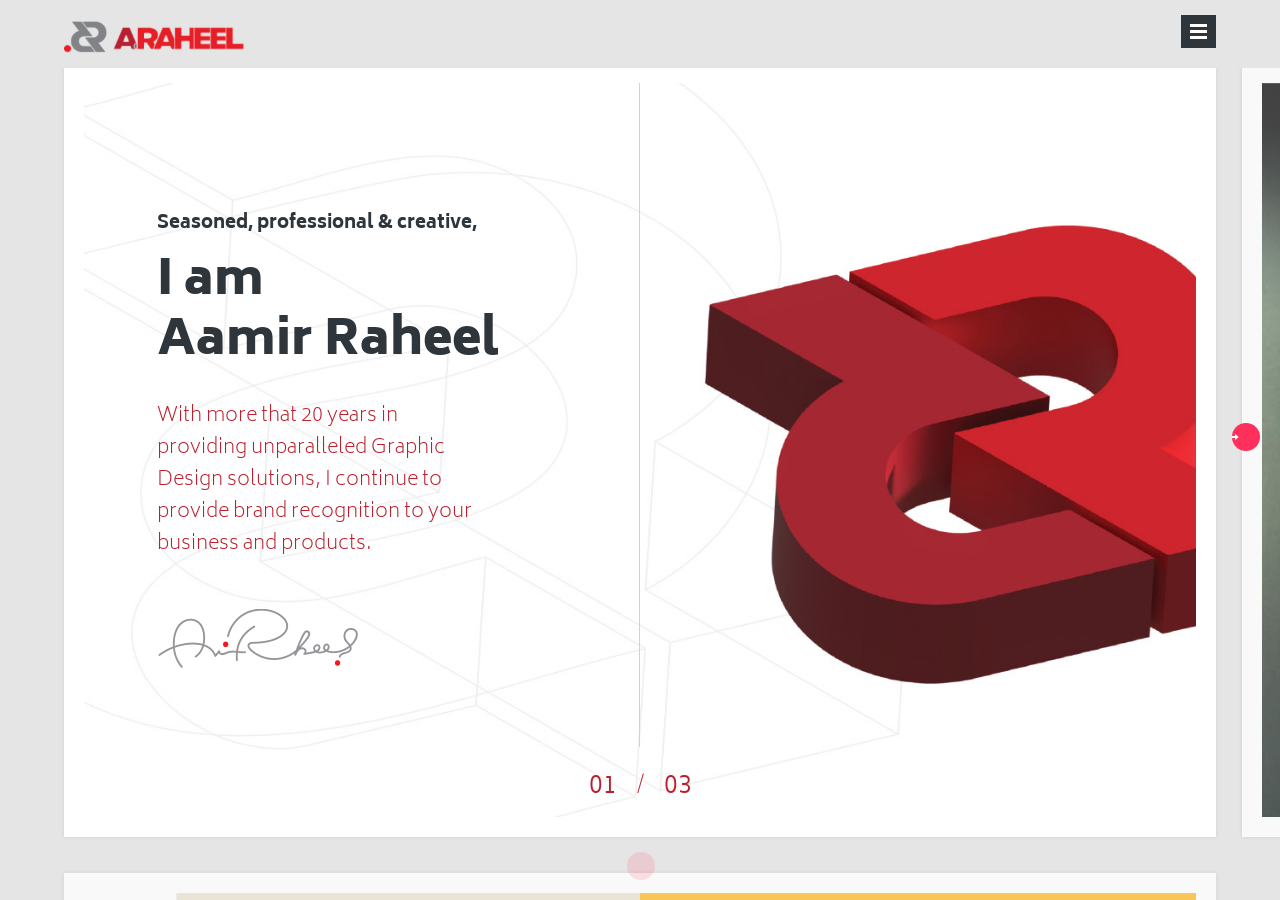
==== index.html @ 991b5548 "11111 11" ====
<!DOCTYPE html>
<html lang="en" class="no-js">
  <head>
    <!-- title -->
    <title>Meet Aamir Raheel > The Graphic Designer! with swag</title>
    <!-- description -->
    <meta
      name="description"
      content="Experienced graphic designer with advanced skills in visual communication, creative problem-solving, and leading design projects, expert UI/UX!"
    />
    <!-- keywords -->
    <meta
      name="keywords"
      content="clean, creative, css3, photoshop, illustrator, html5, onepage, personal, portfolio, responsive, resume, vCard, blog, coming soon"
    />
    <meta charset="utf-8" />
    <meta name="viewport" content="width=device-width, initial-scale=1" />
    <meta http-equiv="X-UA-Compatible" content="IE=edge" />
    <meta name="author" content="Aamir Raheel" />
    <!-- favicon -->
    <link rel="shortcut icon" href="images/favicon.png" />
    <link rel="apple-touch-icon" href="images/apple-touch-icon-57x57.png" />
    <link
      rel="apple-touch-icon"
      sizes="72x72"
      href="images/apple-touch-icon-72x72.png"
    />
    <link
      rel="apple-touch-icon"
      sizes="114x114"
      href="images/apple-touch-icon-114x114.png"
    />
    <!-- css libraries -->
    <!-- et line icon -->
    <link rel="stylesheet" href="css/et-line-icons.css" />
    <!-- font-awesome icon -->
    <link rel="stylesheet" href="css/font-awesome.min.css" />
    <!-- owl carousel -->
    <link rel="stylesheet" href="css/owl.transitions.css" />
    <link rel="stylesheet" href="css/owl.carousel.css" />
    <!-- magnific popup -->
    <link rel="stylesheet" href="css/magnific-popup.css" />
    <!-- bootstrap -->
    <link rel="stylesheet" href="css/bootstrap.min.css" />
    <!-- style -->
    <link rel="stylesheet" href="css/style.css" />
    <!-- Modal Style -->
    <link rel="stylesheet" href="css/Modal.css" />
    <!-- responsive -->
    <link rel="stylesheet" href="css/responsive.css" />
    <!--[if IE]>
      <script src="js/html5shiv.js"></script>
    <![endif]-->
    <!-- java script libraries -->
    <script type="text/javascript" src="js/modernizr.js"></script>
  </head>
  <body>
    <!-- Modal -->
    <div class="modal" id="myModal">
      <div class="modal-content">
        <img class="modal-img" src="images/1.jpg" alt="modal-img" />
        <div class="modal-text">
          <p>An artist's home is like a creative tornado hit it! <br> But don't worry, we're cleaning up the canvas and getting ready to invite you back in real soon.</p>
          <a target="_blank" class="modal-link" href="https://calligrafix.net/prtf/aamirraheel.pdf"> Download Portfolio V 1.0 </a>
        </div>
      </div>
    </div>
	  
	  
    <!-- wrapper -->
    <div class="cd-slideshow-wrapper">
      <!-- header -->
      <header>
        <!-- logo -->
        <div class="logo">
          <h1>
            <a href="index.html"
              ><img src="images/logo.png" alt="" />Aamir Raheel</a
            >
          </h1>
        </div>
        <!-- end logo -->
        <!-- navigation -->
        <nav class="cd-slideshow-nav">
          <button class="cd-nav-trigger">
            Open Nav<span aria-hidden="true"></span>
          </button>
          <div class="cd-nav-items">
            <!-- menu content -->
            <div
              class="col-md-6 col-sm-6 nav-left height-100 xs-display-none cover-background"
              style="background: url('images/aboutme.jpg') left center"
            >
              <div class="opacity-full bg-dark-gray"></div>
              <div class="nav-center-block">
                <div
                  class="nav-middle-block padding-fifteen-lr sm-padding-three-lr"
                >
                  <div
                    class="col-md-12 col-sm-12 no-padding-lr padding-twenty-bottom text-center"
                  >
                    <a href="index.html" class="contact-logo"
                      ><img src="images/menu-logo.png" alt=""
                    /></a>
                  </div>
                  <div class="menu-left-bottom">
                    <div
                      class="col-sm-12 col-xs-12 no-padding menu-social-icon">
						
						   <a
                        href="https://www.linkedin.com/in/aamirraheel/"
                        target="_blank"
                        ><i
                          class="fa fa-linkedin icon-20 text-light-gray-link"
                        ></i
                      ></a>
						
                      <a href="https://www.behance.net/aamirraheel1/" target="_blank"> <i class="fa fa-behance icon-20 text-light-gray-link"
                        ></i
                      ></a>
                      <a href="https://www.twitter.com/" target="_blank"
                        ><i
                          class="fa fa-twitter icon-20 text-light-gray-link"
                        ></i
                      ></a>
                      <a
                        href="https://aamirraheel.github.io/"
                        target="_blank"
                        ><i
                          class="fa fa-globe icon-20 text-light-gray-link"
                        ></i
                      ></a>
                      <!--
                                            <a href="https://plus.google.com/" target="_blank"><i class="fa fa-google-plus icon-20 text-light-gray-link"></i></a>
                                            <a href="https://www.youtube.com/" target="_blank"><i class="fa fa-youtube icon-20 text-light-gray-link"></i></a>
                                            <a href="https://in.pinterest.com/" target="_blank"><i class="fa fa-pinterest-p icon-20 text-light-gray-link"></i></a>
-->
                    </div>
                    <div
                      class="col-md-12 col-sm-12 no-padding text-light-gray text-extra-small text-uppercase font-weight-400"
                    >
                      &copy; Powered by
                      <a
                        href="http://www.aamirraheel.com"
                        target="_blank"
                        class="text-extra-small text-light-gray-link font-weight-400"
                        >Aamir Raheel Designs</a
                      >
                    </div>
                  </div>
                </div>
              </div>
            </div>
            <!-- end menu content -->
            <!-- navigation item -->
            <div
              class="col-md-6 col-sm-6 col-xs-12 nav-right height-100 no-padding-lr padding-five-tb"
            >
              <div class="menu-customscrollbar">
                <div class="nav-center-block">
                  <div class="nav-middle-block">
                    <ol class="menu-items">
                      <li><a href="#home">home</a></li>
                      <li><a href="#about-me">about me</a></li>
                      <li><a href="#skills">skills</a></li>
                      <li><a href="#education">education</a></li>
                      <li><a href="#employment">employment</a></li>
                      <li><a href="#portfolio">portfolio</a></li>
                      <!--                                            <li><a href="#award">awards</a></li>-->
                      <!--                                            <li><a href="#blog">blog</a></li>-->
                      <li><a href="#contact">contact</a></li>
                    </ol>
                  </div>
                </div>
              </div>
            </div>
            <!-- end navigation item -->
          </div>
        </nav>
        <!-- end navigation -->
      </header>
      <!-- end header -->
      <!-- main slider -->
      <ol class="cd-slideshow">
        <!-- introduction slide -->
        <li id="home" class="visible">
          <!-- sub slider -->
          <ol class="sub-slides">
            <!-- sub slider item -->
            <li>
              <div class="cd-slider-content">
                <div
                  class="content-wrapper cover-background padding-70px-bottom xs-padding-50px-bottom"
                  style="background-image: url('images/1700x860 copy.jpg')"
                >
                  <!-- slider content -->
                  <div class="mCustomScrollbar">
                    <div
                      class="col-md-6 col-sm-12 col-xs-12 border-right height-100 sm-no-border-right"
                    >
                      <div
                        class="center-block padding-eleven-left padding-eight-top md-padding-eight-left xs-no-padding-left"
                      >
                        <div class="middle-block">
                          <h4 style="font-size: 18px !important">
                            Seasoned, professional & creative,
                          </h4>
                          <h2
                            class="text-gray margin-six-bottom margin-two-top"
                          >
                            I am <br />
                            Aamir Raheel
                          </h2>
                          <p
                            class="text-medium text-magenta font-weight-200 width-70 md-width-90 sm-width-55 xs-width-100 margin-ten-bottom"
                          >
                            With more that 20 years in providing unparalleled
                            Graphic Design solutions, I continue to provide
                            brand recognition to your business and products.
                          </p>
                          <div class="signature">
                            <img src="images/signature.png" alt="" />
                          </div>
                        </div>
                      </div>
                    </div>
                  </div>
                  <!-- end slider content -->
                  <div class="slide-number text-magenta xs-display-none">
                    01<span>/</span>03
                  </div>
                </div>
              </div>
            </li>
            <!-- end sub slider item -->
            <!-- sub slider item -->
            <li>
              <div class="cd-slider-content">
                <div
                  class="content-wrapper cover-background padding-70px-bottom xs-padding-50px-bottom"
                  style="background-image: url('images/3_banner.jpg')"
                >
                  <!-- slider content -->
                  <div class="mCustomScrollbar">
                    <div
                      class="col-md-6 col-sm-12 col-xs-12 height-100 sm-no-border-right"
                    >
                      <div
                        class="center-block padding-eleven-left padding-eight-top md-padding-eight-left xs-no-padding-left"
                      >
                        <div class="middle-block">
                          <h4
                            style="
                              font-size: 18px !important;
                              color: white !important;
                            "
                          >
                            Eye-catching design is my mantra.
                          </h4>
                          <h2
                            class="text-gray margin-six-bottom margin-two-top"
                            style="color: white !important"
                          >
                            I am a Graphic Design Guru
                          </h2>
                          <p
                            class="text-medium font-weight-200 width-70 margin-five-bottom md-width-90 sm-width-55 xs-width-100"
                            style="color: white !important"
                          >
                            From logos to singlehandedly executing a creative
                            yet compelling campaign, I transform my clients
                            expectations to reality. Working with a strong focus
                            on design and user experience. I create digital
                            experiences for brands and companies.
                          </p>
                          <a
                            href="#about-me"
                            class="btn medium-btn highlight-button-gray inner-link"
                            >Read More
                            <i class="fa fa-long-arrow-right text-white"></i
                          ></a>
                        </div>
                      </div>
                    </div>
                  </div>
                  <!-- end slider content -->
                  <div class="slide-number text-magenta xs-display-none">
                    02<span>/</span>03
                  </div>
                </div>
              </div>
            </li>
            <!-- end sub slider item -->
            <!-- sub slider item -->
            <li>
              <div class="cd-slider-content">
                <div
                  class="content-wrapper cover-background padding-70px-bottom xs-padding-50px-bottom"
                  style="background-image: url('images/4_banner.jpg')"
                >
                  <!-- slider content -->
                  <div class="mCustomScrollbar">
                    <div
                      class="col-md-6 col-sm-12 col-xs-12 border-right height-100 sm-no-border-right"
                    >
                      <div
                        class="center-block padding-eleven-left padding-eight-top md-padding-eight-left xs-no-padding-left"
                      >
                        <div class="middle-block">
                          <h4 style="font-size: 18px !important">
                            Creativity that sells.
                          </h4>
                          <h2
                            class="margin-six-bottom margin-two-top text-gray"
                          >
                            Quality <br />is my virtue.
                          </h2>
                          <p
                            class="width-70 md-width-90 margin-five-bottom sm-width-55 xs-width-100 text-medium text-magenta font-weight-200"
                          >
                            A great design to myself is one that makes the right
                            impression and pushes the viewer to react. My
                            graphic design solutions coupled with
                            thought-provoking art direction has given my clients
                            the brand recognition they always crave for.
                          </p>
                          <a
                            href="#portfolio"
                            class="btn medium-btn highlight-button-gray inner-link"
                            >Read More
                            <i class="fa fa-long-arrow-right text-white"></i
                          ></a>
                        </div>
                      </div>
                    </div>
                  </div>
                  <!-- end slider content -->
                  <div class="slide-number text-magenta xs-display-none">
                    03<span>/</span>03
                  </div>
                </div>
              </div>
            </li>
            <!-- end sub slider item -->
          </ol>
          <!-- end sub slider -->
        </li>
        <!-- end introduction slide -->
        <!-- about me slide -->
        <li id="about-me">
          <div class="cd-slider-content">
            <div class="content-wrapper">
              <!-- slide title -->
              <div class="col-md-1 col-sm-12 col-xs-12 slide-title-col">
                <div class="center-block">
                  <div class="middle-block height-100">
                    <h4 class="text-gray slide-title">
                      <span class="small-line bg-magenta"></span>about me
                    </h4>
                  </div>
                </div>
              </div>
              <!-- end slide title -->
              <!-- slider content  my image 1-->
              <div
                class="col-md-5 col-sm-12 col-xs-12 height-100 cover-background display-inline-block sm-padding-fifteen-tb xs-no-padding-lr"
                style="background-image: url('images/abtme.jpg')"
              >
                <div
                  class="center-block padding-eleven-lr md-padding-eight-lr xs-no-padding-lr"
                >
                  <div class="middle-block">
                    <table>
                      <tbody>
                        <tr>
                          &nbsp;&nbsp;
                        </tr>
                        <tr>
                          &nbsp;
                        </tr>
                        <tr></tr>

                        <tr>
                          <td>Name:</td>
                          <td>Aamir Raheel</td>
                        </tr>
                        <tr>
                          <td>Email:</td>
                          <td>
                            <a href="mailto:aamirraheel@gmail.com"
                              >aamirraheel@gmail.com</a
                            >
                          </td>
                        </tr>
                        <tr>
                          <td>Phone:</td>
                          <td>(+92) - 321 5 177 178</td>
                        </tr>
                        <!--
                                                <tr>
                                                    <td>Fax:</td>
                                                    <td>(123) - 456-7890</td>
                                                </tr>
-->
                        <tr>
                          <td>Date of birth:</td>
                          <td>03 March 1978</td>
                        </tr>
                        <!--
                                                <tr>
                                                    <td>Nationality:</td>
                                                    <td>Pakistan</td>
                                                </tr>
-->
                      </tbody>
                    </table>
                    <a
                      href="cv/ar-cv.pdf" target="_blank"
                      class="btn small-btn link-button highlight-button-magenta margin-nine-top xs-margin-five-top"> 
						Download Resume
                      <i class="fa fa-long-arrow-right text-white"></i
                    ></a>
                  </div>
                </div>
              </div>
              <div
                class="col-md-6 height-100 sm-height-auto col-sm-12 col-xs-12 no-padding"
              >
                <div class="mCustomScrollbar">
                  <div class="col-sm-12 col-xs-12 bg-yellow bottom-title-text">
                    <h3 class="text-white bottom-text">short history</h3>
                  </div>
                  <div
                    class="col-sm-12 col-xs-12 padding-twelve-left md-padding-ten-left sm-padding-ten-lr sm-margin-four-bottom xs-padding-lr-15px"
                  >
                    <div
                      class="data-title text-extra-small text-white margin-five-bottom xs-margin-eight-bottom"
                    >
                      Hello
                    </div>
                    <p
                      class="width-80 text-medium font-weight-300 clear-both margin-five-bottom md-width-100"
                    >
                      I'm a <strong>Creative Graphic Designer</strong> / Motion Graphics & Video Editor coupled with extensive expertise in UI/UX/Frontend design from Islamabad - Pakistan. I hold a beachlors degree from the Preston University.
                    </p>
                    <p
                      class="width-75 text-small text-light-gray font-weight-200 clear-both md-width-100"
                    >
                      Worked with project teams to create user-friendly and
                      appealing application interfaces and websites for users.
                      Met with project manager, business analyst and architect
                      right from beginning of project, creating rough mock-ups
                      that were refined and extended over many iterations.
                      Adjustments to mock-ups as necessary to address problems
                      encountered.
                    </p>
                  </div>
                </div>
              </div>
              <!-- end slider content -->
            </div>
          </div>
        </li>
        <!-- end about me slide -->
        <!-- skills slide -->
        <li id="skills">
          <!-- sub slider -->
          <ol class="sub-slides">
            <!-- sub slider item -->
            <li>
              <div class="cd-slider-content">
                <div class="content-wrapper">
                  <!-- slide title -->
                  <div
                    class="col-md-1 col-sm-12 col-xs-12 slide-title-col sm-margin-six-bottom xs-margin-twelve-bottom"
                  >
                    <div class="center-block">
                      <div class="middle-block height-100">
                        <h4 class="text-gray slide-title">
                          <span class="small-line bg-magenta"></span>skills
                        </h4>
                      </div>
                    </div>
                  </div>
                  <!-- end slide title -->
                  <!-- slider content -->
                  <div
                    class="col-md-6 col-sm-12 col-xs-12 height-100 sm-height-auto sm-no-padding-lr sm-margin-four-bottom"
                  >
                    <div class="mCustomScrollbar">
                      <div
                        class="center-block padding-twelve-lr padding-five-tb md-padding-eight-lr sm-padding-ten-lr xs-no-padding-lr"
                      >
                        <div class="middle-block">
                          <blockquote
                            class="margin-eight-bottom sm-margin-six-bottom"
                          >
                            <i
                              class="fa fa-quote-left text-magenta medium-icon margin-seven-bottom sm-margin-three-bottom"
                            ></i>
                            <p>
                              Transforming ideas into powerful experiences with
                              a flexible set of skills that blend creativity,
                              innovation, and technical expertise
                            </p>
                          </blockquote>
<!--
                          <span
                            class="text-magenta text-medium display-inline-block margin-two-bottom"
                            >A seasoned creative & </span
                          >
-->
                          <p
                            class="text-small text-light-gray font-weight-200 clear-both"
                          >
                            A digital magician, weaving emotional tapestries from fragments of the virtual realm. Orchestrating the delicate interplay of typography, color, and composition to compose a visual symphony. In the realm of visual storytelling, I blend color, form, and imagination, breathing life into ideas and crafting a visual poetry that resonates with impactful elegance. With a palette of creativity, finesse in typography, and a discerning eye for balance, I sculpt visual experiences that transcend pixels, sparking emotions and etching an indelible mark on perception.
                          </p>
                          <a
                            href="#view-skill"
                            class="btn small-btn highlight-button-magenta inner-link sub-slide margin-three-top sm-margin-two-top xs-no-margin-top"
                            >View Skills
                            <i class="fa fa-long-arrow-right text-white"></i
                          ></a>
                        </div>
                      </div>
                    </div>
                  </div>
                  <!-- end slider content -->
                  <!-- skills image -->
                  <div
                    class="col-md-5 col-sm-12 col-xs-12 height-100 display-inline-block cover-background sm-col-height"
                    style="background-image: url('images/gd.jpg')"
                  ></div>
                  <!-- skills image -->
                </div>
              </div>
            </li>
            <!-- end sub slider item -->
            <!-- sub slider item -->
            <li id="view-skill">
              <div class="cd-slider-content">
                <div class="content-wrapper">
                  <!-- slider content -->
                  <div class="mCustomScrollbar">
                    <div class="center-block">
                      <div
                        class="middle-block padding-five-lr md-padding-three-all sm-padding-five-top xs-padding-ten-top xs-no-padding-lr"
                      >
                        <!-- features grid -->
                        <div class="col-md-12 col-sm-12 col-xs-12">
                          <div class="row">
                            <!-- features item -->
                            <div
                              class="col-lg-3 col-sm-6 col-xs-12 col-lg-3 col-sm-6 col-xs-12 md-margin-five-bottom xs-no-padding-lr xs-margin-twelve-bottom"
                            >
                              <div
                                class="col-md-2 col-sm-2 col-xs-12 xs-margin-four-bottom no-padding text-center xs-text-left"
                              >
                                <i class="icon-lightbulb large-icon"></i>
                              </div>
                              <div
                                class="vertical-medium-line bg-magenta xs-display-none"
                              ></div>
                              <div
                                class="col-md-8 col-sm-8 col-xs-12 no-padding"
                              >
                                <h3
                                  class="text-small margin-three-bottom font-weight-700"
                                >
                                  Thinking
                                </h3>
                                <p
                                  class="text-light-gray font-weight-200 clear-both no-padding-bottom no-margin-bottom"
                                >
                                  Provided creative ideas and constructive
                                  feedback to other visual and non-visual
                                  thinkers or designers.
                                </p>
                              </div>
                            </div>
                            <!-- end features item -->
                            <!-- features item -->
                            <div
                              class="col-lg-3 col-sm-6 col-xs-12 col-lg-3 col-sm-6 col-xs-12 md-margin-five-bottom xs-no-padding-lr xs-margin-twelve-bottom"
                            >
                              <div
                                class="col-md-2 col-sm-2 col-xs-12 xs-margin-four-bottom no-padding text-center xs-text-left"
                              >
                                <i class="icon-tablet large-icon"></i>
                              </div>
                              <div
                                class="vertical-medium-line bg-magenta xs-display-none"
                              ></div>
                              <div
                                class="col-md-8 col-sm-8 col-xs-12 no-padding"
                              >
                                <h3
                                  class="text-small margin-three-bottom font-weight-700"
                                >
                                  Design
                                </h3>
                                <p
                                  class="text-light-gray font-weight-200 clear-both no-padding-bottom no-margin-bottom"
                                >
                                  Prototyped visual design concepts, designed
                                  icons, and provided solution for a new
                                  navigations systems.
                                </p>
                              </div>
                            </div>
                            <!-- end features item -->
                            <!-- features item -->
                            <div
                              class="col-lg-3 col-sm-6 col-xs-12 xs-no-padding-lr xs-margin-twelve-bottom"
                            >
                              <div
                                class="col-md-2 col-sm-2 col-xs-12 xs-margin-four-bottom no-padding text-center xs-text-left"
                              >
                                <i class="icon-flag large-icon"></i>
                              </div>
                              <div
                                class="vertical-medium-line bg-magenta xs-display-none"
                              ></div>
                              <div
                                class="col-md-8 col-sm-8 col-xs-12 no-padding"
                              >
                                <h3
                                  class="text-small margin-three-bottom font-weight-700"
                                >
                                  Sketches
                                </h3>
                                <p
                                  class="text-light-gray font-weight-200 clear-both no-padding-bottom no-margin-bottom"
                                >
                                  Delivered high quality design docs: sketches,
                                  sitemap, user flows, wireframes, mockups,
                                  specification.
                                </p>
                              </div>
                            </div>
                            <!-- end features item -->
                            <!-- features item -->
                            <div
                              class="col-lg-3 col-sm-6 col-xs-12 xs-no-padding-lr"
                            >
                              <div
                                class="col-md-2 col-sm-2 col-xs-12 xs-margin-four-bottom no-padding text-center xs-text-left"
                              >
                                <i class="icon-paintbrush large-icon"></i>
                              </div>
                              <div
                                class="vertical-medium-line bg-magenta xs-display-none"
                              ></div>
                              <div
                                class="col-md-8 col-sm-8 col-xs-12 no-padding"
                              >
                                <h3
                                  class="text-small margin-three-bottom font-weight-700"
                                >
                                  Code
                                </h3>
                                <p
                                  class="text-light-gray font-weight-200 clear-both no-padding-bottom no-margin-bottom"
                                >
                                  Write front-end HTML5 code in text editor to
                                  implement the user interface designs for new
                                  products.
                                </p>
                              </div>
                            </div>
                            <!-- end features item -->
                          </div>
                        </div>
                        <!-- end features grid -->
                        <div
                          class="col-sm-12 col-xs-12 border-bottom-light margin-seven-tb md-margin-four-top md-margin-six-bottom sm-margin-seven-top sm-margin-nine-bottom xs-margin-ten-top xs-margin-twelve-bottom"
                        ></div>
                        <div
                          class="col-md-6 col-sm-12 col-xs-12 xs-margin-five-bottom xs-no-padding-lr"
                        >
                          <div class="row">
                            <!-- progress bar item -->
                            <div
                              class="col-md-12 col-sm-12 col-xs-12 progress-main margin-two-bottom md-margin-seven-bottom xs-no-margin-bottom xs-padding-lr-15px"
                            >
                              <div
                                class="col-md-4 col-sm-4 col-xs-12 text-small font-weight-700 no-padding-lr"
                              >
                                <span>01.</span> Photoshop
                              </div>
                              <div
                                class="col-md-8 col-sm-8 col-xs-12 sm-no-padding-right xs-no-padding-lr"
                              >
                                <div class="skillbar" data-percent="93%">
                                  <p class="skillbar-bar"></p>
                                  <span class="skill-bar-percent"></span>
                                </div>
                              </div>
                            </div>
                            <!-- end progress bar item -->
                            <!-- progress bar item -->
                            <div
                              class="col-md-12 col-sm-12 col-xs-12 progress-main margin-two-bottom md-margin-seven-bottom xs-no-margin-bottom xs-padding-lr-15px"
                            >
                              <div
                                class="col-md-4 col-sm-4 col-xs-12 text-small font-weight-700 no-padding-lr"
                              >
                                <span>02.</span> Illustrator
                              </div>
                              <div
                                class="col-md-8 col-sm-8 col-xs-12 sm-no-padding-right xs-no-padding-lr"
                              >
                                <div class="skillbar" data-percent="89%">
                                  <p class="skillbar-bar"></p>
                                  <span class="skill-bar-percent"></span>
                                </div>
                              </div>
                            </div>
                            <!-- end progress bar item -->
                            <!-- progress bar item -->
                            <div
                              class="col-md-12 col-sm-12 col-xs-12 progress-main margin-two-bottom md-margin-seven-bottom xs-no-margin-bottom xs-padding-lr-15px"
                            >
                              <div
                                class="col-md-4 col-sm-4 col-xs-12 text-small font-weight-700 no-padding-lr"
                              >
                                <span>03.</span> HTML/CSS/JS
                              </div>
                              <div
                                class="col-md-8 col-sm-8 col-xs-12 sm-no-padding-right xs-no-padding-lr"
                              >
                                <div class="skillbar" data-percent="88%">
                                  <p class="skillbar-bar"></p>
                                  <span class="skill-bar-percent"></span>
                                </div>
                              </div>
                            </div>
                            <!-- end progress bar item -->
                            <!-- progress bar item -->
                            <div
                              class="col-md-12 col-sm-12 col-xs-12 progress-main xs-padding-lr-15px"
                            >
                              <div
                                class="col-md-4 col-sm-4 col-xs-12 text-small font-weight-700 no-padding-lr"
                              >
                                <span>04.</span> WordPress
                              </div>
                              <div
                                class="col-md-8 col-sm-8 col-xs-12 sm-no-padding-right xs-no-padding-lr"
                              >
                                <div class="skillbar" data-percent="86%">
                                  <p class="skillbar-bar"></p>
                                  <span class="skill-bar-percent"></span>
                                </div>
                              </div>
                            </div>
                            <!-- end progress bar item -->
                          </div>
                        </div>
                        <!-- counter -->
                        <div
                          class="col-md-6 col-sm-12 col-xs-12 margin-three-top padding-eight-left md-margin-seven-top md-padding-two-left sm-margin-twelve-top xs-no-padding-lr xs-no-margin-top"
                        >
                          <!-- counter item -->
                          <div
                            class="col-md-6 col-sm-6 col-xs-12 margin-seven-bottom md-no-padding-right xs-margin-ten-bottom"
                          >
                            <div
                              class="col-md-3 col-sm-3 col-xs-3 sm-no-padding-lr"
                            >
                              <i class="icon-circle-compass large-icon"></i>
                            </div>
                            <div
                              class="col-md-9 col-sm-9 col-xs-9 text-left margin-3px-top md-no-padding-right xs-no-padding-lr"
                            >
                              <span
                                class="timer counter-number font-weight-700"
                                data-to="2360"
                                data-speed="7000"
                              ></span>
                              <span class="counter-text">Graphic Design</span>
                            </div>
                          </div>
                          <!-- end counter item -->
                          <!-- counter item -->
                          <div
                            class="col-md-6 col-sm-6 col-xs-12 margin-seven-bottom md-no-padding-right xs-margin-ten-bottom"
                          >
                            <div
                              class="col-md-3 col-sm-3 col-xs-3 sm-no-padding-lr"
                            >
                              <i class="icon-pencil medium-icon"></i>
                            </div>
                            <div
                              class="col-md-9 col-sm-9 col-xs-9 margin-3px-top md-no-padding-right xs-no-padding-lr"
                            >
                              <span
                                class="timer counter-number font-weight-700"
                                data-to="890"
                                data-speed="7000"
                              ></span>
                              <span class="counter-text">Logo Design</span>
                            </div>
                          </div>
                          <!-- end counter item -->
                          <div class="clear-both"></div>
                          <!-- counter item -->
                          <div
                            class="col-md-6 col-sm-6 col-xs-12 md-no-padding-right xs-margin-ten-bottom"
                          >
                            <div
                              class="col-md-3 col-sm-3 col-xs-3 sm-no-padding-lr"
                            >
                              <i class="icon-desktop small-icon"></i>
                            </div>
                            <div
                              class="col-md-9 col-sm-9 col-xs-9 margin-3px-top md-no-padding-right xs-no-padding-lr"
                            >
                              <span
                                class="timer counter-number font-weight-700"
                                data-to="570"
                                data-speed="7000"
                              ></span>
                              <span class="counter-text">Web Design</span>
                            </div>
                          </div>
                          <!-- end counter item -->
                          <!-- counter item -->
                          <div
                            class="col-md-6 col-sm-6 col-xs-12 md-no-padding-right xs-margin-ten-bottom"
                          >
                            <div
                              class="col-md-3 col-sm-3 col-xs-3 sm-no-padding-lr"
                            >
                              <i class="icon-phone medium-icon"></i>
                            </div>
                            <div
                              class="col-md-9 col-sm-9 col-xs-9 margin-3px-top md-no-padding-right xs-no-padding-lr"
                            >
                              <span
                                class="timer counter-number font-weight-700"
                                data-to="990"
                                data-speed="7000"
                              ></span>
                              <span class="counter-text">UI/UX</span>
                            </div>
                          </div>
                          <!-- end counter item -->
                        </div>
                        <!-- end counter -->
                      </div>
                    </div>
                  </div>
                  <!-- end slider content -->
                </div>
              </div>
            </li>
            <!-- end sub slider item -->
          </ol>
          <!-- end sub slider -->
        </li>
        <!-- end skills slide -->
        <!-- education slide -->
        <li id="education">
          <div class="cd-slider-content">
            <div class="content-wrapper">
              <!-- slide title -->
              <div class="col-md-1 col-sm-12 col-xs-12 slide-title-col">
                <div class="center-block">
                  <div class="middle-block height-100">
                    <h4 class="text-gray slide-title">
                      <span class="small-line bg-magenta"></span>education
                    </h4>
                  </div>
                </div>
              </div>
              <!-- end slide title -->
              <!-- slider content -->
              <div
                class="col-md-5 col-sm-12 col-xs-12 height-100 cover-background display-inline-block sm-col-height sm-margin-four-bottom"
                style="background-image: url('images/educat.jpg')"
              >
                <div class="bottom-block padding-five-lr text-center">
<!--
                  <div class="bottom-block-middle">
                    <i
                      class="fa fa-quote-left text-white extra-large-icon margin-one-top pull-left xs-display-none"
                    ></i>
                    <p
                      class="text-medium display-inline-block no-margin-bottom text-white font-weight-300 text-left"
                    >
                      Education is not Preparation<br />For Life, Education is
                      Life Itself.
                    </p>
                  </div>
-->
                </div>
              </div>
              <div
                class="col-md-6 col-sm-12 col-xs-12 height-100 sm-height-auto sm-no-padding-lr"
              >
                <div class="mCustomScrollbar">
                  <div
                    class="center-block padding-twelve-lr padding-five-tb md-padding-five-left md-no-padding-right sm-padding-ten-lr xs-no-padding-lr"
                  >
                    <div class="middle-block">
                      <div class="width-90 md-width-100">
                        <p
                          class="text-small text-light-gray font-weight-200 clear-both margin-twelve-bottom md-margin-ten-bottom sm-margin-seven-bottom"
                        >
                          Education is not the learning of facts, but the
                          training of the mind to think. Education is a gift
                          that none can take away. I am still learning every
                          day!!!
                        </p>
                        <!-- features grid -->
                        <ul class="number-design">
                          <!-- features item -->
                          <li class="margin-four-bottom xs-margin-five-bottom">
                            <div
                              class="col-md-2 col-sm-2 col-xs-12 no-padding-left text-extra-large text-magenta font-weight-200 margin-3px-top xs-no-padding"
                            >
                              01.
                            </div>
                            <div
                              class="col-md-10 col-sm-10 col-xs-12 xs-no-padding"
                            >
                              <h3
                                class="text-small font-weight-700 margin-5px-bottom"
                              >
                                BS in Computer Sciences
                              </h3>
                              <span
                                class="text-small text-light-gray display-inline-block line-height26"
                                >Preston University<br />1997 - 1999</span
                              >
                            </div>
                          </li>
                          <!-- end features item -->
                          <!-- features item -->
                          <li class="margin-four-bottom xs-margin-five-bottom">
                            <div
                              class="col-md-2 col-sm-2 col-xs-12 no-padding-left text-extra-large text-magenta font-weight-200 margin-3px-top xs-no-padding"
                            >
                              02.
                            </div>
                            <div
                              class="col-md-10 col-sm-10 col-xs-12 xs-no-padding"
                            >
                              <h3
                                class="text-small font-weight-700 margin-5px-bottom"
                              >
                                Diploma in Desktop Publishing
                              </h3>
                              <span
                                class="text-small text-light-gray display-inline-block line-height26"
                                >Institute of Computer Sciences <br />1995</span
                              >
                            </div>
                          </li>
                          <!-- end features item -->
                          <!-- features item -->
                          <li class="margin-four-bottom xs-margin-five-bottom">
                            <div
                              class="col-md-2 col-sm-2 col-xs-12 no-padding-left text-extra-large text-magenta font-weight-200 margin-3px-top xs-no-padding"
                            >
                              03.
                            </div>
                            <div
                              class="col-md-10 col-sm-10 col-xs-12 xs-no-padding"
                            >
                              <h3
                                class="text-small font-weight-700 margin-5px-bottom"
                              >
                                Diploma in Web Development
                              </h3>
                              <span
                                class="text-small text-light-gray display-inline-block line-height26"
                                >Sina Institute of Networks & Aesthetics<br />2016</span
                              >
                            </div>
                          </li>
                          <!-- end features item -->
                          <!-- features item -->
                          <li>
                            <div
                              class="col-md-2 col-sm-2 col-xs-12 no-padding-left text-extra-large text-magenta font-weight-200 margin-3px-top xs-no-padding"
                            >
                              04.
                            </div>
                            <div
                              class="col-md-10 col-sm-10 col-xs-12 xs-no-padding"
                            >
                              <h3
                                class="text-small font-weight-700 margin-5px-bottom"
                              >
                                Diploma in Wordpress
                              </h3>
                              <span
                                class="text-small text-light-gray display-inline-block line-height26"
                                >DigiSkills Institute <br />2019 - 2020</span
                              >
                            </div>
                          </li>
                          <!-- features item -->
                          <li>
                            <div
                              class="col-md-2 col-sm-2 col-xs-12 no-padding-left text-extra-large text-magenta font-weight-200 margin-3px-top xs-no-padding"
                            >
                              05.
                            </div>
                            <div
                              class="col-md-10 col-sm-10 col-xs-12 xs-no-padding"
                            >
                              <h3
                                class="text-small font-weight-700 margin-5px-bottom"
                              >
                                Diploma in E-Commerce Managment
                              </h3>
                              <span
                                class="text-small text-light-gray display-inline-block line-height26"
                                >DigiSkills Institute <br />
                                2020</span
                              >
                            </div>
                          </li>
                          <!-- features item -->
                        </ul>
                        <!-- end features grid -->
                      </div>
                    </div>
                  </div>
                </div>
              </div>
              <!-- end slider content -->
            </div>
          </div>
        </li>
        <!-- end education slide -->
        <!-- employment slide -->
        <li id="employment">
          <div class="cd-slider-content">
            <div class="content-wrapper">
              <!-- slide title -->
              <div
                class="col-md-1 col-sm-12 col-xs-12 slide-title-col sm-margin-six-bottom xs-margin-twelve-bottom"
              >
                <div class="center-block">
                  <div class="middle-block height-100">
                    <h4 class="text-gray slide-title">
                      <span class="small-line bg-magenta"></span>employment
                    </h4>
                  </div>
                </div>
              </div>
              <!-- end slide title -->
              <!-- slider content -->
              <div
                class="col-md-6 col-sm-12 col-xs-12 height-100 sm-height-auto border-right-light sm-no-border-right sm-no-padding-lr sm-margin-six-bottom"
              >
                <div class="mCustomScrollbar">
                  <div
                    class="center-block padding-twelve-lr padding-five-tb text-center md-no-padding-lr sm-padding-ten-lr xs-no-padding-lr"
                  >
                    <div class="middle-block">
                      <div class="width-auto margin-0auto display-inline-block">
                        <!-- features grid -->
                        <ul class="year-design">
                          <!-- features item -->
                          <li class="margin-seven-bottom md-margin-four-bottom">
                            <div
                              class="col-lg-3 col-md-4 col-sm-3 col-xs-6 no-padding-left margin-3px-top xs-margin-10px-bottom"
                            >
                              <mark class="bg-magenta">2016 - till date</mark>
                            </div>
                            <div
                              class="col-lg-9 col-md-8 col-sm-9 col-xs-12 xs-no-padding-lr"
                            >
                              <h3
                                class="text-small font-weight-700 margin-5px-bottom"
                              >
                                Zeta Technologies - Lead Creative Designer
                              </h3>
                              <span
                                class="text-small text-light-gray display-inline-block"
                                >Execute all visual design stages from concept
                                to final hand-off to engineering.</span
                              >
                            </div>
                          </li>
                          <!-- end features item -->
                          <!-- features item -->
                          <li class="margin-seven-bottom md-margin-four-bottom">
                            <div
                              class="col-lg-3 col-md-4 col-sm-3 col-xs-6 no-padding-left margin-3px-top xs-margin-10px-bottom"
                            >
                              <mark class="bg-magenta">2016 - Till date</mark>
                            </div>
                            <div
                              class="col-lg-9 col-md-8 col-sm-9 col-xs-12 xs-no-padding-lr"
                            >
                              <h3
                                class="text-small font-weight-700 margin-5px-bottom"
                              >
                                Calligrafix - Art Director (Remote)
                              </h3>
                              <span
                                class="text-small text-light-gray display-inline-block"
                                >Orchestrating the symphony of visual narratives
                                and creative expressions, steering projects
                                towards impactful and harmoniously cohesive
                                outcomes."</span
                              >
                            </div>
                          </li>
                          <!-- end features item -->
                          <!-- features item -->
                          <li class="margin-seven-bottom md-margin-four-bottom">
                            <div
                              class="col-lg-3 col-md-4 col-sm-3 col-xs-6 no-padding-left margin-3px-top xs-margin-10px-bottom"
                            >
                              <mark class="bg-magenta">2007 - 2016</mark>
                            </div>
                            <div
                              class="col-lg-9 col-md-8 col-sm-9 col-xs-12 xs-no-padding-lr"
                            >
                              <h3
                                class="text-small font-weight-700 margin-5px-bottom"
                              >
                                Ideas Workshop - Art Director
                              </h3>
                              <span
                                class="text-small text-light-gray display-inline-block"
                                >Worked on PTCL, Mobilink, Ufone(HR), witribe,
                                British Council, Askari Investments, KASB Bank,
                                NADRA, Pakistan Post, Warrick, MoWD, MoPW, NHA
                                etc.</span
                              >
                            </div>
                          </li>
                          <!-- end features item -->
                          <!-- features item -->
                          <li class="no-margin-bottom">
                            <div
                              class="col-lg-3 col-md-4 col-sm-3 col-xs-6 no-padding-left margin-3px-top xs-margin-10px-bottom"
                            >
                              <mark class="bg-magenta">2006 - 2007</mark>
                            </div>
                            <div
                              class="col-lg-9 col-md-8 col-sm-9 col-xs-12 xs-no-padding-lr"
                            >
                              <h3
                                class="text-small font-weight-700 margin-5px-bottom"
                              >
                                ORIENT McCann ERICKSON - Art Director
                              </h3>
                              <span
                                class="text-small text-light-gray display-inline-block"
                                >Served as Head of Art Department, Worked on
                                various government, local & international
                                clients.</span
                              >
                            </div>
                          </li>
                          <!-- features item -->
                        </ul>
                        <!-- end features grid -->
                      </div>
                    </div>
                  </div>
                </div>
              </div>
              <div
                class="col-md-5 col-sm-12 col-xs-12 height-100 sm-col-height display-inline-block cover-background no-padding-lr xs-background-none"
                style="background-image: url('images/employ.jpg')"
              >
                <div class="center-block-right">
                  <div class="middle-block-right">
                    <div class="gray-box-main">
                      <div class="pull-right bg-light-gray gray-box height-100">
                        <i class="fa fa-quote-left text-magenta"></i>
                        <p class="font-weight-200 clear-both">
                          Awards can give you a tremendous amount of
                          encouragement to keep getting better, no matter how
                          young or old you are.
                        </p>
                      </div>
                    </div>
                  </div>
                </div>
              </div>
              <!-- end slider content -->
            </div>
          </div>
        </li>
        <!-- end employment slide -->
        <!-- portfolio slide -->
        <li id="portfolio">
          <!-- sub slider -->
          <ol class="sub-slides">
            <!-- sub slider item -->
            <li>
              <div class="cd-slider-content">
                <div class="content-wrapper">
                  <!-- slide title -->
                  <div class="col-md-1 col-sm-12 slide-title-col">
                    <div class="center-block">
                      <div class="middle-block height-100">
                        <h4 class="text-gray slide-title">
                          <span class="small-line bg-magenta"></span>portfolio
                        </h4>
                      </div>
                    </div>
                  </div>
                  <!-- end slide title -->
                  <!-- slider content -->
                  <div
                    class="col-md-5 col-sm-12 col-xs-12 border-right-light height-100 cover-background display-inline-block sm-no-border-right sm-col-height sm-margin-six-bottom xs-margin-ten-bottom"
                    style="background-image: url('images/port.jpg')"
                  ></div>
                  <div
                    class="col-md-6 col-sm-12 col-xs-12 height-100 sm-height-auto sm-no-padding-lr xs-margin-ten-bottom"
                  >
                    <div class="mCustomScrollbar">
                      <div
                        class="center-block padding-twelve-lr padding-five-tb md-padding-eight-left md-padding-four-right sm-padding-ten-lr xs-no-padding-lr"
                      >
                        <div class="middle-block">
                          <h2
                            class="margin-six-bottom margin-two-top text-gray sm-no-margin-top sm-margin-four-bottom"
                          >
                            Other Things I've Designed.
                          </h2>
                          <p
                            class="width-90 md-width-100 text-small text-light-gray font-weight-200"
                          >
                            Created strong design concepts and developed design
                            layouts for a variety of creative projects using
                            Photoshop and Illustrator, you can see more at my
                            portfolio.
                          </p>
                          <ul
                            class="text-light-gray margin-eight-tb sm-margin-six-bottom sm-margin-six-top"
                          >
                            <li>
                              Design is not just what it looks like and feels
                              like.
                            </li>
                            <li>
                              The details are not the details. They make the
                              design.
                            </li>
                            <li>Good design doesn't date. Bad design does.</li>
                            <li>
                              Everyday people are not very good designers.
                            </li>
                            <li>
                              I design for you!.
                            </li>
                          </ul>
                          <a
                            id="open-btn"
                            href="#portfolio-list"
                            class="btn small-btn highlight-button-magenta inner-link sub-slide"
                            >View Portfolio
                            <i class="fa fa-long-arrow-right text-white"></i
                          ></a>
                        </div>
                      </div>
                    </div>
                  </div>
                  <!-- end slider content -->
                </div>
              </div>
            </li>
            <!-- end sub slider item -->
            <!-- sub slider item -->
            <li id="portfolio-list">
              <div class="cd-slider-content">
                <div class="content-wrapper vertical-align-top">
                  <!-- slider content -->
                  <div class="mCustomScrollbar">
                    <div
                      class="col-md-12 col-sm-12 col-xs-12 text-center padding-three-lr xs-padding-five-top xs-no-padding-lr work-4col"
                    >
                      <!-- filter tab -->
                      <!-- filter navigation -->
                      <ul
                        class="portfolio-filter nav nav-tabs no-border text-uppercase margin-0auto display-inline-block margin-10px-top margin-5px-bottom"
                      >
                        <li class="nav active xs-display-inline">
                          <a href="#" data-filter="*" class="xs-display-inline"
                            >All</a
                          >
                        </li>
                        <li class="nav">
                          <a
                            href="#"
                            data-filter=".design"
                            class="xs-display-inline"
                            >Design</a
                          >
                        </li>
                        <li class="nav">
                          <a
                            href="#"
                            data-filter=".graphics"
                            class="xs-display-inline"
                            >Graphics</a
                          >
                        </li>
                        <li class="nav">
                          <a
                            href="#"
                            data-filter=".branding"
                            class="xs-display-inline"
                            >Branding</a
                          >
                        </li>
                        <li class="nav">
                          <a
                            href="#"
                            data-filter=".photography"
                            class="xs-display-inline"
                            >Photography</a
                          >
                        </li> 
                      </ul>
                      <!-- end filter navigation -->
                      <div class="row">
                        <div class="grid-gallery">
                          <div class="tab-content">
                            <ul class="masonry-items grid">
                              <!-- portfolio item -->
                              <li class="graphics photography branding">
                                <figure>
                                  <div class="gallery-img">
                                    <a
                                      href="images/prtf/L-1.jpg"
                                      class="galleryitem"
                                      data-group="1"
                                      title="Awesome Image Title Here1..."
                                      ><img src="images/logo.jpg" alt="Corporate Identity" /> </a>
									  
									  
									  <a
                                      href="http://placehold.it/1000x698"
                                      class="galleryitem"
                                      data-group="1"
                                      title="Awesome Image Title Here..."
                                    ></a
                                    ><a
                                      href="http://placehold.it/1000x698"
                                      class="galleryitem"
                                      data-group="1"
                                      title="Awesome Image Title Here..."
                                    ></a>
                                  </div>
                                  <figcaption>
                                    <a
                                      href="http://placehold.it/1000x698"
                                      class="galleryitem"
                                      data-group="1"
                                      title="Awesome Image Title Here..."
                                      ><h3 class="text-white">
                                        Corporate Identity<span
                                          class="text-white display-block"
                                          >Logo Crafting</span
                                        >
                                      </h3></a
                                    >
                                  </figcaption>
                                </figure>
                              </li>
                              <!-- end portfolio item -->
                              <!-- portfolio item -->
                              <li class="graphics photography branding">
                                <figure>
                                  <div class="gallery-img">
                                    <a
                                      href="http://placehold.it/1000x698"
                                      class="galleryitem"
                                      data-group="1"
                                      title="Awesome Image Title Here..."
                                      ><img
                                        src="images/uc.jpg"
                                        alt="" /></a
                                    ><a
                                      href="http://placehold.it/1000x698"
                                      class="galleryitem"
                                      data-group="1"
                                      title="Awesome Image Title Here..."
                                    ></a
                                    ><a
                                      href="http://placehold.it/1000x698"
                                      class="galleryitem"
                                      data-group="1"
                                      title="Awesome Image Title Here..."
                                    ></a>
                                  </div>
                                  <figcaption>
                                    <a
                                      href="http://placehold.it/1000x698"
                                      class="galleryitem"
                                      data-group="1"
                                      title="Awesome Image Title Here..."
                                      ><h3 class="text-white">
                                        Corporate Branding<span
                                          class="text-white display-block"
                                          >Corporate Image /  Stationary / Branding</span
                                        >
                                      </h3></a
                                    >
                                  </figcaption>
                                </figure>
                              </li>
                              <!-- end portfolio item -->
                              <!-- portfolio item -->
                              <li class="graphics photography branding">
                                <figure>
                                  <div class="gallery-img">
                                    <a
                                      href="http://placehold.it/1000x698"
                                      class="galleryitem"
                                      data-group="1"
                                      title="Awesome Image Title Here..."
                                      ><img
                                        src="images/uc.jpg"
                                        alt="" /></a
                                    ><a
                                      href="http://placehold.it/1000x698"
                                      class="galleryitem"
                                      data-group="1"
                                      title="Awesome Image Title Here..."
                                    ></a
                                    ><a
                                      href="http://placehold.it/1000x698"
                                      class="galleryitem"
                                      data-group="1"
                                      title="Awesome Image Title Here..."
                                    ></a>
                                  </div>
                                  <figcaption>
                                    <a
                                      href="images/logo.jpg"
                                      class="galleryitem"
                                      data-group="1"
                                      title="Awesome Image Title Here..."
                                      ><h3 class="text-white">
                                        Advertising<span
                                          class="text-white display-block"
                                          >Campaigns</span
                                        >
                                      </h3></a
                                    >
                                  </figcaption>
                                </figure>
                              </li>
                              <!-- end portfolio item -->
                              <!-- portfolio item -->
                              <li class="graphics photography branding">
                                <figure>
                                  <div class="gallery-img">
                                    <a
                                      href="http://placehold.it/1000x698"
                                      class="galleryitem"
                                      data-group="1"
                                      title="Awesome Image Title Here..."
                                      ><img
                                        src="images/uc.jpg"
                                        alt="" /></a
                                    ><a
                                      href="http://placehold.it/1000x698"
                                      class="galleryitem"
                                      data-group="1"
                                      title="Awesome Image Title Here..."
                                    ></a
                                    ><a
                                      href="http://placehold.it/1000x698"
                                      class="galleryitem"
                                      data-group="1"
                                      title="Awesome Image Title Here..."
                                    ></a>
                                  </div>
                                  <figcaption>
                                    <a
                                      href="http://placehold.it/1000x698"
                                      class="galleryitem"
                                      data-group="1"
                                      title="Awesome Image Title Here..."
                                      ><h3 class="text-white">
                                        Demo<span
                                          class="text-white display-block"
                                          >Demo Gallery</span
                                        >
                                      </h3></a
                                    >
                                  </figcaption>
                                </figure>
                              </li>
                              <!-- end portfolio item -->
                              <!-- portfolio item -->
                              <li class="graphics photography branding">
                                <figure>
                                  <div class="gallery-img">
                                    <a
                                      href="http://placehold.it/1000x698"
                                      class="galleryitem"
                                      data-group="1"
                                      title="Awesome Image Title Here..."
                                      ><img
                                        src="images/uc.jpg"
                                        alt="" /></a
                                    ><a
                                      href="http://placehold.it/1000x698"
                                      class="galleryitem"
                                      data-group="1"
                                      title="Awesome Image Title Here..."
                                    ></a
                                    ><a
                                      href="http://placehold.it/1000x698"
                                      class="galleryitem"
                                      data-group="1"
                                      title="Awesome Image Title Here..."
                                    ></a>
                                  </div>
                                  <figcaption>
                                    <a
                                      href="http://placehold.it/1000x698"
                                      class="galleryitem"
                                      data-group="1"
                                      title="Awesome Image Title Here..."
                                      ><h3 class="text-white">
                                        Demo<span
                                          class="text-white display-block"
                                          >Demo Gallery</span
                                        >
                                      </h3></a
                                    >
                                  </figcaption>
                                </figure>
                              </li>
                              <!-- end portfolio item -->
                              <!-- portfolio item -->
                              <li class="graphics photography branding">
                                <figure>
                                  <div class="gallery-img">
                                    <a
                                      href="http://placehold.it/1000x698"
                                      class="galleryitem"
                                      data-group="1"
                                      title="Awesome Image Title Here..."
                                      ><img
                                       src="images/uc.jpg"
                                        alt="" /></a
                                    ><a
                                      href="http://placehold.it/1000x698"
                                      class="galleryitem"
                                      data-group="1"
                                      title="Awesome Image Title Here..."
                                    ></a
                                    ><a
                                      href="http://placehold.it/1000x698"
                                      class="galleryitem"
                                      data-group="1"
                                      title="Awesome Image Title Here..."
                                    ></a>
                                  </div>
                                  <figcaption>
                                    <a
                                      href="http://placehold.it/1000x698"
                                      class="galleryitem"
                                      data-group="1"
                                      title="Awesome Image Title Here..."
                                      ><h3 class="text-white">
                                        Demo<span
                                          class="text-white display-block"
                                          >Demo Gallery</span
                                        >
                                      </h3></a
                                    >
                                  </figcaption>
                                </figure>
                              </li>
                              <!-- end portfolio item -->
                              <!-- portfolio item -->
                              <li class="graphics photography branding">
                                <figure>
                                  <div class="gallery-img">
                                    <a
                                      href="http://placehold.it/1000x698"
                                      class="galleryitem"
                                      data-group="1"
                                      title="Awesome Image Title Here..."
                                      ><img
                                       src="images/uc.jpg"
                                        alt="" /></a
                                    ><a
                                      href="http://placehold.it/1000x698"
                                      class="galleryitem"
                                      data-group="1"
                                      title="Awesome Image Title Here..."
                                    ></a
                                    ><a
                                      href="http://placehold.it/1000x698"
                                      class="galleryitem"
                                      data-group="1"
                                      title="Awesome Image Title Here..."
                                    ></a>
                                  </div>
                                  <figcaption>
                                    <a
                                      href="http://placehold.it/1000x698"
                                      class="galleryitem"
                                      data-group="1"
                                      title="Awesome Image Title Here..."
                                      ><h3 class="text-white">
                                        Demo<span
                                          class="text-white display-block"
                                          >Demo gallery</span
                                        >
                                      </h3></a
                                    >
                                  </figcaption>
                                </figure>
                              </li>
                              <!-- end portfolio item -->
                              <!-- portfolio item -->
                              <li class="graphics photography branding">
                                <figure>
                                  <div class="gallery-img">
                                    <a
                                      href="http://placehold.it/1000x698"
                                      class="galleryitem"
                                      data-group="1"
                                      title="Awesome Image Title Here..."
                                      ><img
                                        src="images/uc.jpg"
                                        alt="" /></a
                                    ><a
                                      href="http://placehold.it/1000x698"
                                      class="galleryitem"
                                      data-group="1"
                                      title="Awesome Image Title Here..."
                                    ></a
                                    ><a
                                      href="http://placehold.it/1000x698"
                                      class="galleryitem"
                                      data-group="1"
                                      title="Awesome Image Title Here..."
                                    ></a>
                                  </div>
                                  <figcaption>
                                    <a
                                      href="http://placehold.it/1000x698"
                                      class="galleryitem"
                                      data-group="1"
                                      title="Awesome Image Title Here..."
                                      ><h3 class="text-white">
                                        Demo<span
                                          class="text-white display-block"
                                          >Demo Gallery</span
                                        >
                                      </h3></a
                                    >
                                  </figcaption>
                                </figure>
                              </li>
                              <!-- end portfolio item -->
                            </ul>
                          </div>
                        </div>
                      </div>
                      <!-- end filter tab -->
                    </div>
                  </div>
                  <!-- end slider content -->
                </div>
              </div>
            </li>
            <!-- end sub slider item -->
          </ol>
          <!-- end sub slider -->
        </li>
        <!-- end portfolio slide -->
        <!-- award slide -->

        <!--				AWARDS DATA -->

        <!-- end award slide -->

        <!-- blog slide -->

        <!--             BLOG DATA -->

        <!-- end blog slide -->
        <!-- contact slide -->
        <li id="contact">
          <div class="cd-slider-content">
            <div class="content-wrapper">
              <!-- slide title -->
              <div class="col-md-1 col-sm-12 slide-title-col">
                <div class="center-block">
                  <div class="middle-block height-100">
                    <h4 class="text-gray slide-title">
                      <span class="small-line bg-magenta"></span>contact
                    </h4>
                  </div>
                </div>
              </div>
              <!-- end slide title -->
              <!-- slider content -->
              <div
                class="col-md-5 col-sm-12 col-xs-12 height-100 cover-background display-inline-block sm-col-height sm-margin-four-bottom xs-margin-ten-bottom sm-no-padding-lr"
                style="background-image: url('images/contact.jpg')"
              ></div>
              <div
                class="col-md-6 col-sm-12 col-xs-12 height-100 sm-height-auto sm-padding-ten-lr xs-no-padding-lr"
              >
                <div class="mCustomScrollbar">
                  <div
                    class="center-block padding-twelve-lr padding-five-tb md-padding-eight-left md-padding-two-right sm-no-padding-lr xs-margin-tb"
                  >
                    <div class="middle-block">
                      <!-- contact details -->
                      <div class="row contact-address">
                        <div class="col-lg-1 col-md-2 col-sm-1 col-xs-2">
                          <i
                            class="fa fa-map-marker small-icon margin-3px-top xs-no-margin-top"
                          ></i>
                        </div>
                        <div
                          class="col-lg-11 col-md-10 col-sm-11 col-xs-9 md-no-padding-left margin-10px-bottom xs-margin-5px-bottom text-medium"
                        >
                          Islamabad - The Beautiful!
                        </div>
                        <div class="clear-both"></div>
                        <div class="col-lg-1 col-md-2 col-sm-1 col-xs-2">
                          <i
                            class="fa fa-envelope icon-28 margin-3px-top xs-no-margin-top"
                          ></i>
                        </div>
                        <div
                          class="col-lg-11 col-md-10 col-sm-11 col-xs-9 md-no-padding-left margin-10px-bottom xs-margin-5px-bottom"
                        >
                          <a
                            href="mailto:aamirraheeldesigns@gmai.com"
                            class="text-medium"
                            >aamirraheeldesigns@gmail.com</a
                          >
                        </div>
                        <div class="clear-both"></div>
                        <div class="col-lg-1 col-md-2 col-sm-1 col-xs-2">
                          <i
                            class="fa fa-phone small-icon margin-3px-top xs-no-margin-top"
                          ></i>
                        </div>
                        <div
                          class="col-lg-11 col-md-10 col-sm-11 col-xs-9 md-no-padding-left text-medium"
                        >
                          +92 321 5 177 178
                        </div>
                      </div>
                      <!-- end contact details -->
                      <!-- contact form -->
                      <div
                        class="col-md-12 no-padding margin-nine-top sm-margin-five-top"
                      >
						  
<!--						   form changes >>>> action="javascript:void(0)"  -->
                        <form method="post" action="https://forms.un-static.com/forms/7a32c6560537f8adbde2124b4127cf96c83d1040"  id="contactform"
                        >
                          <div
                            id="success"
                            class="no-margin-lr text-deep-green margin-15px-bottom"
                          ></div>
                          <input
                            type="text"
                            placeholder="* YOUR NAME"
                            id="name"
                            name="name"
                          />
                          <input
                            type="text"
                            placeholder="* YOUR EMAIL"
                            id="email"
                            name="email"
                          />
                          <select name="interestedin" id="interestedin">
                            <option selected="">
                              WHAT ARE YOU INTERESTED IN?
                            </option>
                            <option value="Web Development">
                              Web Development
                            </option>
                            <option value="Mobile Application">
                              Mobile Application
                            </option>
                            <option value="Graphic Design">
                              Graphic Design
                            </option>
                            <option value="Other">Other</option>
                          </select>
                          <textarea
                            placeholder="YOUR MESSAGE"
                            id="comment"
                            name="comment"
                          ></textarea>
                          <button
                            class="btn small-btn highlight-button-magenta"
                            type="submit"
                            id="contact-button"
                          >
                            submit
                            <i class="fa fa-long-arrow-right text-white"></i>
                          </button>
                          <span
                            class="display-none loading text-dark-gray text-extra-small"
                            >Loading...</span
                          >
                        </form>
                      </div>
                      <!-- end contact form -->
                    </div>
                  </div>
                </div>
              </div>
              <!-- end slider content -->
            </div>
          </div>
        </li>
        <!-- end contact slide -->
      </ol>
      <!-- end slider -->
    </div>
    <!-- end wrapper -->
    <!-- indication arrow -->
    <div
      class="cd-single-step indication-right sm-display-none"
      style="display: none"
    >
      <span></span>
    </div>
    <div
      class="cd-single-step indication-bottom sm-display-none"
      style="display: none"
    >
      <span></span>
    </div>
    <div
      class="cd-single-step indication-left sm-display-none"
      style="display: none"
    >
      <span></span>
    </div>
    <!-- end indication arrow -->
    <!-- java script libraries -->
    <script type="text/javascript" src="js/jquery-2.1.4.min.js"></script>
    <script type="text/javascript" src="js/jquery.easing.min.js"></script>
    <script type="text/javascript" src="js/skrollr.min.js"></script>
    <!-- bootstrap -->
    <script type="text/javascript" src="js/bootstrap.min.js"></script>
    <!-- jquery appear -->
    <script type="text/javascript" src="js/jquery.appear.js"></script>
    <!-- page scroll -->
    <script
      type="text/javascript"
      src="js/jquery.smooth-scroll.min.js"
    ></script>
    <!-- owl carousel -->
    <script type="text/javascript" src="js/owl.carousel.min.js"></script>
    <!-- counter -->
    <script type="text/javascript" src="js/jquery.countTo.js"></script>
    <!-- countdown timer -->
    <script type="text/javascript" src="js/counter.js"></script>
    <!-- magnific popup -->
    <script
      type="text/javascript"
      src="js/jquery.magnific-popup.min.js"
    ></script>
    <!-- portfolio with shorting tab -->
    <script type="text/javascript" src="js/isotope.pkgd.min.js"></script>
    <!-- images loaded -->
    <script type="text/javascript" src="js/imagesloaded.pkgd.min.js"></script>
    <!-- fit video  -->
    <script type="text/javascript" src="js/jquery.fitvids.js"></script>
    <!-- slim scroll  -->
    <script type="text/javascript" src="js/jquery.slimscroll.min.js"></script>
    <!-- touch swipe  -->
    <script type="text/javascript" src="js/jquery.touchSwipe.min.js"></script>
    <!-- skill bars  -->
    <script type="text/javascript" src="js/skill.bars.jquery.js"></script>
    <!-- menu navigation -->
    <script type="text/javascript" src="js/jquery.nav.js"></script>
    <!-- jQuery cookie -->
    <script type="text/javascript" src="js/js.cookie.js"></script>
    <!-- setting -->
    <script type="text/javascript" src="js/main.js"></script>
    <!-- Modal Script -->
    <script type="text/javascript" src="js/modal.js"></script>
  </body>
</html>
---- css/et-line-icons.css ----
@font-face {
	font-family: 'et-line';
	src:url('../fonts/et-line.eot');
	src:url('../fonts/et-line.eot?#iefix') format('embedded-opentype'),
		url('../fonts/et-line.woff') format('woff'),
		url('../fonts/et-line.ttf') format('truetype'),
		url('../fonts/et-line.svg#et-line') format('svg');
	font-weight: normal;
	font-style: normal;
}

/* Use the following CSS code if you want to use data attributes for inserting your icons */
[data-icon]:before {
	font-family: 'et-line';
	content: attr(data-icon);
	speak: none;
	font-weight: normal;
	font-variant: normal;
	text-transform: none;
	line-height: 1;
	-webkit-font-smoothing: antialiased;
	-moz-osx-font-smoothing: grayscale;
	display:inline-block;
}

/* Use the following CSS code if you want to have a class per icon */
/*
Instead of a list of all class selectors,
you can use the generic selector below, but it's slower:
[class*="icon-"] {
*/
.icon-mobile, .icon-laptop, .icon-desktop, .icon-tablet, .icon-phone, .icon-document, .icon-documents, .icon-search, .icon-clipboard, .icon-newspaper, .icon-notebook, .icon-book-open, .icon-browser, .icon-calendar, .icon-presentation, .icon-picture, .icon-pictures, .icon-video, .icon-camera, .icon-printer, .icon-toolbox, .icon-briefcase, .icon-wallet, .icon-gift, .icon-bargraph, .icon-grid, .icon-expand, .icon-focus, .icon-edit, .icon-adjustments, .icon-ribbon, .icon-hourglass, .icon-lock, .icon-megaphone, .icon-shield, .icon-trophy, .icon-flag, .icon-map, .icon-puzzle, .icon-basket, .icon-envelope, .icon-streetsign, .icon-telescope, .icon-gears, .icon-key, .icon-paperclip, .icon-attachment, .icon-pricetags, .icon-lightbulb, .icon-layers, .icon-pencil, .icon-tools, .icon-tools-2, .icon-scissors, .icon-paintbrush, .icon-magnifying-glass, .icon-circle-compass, .icon-linegraph, .icon-mic, .icon-strategy, .icon-beaker, .icon-caution, .icon-recycle, .icon-anchor, .icon-profile-male, .icon-profile-female, .icon-bike, .icon-wine, .icon-hotairballoon, .icon-globe, .icon-genius, .icon-map-pin, .icon-dial, .icon-chat, .icon-heart, .icon-cloud, .icon-upload, .icon-download, .icon-target, .icon-hazardous, .icon-piechart, .icon-speedometer, .icon-global, .icon-compass, .icon-lifesaver, .icon-clock, .icon-aperture, .icon-quote, .icon-scope, .icon-alarmclock, .icon-refresh, .icon-happy, .icon-sad, .icon-facebook, .icon-twitter, .icon-googleplus, .icon-rss, .icon-tumblr, .icon-linkedin, .icon-dribbble {
	font-family: 'et-line';
	speak: none;
	font-style: normal;
	font-weight: normal;
	font-variant: normal;
	text-transform: none;
	line-height: 1.1;
	-webkit-font-smoothing: antialiased;
	-moz-osx-font-smoothing: grayscale;
	display:inline-block;
}
.icon-mobile:before {
	content: "\e000";
}
.icon-laptop:before {
	content: "\e001";
}
.icon-desktop:before {
	content: "\e002";
}
.icon-tablet:before {
	content: "\e003";
}
.icon-phone:before {
	content: "\e004";
}
.icon-document:before {
	content: "\e005";
}
.icon-documents:before {
	content: "\e006";
}
.icon-search:before {
	content: "\e007";
}
.icon-clipboard:before {
	content: "\e008";
}
.icon-newspaper:before {
	content: "\e009";
}
.icon-notebook:before {
	content: "\e00a";
}
.icon-book-open:before {
	content: "\e00b";
}
.icon-browser:before {
	content: "\e00c";
}
.icon-calendar:before {
	content: "\e00d";
}
.icon-presentation:before {
	content: "\e00e";
}
.icon-picture:before {
	content: "\e00f";
}
.icon-pictures:before {
	content: "\e010";
}
.icon-video:before {
	content: "\e011";
}
.icon-camera:before {
	content: "\e012";
}
.icon-printer:before {
	content: "\e013";
}
.icon-toolbox:before {
	content: "\e014";
}
.icon-briefcase:before {
	content: "\e015";
}
.icon-wallet:before {
	content: "\e016";
}
.icon-gift:before {
	content: "\e017";
}
.icon-bargraph:before {
	content: "\e018";
}
.icon-grid:before {
	content: "\e019";
}
.icon-expand:before {
	content: "\e01a";
}
.icon-focus:before {
	content: "\e01b";
}
.icon-edit:before {
	content: "\e01c";
}
.icon-adjustments:before {
	content: "\e01d";
}
.icon-ribbon:before {
	content: "\e01e";
}
.icon-hourglass:before {
	content: "\e01f";
}
.icon-lock:before {
	content: "\e020";
}
.icon-megaphone:before {
	content: "\e021";
}
.icon-shield:before {
	content: "\e022";
}
.icon-trophy:before {
	content: "\e023";
}
.icon-flag:before {
	content: "\e024";
}
.icon-map:before {
	content: "\e025";
}
.icon-puzzle:before {
	content: "\e026";
}
.icon-basket:before {
	content: "\e027";
}
.icon-envelope:before {
	content: "\e028";
}
.icon-streetsign:before {
	content: "\e029";
}
.icon-telescope:before {
	content: "\e02a";
}
.icon-gears:before {
	content: "\e02b";
}
.icon-key:before {
	content: "\e02c";
}
.icon-paperclip:before {
	content: "\e02d";
}
.icon-attachment:before {
	content: "\e02e";
}
.icon-pricetags:before {
	content: "\e02f";
}
.icon-lightbulb:before {
	content: "\e030";
}
.icon-layers:before {
	content: "\e031";
}
.icon-pencil:before {
	content: "\e032";
}
.icon-tools:before {
	content: "\e033";
}
.icon-tools-2:before {
	content: "\e034";
}
.icon-scissors:before {
	content: "\e035";
}
.icon-paintbrush:before {
	content: "\e036";
}
.icon-magnifying-glass:before {
	content: "\e037";
}
.icon-circle-compass:before {
	content: "\e038";
}
.icon-linegraph:before {
	content: "\e039";
}
.icon-mic:before {
	content: "\e03a";
}
.icon-strategy:before {
	content: "\e03b";
}
.icon-beaker:before {
	content: "\e03c";
}
.icon-caution:before {
	content: "\e03d";
}
.icon-recycle:before {
	content: "\e03e";
}
.icon-anchor:before {
	content: "\e03f";
}
.icon-profile-male:before {
	content: "\e040";
}
.icon-profile-female:before {
	content: "\e041";
}
.icon-bike:before {
	content: "\e042";
}
.icon-wine:before {
	content: "\e043";
}
.icon-hotairballoon:before {
	content: "\e044";
}
.icon-globe:before {
	content: "\e045";
}
.icon-genius:before {
	content: "\e046";
}
.icon-map-pin:before {
	content: "\e047";
}
.icon-dial:before {
	content: "\e048";
}
.icon-chat:before {
	content: "\e049";
}
.icon-heart:before {
	content: "\e04a";
}
.icon-cloud:before {
	content: "\e04b";
}
.icon-upload:before {
	content: "\e04c";
}
.icon-download:before {
	content: "\e04d";
}
.icon-target:before {
	content: "\e04e";
}
.icon-hazardous:before {
	content: "\e04f";
}
.icon-piechart:before {
	content: "\e050";
}
.icon-speedometer:before {
	content: "\e051";
}
.icon-global:before {
	content: "\e052";
}
.icon-compass:before {
	content: "\e053";
}
.icon-lifesaver:before {
	content: "\e054";
}
.icon-clock:before {
	content: "\e055";
}
.icon-aperture:before {
	content: "\e056";
}
.icon-quote:before {
	content: "\e057";
}
.icon-scope:before {
	content: "\e058";
}
.icon-alarmclock:before {
	content: "\e059";
}
.icon-refresh:before {
	content: "\e05a";
}
.icon-happy:before {
	content: "\e05b";
}
.icon-sad:before {
	content: "\e05c";
}
.icon-facebook:before {
	content: "\e05d";
}
.icon-twitter:before {
	content: "\e05e";
}
.icon-googleplus:before {
	content: "\e05f";
}
.icon-rss:before {
	content: "\e060";
}
.icon-tumblr:before {
	content: "\e061";
}
.icon-linkedin:before {
	content: "\e062";
}
.icon-dribbble:before {
	content: "\e063";
}
---- css/style.css ----
@charset "utf-8";

/* 

Table of contents

    01. Google font
    02. Reset
    03. Typography
    04. Icon
    05. Background color
    06. Border
    07. Height and width
    08. Custom
    09. Button
    10. Header
    11. Owl carousel
    12. Main slider
    13. Slider content commmon
    14. Blog listing
    15. Blog details
    16. Coming soon
    17. Elements

*/

/* ===================================
    Google font
====================================== */

@import url(https://fonts.googleapis.com/css?family=Biryani:400,300,200,600,700,800,900);

/* ===================================
    Reset
====================================== */

*, *::after, *::before { box-sizing: border-box; }
html { font-size: 62.5%; padding: 0; margin: 0; }
body { font-size: 16px; font-family: 'Biryani', sans-serif; font-weight: 300; padding: 0; margin: 0; color: #2e353b; background-color: #e5e5e5; -webkit-font-smoothing: antialiased; -moz-osx-font-smoothing: grayscale; line-height: 30px; }
a { color: #2e353b; text-decoration: none; }
a:hover, a:focus{ color: #939393; text-decoration: none; outline: none; outline-offset:0; }
p {margin: 0 0 20px 0}
img { -webkit-backface-visibility: hidden; max-width:100%; height:auto; }
video { background-size: cover; display: table-cell; vertical-align: middle; width: 100%; }
input[type="radio"], input[type="checkbox"] { float: left; margin: 5px 3px 0 0; border: 0; }
input[type='radio']:focus, input[type='checkbox']:focus { border: 0;}
input, textarea, select{ border: 1px solid #e2e2e2; font-size: 14px; font-weight: 400; padding: 11px 15px 8px 15px; width: 100%; margin: 0 0 20px 0; max-width: 100%; resize: none; color: #a8a8a8; }
textarea { height: 100px;}
select { padding: 15px 11px 12px 11px; -webkit-appearance: none; -moz-appearance: none; appearance:none; background: #fff url("../images/select-arrow.png") no-repeat right 17px top 50%; cursor: pointer;}
select::-ms-expand { display: none; }
input[type="submit"] { width: auto}
input[type="button"], input[type="text"], input[type="email"], input[type="search"], input[type="password"], textarea, input[type="submit"] { -webkit-appearance: none;  border-radius: 0; }
input:focus, textarea:focus, select:focus{ border: 1px solid #989898; outline: none }
input[type="submit"]:focus { border:1px solid #000}
input[type="number"] { -moz-appearance: textfield; -webkit-appearance: textfield; -webkit-appearance: none; }
input[type=number]::-webkit-inner-spin-button, input[type=number]::-webkit-outer-spin-button { -webkit-appearance: none; -webkit-appearance: none; -moz-appearance: none; appearance: none; }
::selection { color: #fff; background:#3c3c3c; }
::-moz-selection { color:#fff; background:#3c3c3c; }
::-webkit-input-placeholder { color: #a8a8a8; text-overflow: ellipsis; }
:-moz-placeholder { color: #a8a8a8 !important; text-overflow: ellipsis; opacity:1; }
::-moz-placeholder { color: #a8a8a8 !important; text-overflow: ellipsis; opacity:1; } 
:-ms-input-placeholder { color: #a8a8a8 !important; text-overflow: ellipsis; opacity:1; }
.animated { -moz-transition-duration: 0s !important;  }
i, cite, em, var, address, dfn { font-style: italic; }
del { color: #626262; }
table { border-collapse: collapse; border-spacing: 0; margin: 0; width: 100%; }
caption, th, td { text-align: left; vertical-align: inherit; font-size: 20px; }
th { font-weight:500; text-transform: uppercase; padding: 8px 0 }
td { padding: 8px 0; }
dl { margin: 0 20px; }
dt { font-weight: bold; }
dd { margin: 0 0 20px; }
ul, ol { list-style-type: none; padding: 0; margin: 0;}
ul li { padding:0 0 0 20px; margin: 0 0 8px 0; position: relative;}
ul li:before { content: "_"; color: #ff486e; font-weight: 700; left: 0; margin-left: 0; position: absolute; top: -7px;}
ins { text-decoration: none;}
pre { white-space: pre-wrap; word-break: keep-all; }
blockquote::before, blockquote::after, q::before, q::after { content: none; content: ''; }
blockquote, q { font-size: 36px; font-weight: 800; line-height: 50px; padding: 0; border: 0; quotes: none;}
embed, iframe, object, video { max-width: 100%; margin: 0; padding: 0; border: 0; }
.gallery-item { position: relative;}
.gallery-caption { background-color: rgba(0, 0, 0, 0.7); box-sizing: border-box; color: #fff; font-size: 14px; line-height: 1.3; margin: 0; max-height: 50%; opacity: 0; padding: 2px 8px; position: absolute; bottom: 0; left: 0; text-align: left; -webkit-transition: opacity 400ms ease; transition: opacity 400ms ease; width: 100%; }
.gallery-item:hover .gallery-caption { opacity: 1; }
.bypostauthor {}
.alignleft { float: left; margin-right: 30px; margin-bottom: 20px; }
.alignright { float: right; margin-left: 30px; margin-bottom: 20px; }
.aligncenter { display: block; margin-left: auto; margin-right: auto; float: none; }
.dropcap:first-letter { float: left; font-size: 50px; line-height: 40px; padding-top: 5px; padding-right: 10px; padding-left: 3px; font-weight: 700!important; margin-left: 0!important; color:#000 }
mark { font-size:12px; font-weight: 700; padding: 3px 10px 0; color: #fff; text-align: center; letter-spacing: 1px !important;}
small { font-size: 12px;}
.form-control:focus{border: none; outline:0;-webkit-box-shadow:none;box-shadow:none}
button, button.btn, button.btn:focus, .btn.active, .btn:active, .btn:active:focus { border: 0 !important; outline:0; -webkit-box-shadow:none; box-shadow:none}
section { padding: 0; float: left; width: 100%; }
article, aside, details, figcaption, figure, footer, header, hgroup, menu, nav, section, main { display: block; }
.slimScrollBar {cursor: pointer !important;}

/* ===================================
    Typography
====================================== */

/* heading */
h1, h2, h3, h4, h5 { margin:0; padding:0; font-family: 'Biryani', sans-serif; }
h2 { font-size:70px; font-weight:900; line-height: 84px; }
h3 { font-size:60px; font-weight:900; line-height: 70px; }
h4 { font-size:30px; line-height: 40px; font-weight: 800;}
h5 { font-size:23px; line-height: 30px; font-weight: 700;}

/* different text size */
.text-extra-small { font-size: 12px !important; line-height: 20px !important; font-weight: 700; }
.text-small { font-size: 18px !important; line-height: 30px !important; }
.text-medium { font-size: 23px !important; line-height: 38px !important; }
.text-large { font-size: 30px !important; line-height: 38px !important; }
.text-extra-large { font-size: 50px !important; line-height: 48px !important; }
.text-14 { font-size: 14px !important; line-height: 24px !important; font-weight: 200; }

/* letter spacing */
.letter-spacing-1 { letter-spacing: 1px; }
.letter-spacing-2 { letter-spacing: 2px; }
.letter-spacing-3 { letter-spacing: 3px; }
.letter-spacing-4 { letter-spacing: 4px; }
.letter-spacing-5 { letter-spacing: 5px; }
.no-letter-spacing { letter-spacing: 0 !important; }

/* text color */
.text-magenta{ color:#ba202e !important; } 
.text-gray { color: #2e353b !important;}
.text-dark-gray { color: #222222 !important;}
.text-white { color: #ffffff !important;}
.text-light-gray { color: #8f8f8f !important;}
.text-deep-green { color: #1ebd65 !important;}

/* text link color */
.text-white-link { color: #ffffff !important;}
.text-white-link:hover, .text-white-link:focus { color: #e7e7e7 !important;}
.text-light-gray-link { color: #8f8f8f !important;}
.text-light-gray-link:hover, .text-light-gray-link:focus { color: #535353 !important;}
.text-gray-link{ color: #2e353b !important;}
.text-gray-link:hover, .text-gray-link:focus {color: #161a1d !important;}
.border-link { border: 1px solid #ececec; font-size: 10px; line-height: 22px; padding: 4px 10px 0px; text-transform: uppercase; color: #8f8f8f; }
.border-link:hover { background-color: #2e353b; color: #fff; border: 1px solid #2e353b; }

/* text align */
.text-center { text-align: center !important }
.text-left { text-align: left !important }
.text-right { text-align: right !important }

/* font weight */
.font-weight-200 { font-weight: 200 !important}
.font-weight-300 { font-weight: 300 !important}
.font-weight-400 { font-weight: 400 !important}
.font-weight-600 { font-weight: 600 !important}
.font-weight-700 { font-weight: 700 !important}
.font-weight-800 { font-weight: 800 !important}
.font-weight-900 { font-weight: 900 !important}

/* line height */
.line-height16 { line-height: 16px !important;}
.line-height18 { line-height: 18px !important;}
.line-height20 { line-height: 20px !important;}
.line-height22 { line-height: 22px !important;}
.line-height24 { line-height: 24px !important;}
.line-height26 { line-height: 26px !important;}
.line-height28 { line-height: 28px !important;}
.line-height30 { line-height: 30px !important;}

/* text property */
.text-uppercase { text-transform: uppercase}

/* text align */
.vertical-align-middle { vertical-align: middle !important;}
.vertical-align-top { vertical-align: top !important;}

/* ===================================
    Icon
====================================== */

/* icon size */
i { color: #ff486e; transition-timing-function: ease-in-out; -moz-transition-timing-function: ease-in-out; -webkit-transition-timing-function: ease-in-out; -o-transition-timing-function: ease-in-out; transition-duration: .2s; -moz-transition-duration: .2s; -webkit-transition-duration: .2s; -o-transition-duration: .2s; }
.small-icon { font-size: 30px !important; }
.extra-small-icon { font-size: 18px !important; }
.medium-icon { font-size: 40px !important; }
.large-icon { font-size: 44px !important; }
.extra-large-icon { font-size: 60px !important; }
.icon-20 { font-size: 20px !important; }
.icon-28 { font-size: 28px !important; }

/* social icon */
.social-icon .fa { text-align: center; display: table-cell; vertical-align: middle; width: 30px; height: 30px !important; line-height: 1; font-size: 14px; -webkit-transition: all 0.4s ease; transition: all 0.4s ease; color: #fff; background: none; }
.social-icon a {margin: 0 5px 0 0 }
.social-icon a:hover .fa { opacity:.6} 
.social-icon .fa-pinterest { background-color: #cb2027; }
.social-icon .fa-rss  { background-color: #f26522; }
.social-icon .fa-facebook  { background-color: #3b5998; }
.social-icon .fa-twitter  { background-color: #00aced; }
.social-icon .fa-flickr  { background-color: #ff0084; }
.social-icon .fa-dribbble  { background-color: #ea4c89; }
.social-icon .fa-behance  { background-color: #42a9fb; }
.social-icon .fa-linkedin  { background-color: #007bb6; }
.social-icon .fa-vimeo-square  { background-color: #aad450; }
.social-icon .fa-youtube  { background-color: #bb0000; }
.social-icon .fa-tumblr  { background-color: #32506d; }
.social-icon .fa-github-alt  { background-color: #333333; }
.social-icon .fa-google-plus  { background-color: #dd4b39; }
.social-icon .fa-instagram  { background-color: #517fa4; }
.social-icon .fa-soundcloud  { background-color: #f80; }

/* icon style */
.icon-box i { margin:0 30px}
.i-large-box{ width:100px; height:100px; line-height:98px; text-align:center; font-size:40px}
.i-medium-box{ width:80px; height:80px; line-height:80px; text-align:center; font-size:30px;}
.i-small-box{ width:60px; height:60px; line-height:60px; text-align:center; font-size:22px}
.i-extra-small-box{ width:40px; height:40px; line-height:40px; text-align:center; font-size:15px}
.i-plain { color:#737373; background-color: transparent !important;}
.i-plain:hover { color:#fff; background-color: #737373!important; -webkit-transform: scale(1.2); -moz-transform: scale(1.2); -o-transform: scale(1.2); -ms-transform: scale(1.2); transform: scale(1.2);}
.i-rounded  { border-radius: 3px; background-color: #000; color:#fff; border:1px solid rgba(0,0,0,0.15);}
.i-rounded:hover { background-color: #fff; color:#9a9a9a; border:1px solid rgba(0,0,0,0.15);}
.i-bordered { border:1px solid rgba(0,0,0,0.15); background-color: transparent !important; color:#9a9a9a}
.i-bordered:hover { background-color: #000 !important; color: #fff}
.i-circled  { border-radius: 50%;}
.i-light { background-color: #fff !important; box-shadow: 0 0 10px rgba(0, 0, 0, .08) inset; color:#9a9a9a; text-shadow: 1px 1px 1px #fff; }
.i-light:hover { background-color: #fff !important; box-shadow: 0 0 30px rgba(0, 0, 0, .15) inset !important; color: #444; text-shadow:none }
.i-3d { box-shadow: 0 0 3px rgba(0, 0, 0, .1); color:#9a9a9a !important;  background-color: #fff; color:#000}
.i-3d:hover {box-shadow: 0 0 4px rgba(0, 0, 0, .3);}
.i-3d-border { border-bottom:3px solid rgba(0,0,0,0.15) !important; color:#fff; text-shadow: 1px 1px 1px rgba(0, 0, 0, 0.3)}
.i-3d-border:hover { border-bottom:3px solid rgba(0,0,0,0.30) !important; color:#fff; -webkit-transform: scale(1.2); -moz-transform: scale(1.2); -o-transform: scale(1.2); -ms-transform: scale(1.2); transform: scale(1.2); }

/* ===================================
    Background color
====================================== */

.bg-magenta{ background-color: #ff486e;}
.bg-yellow{ background-color: #febe34;}
.bg-dark-gray{ background-color: #231f20;}
.bg-light-gray{ background-color: #f2f2f2;}
.bg-light-gray2{ background-color: #2f2f2f;}
.bg-dark-blue{ background-color: #2e353b;}
.bg-dark-gray2{ background-color: #161616;}
.bg-white{ background-color: #ffffff;}
.bg-black{ background-color: #000;}
.bg-deep-green{ background-color: #1ebd65;}

/* background position */
.cover-background{ position: relative; background-size: cover !important; overflow: hidden; background-position: center center !important; background-repeat: no-repeat !important;}
.fix-background { background-attachment: fixed !important; background-position: center center; background-repeat: no-repeat !important; background-size: cover !important; overflow: hidden; position: relative; }

/* ===================================
    Border
====================================== */

.border-right { border-right: 1px solid #d2d2d2;}
.border-right-light { border-right: 1px solid #ececec;}
.border-left-light { border-left: 1px solid #ececec;}
.border-bottom-light { border-bottom: 1px solid #ececec;}

/* ===================================
    Height and width
====================================== */

/* height */
.height-100 { height: 100% !important}
.height-auto { height:auto !important}

/* width */
.width-100 { width: 100% !important}
.width-10 { width: 10% !important}
.width-15 { width: 15% !important}
.width-20 { width: 20% !important}
.width-25 { width: 25% !important}
.width-30 { width: 30% !important}
.width-35 { width: 35% !important}
.width-40 { width: 40% !important}
.width-45 { width: 45% !important}
.width-50 { width: 50% !important}
.width-55 { width: 55% !important}
.width-60 { width: 60% !important}
.width-65 { width: 65% !important}
.width-70 { width: 70% !important}
.width-75 { width: 75% !important}
.width-80 { width: 80% !important}
.width-85 { width: 85% !important}
.width-90 { width: 90% !important}
.width-95 { width: 95% !important}
.width-auto { width:auto !important}
.width-20px { width: 20px !important}
.width-30px { width: 30px !important}
.width-40px { width: 40px !important}
.width-50px { width: 50px !important}
.width-60px { width: 60px !important}
.width-70px { width: 70px !important}
.width-80px { width: 80px !important}
.width-90px { width: 90px !important}
.width-100px { width: 100px !important}
.width-150px { width: 150px !important}
.width-200px { width: 200px !important}
.width-250px { width: 250px !important}
.width-300px { width: 300px !important}

/* ===================================
    Custom
====================================== */

/* margin */
.margin-one-all { margin:1% !important;}
.margin-two-all { margin:2% !important;}
.margin-three-all { margin:3% !important;}
.margin-four-all { margin:4% !important;}
.margin-five-all { margin:5% !important;}
.margin-six-all { margin:6% !important;}
.margin-seven-all { margin:7% !important;}
.margin-eight-all {margin:8% !important;}
.margin-nine-all {margin:9% !important;}
.margin-ten-all { margin:10% !important;}
.margin-eleven { margin:11% !important;}
.margin-twelve { margin:12% !important;}
.margin-one-top { margin-top:1% !important;}
.margin-two-top { margin-top:2% !important;}
.margin-three-top { margin-top:3% !important;}
.margin-four-top { margin-top:4% !important;}
.margin-five-top { margin-top:5% !important;}
.margin-six-top { margin-top:6% !important;}
.margin-seven-top { margin-top:7% !important;}
.margin-eight-top {margin-top:8% !important;}
.margin-nine-top {margin-top:9% !important;}
.margin-ten-top { margin-top:10% !important;}
.margin-eleven-top { margin-top:11% !important;}
.margin-twelve-top { margin-top:12% !important;}
.margin-one-bottom { margin-bottom:1% !important;}
.margin-two-bottom { margin-bottom:2% !important;}
.margin-three-bottom { margin-bottom:3% !important;}

/*by raheel*/
/*.margin-four-bottom { margin-bottom:4% !important;}*/

.margin-five-bottom { margin-bottom:5% !important;}
.margin-six-bottom { margin-bottom:6% !important;}
.margin-seven-bottom { margin-bottom:7% !important;}
.margin-eight-bottom {margin-bottom:8% !important;}
.margin-nine-bottom {margin-bottom:9% !important;}
.margin-ten-bottom { margin-bottom:10% !important;}
.margin-eleven-bottom { margin-bottom:11% !important;}
.margin-twelve-bottom { margin-bottom:12% !important;}
.margin-fifteen-bottom { margin-bottom:15% !important;}
.margin-seventeen-bottom { margin-bottom:17% !important;}
.margin-one-right { margin-right:1% !important;}
.margin-two-right { margin-right:2% !important;}
.margin-three-right { margin-right:3% !important;}
.margin-four-right { margin-right:4% !important;}
.margin-five-right { margin-right:5% !important;}
.margin-six-right { margin-right:6% !important;}
.margin-seven-right { margin-right:7% !important;}
.margin-eight-right {margin-right:8% !important;}
.margin-nine-right {margin-right:9% !important;}
.margin-ten-right { margin-right:10% !important;}
.margin-eleven-right { margin-right:11% !important;}
.margin-twelve-right { margin-right:12% !important;}
.margin-one-left { margin-left:1% !important;}
.margin-two-left { margin-left:2% !important;}
.margin-three-left { margin-left:3% !important;}
.margin-four-left { margin-left:4% !important;}
.margin-five-left { margin-left:5% !important;}
.margin-six-left { margin-left:6% !important;}
.margin-seven-left { margin-left:7% !important;}
.margin-eight-left {margin-left:8% !important;}
.margin-nine-left {margin-left:9% !important;}
.margin-ten-left { margin-left:10% !important;}
.margin-eleven-left { margin-left:11% !important;}
.margin-twelve-left { margin-left:12% !important;}
.margin-one-lr { margin-left:1% !important; margin-right:1% !important;}
.margin-two-lr { margin-left:2% !important; margin-right:2% !important;}
.margin-three-lr { margin-left:3% !important; margin-right:3% !important;}
.margin-four-lr { margin-left:4% !important; margin-right:4% !important;}
.margin-five-lr { margin-left:5% !important; margin-right:5% !important;}
.margin-six-lr { margin-left:6% !important; margin-right:6% !important;}
.margin-seven-lr { margin-left:7% !important; margin-right:7% !important;}
.margin-eight-lr { margin-left:8% !important; margin-right:8% !important;}
.margin-nine-lr { margin-left:9% !important; margin-right:9% !important;}
.margin-ten-lr { margin-left:10% !important; margin-right:10% !important;}
.margin-eleven-lr { margin-left:11% !important; margin-right:11% !important;}
.margin-twelve-lr { margin-left:12% !important; margin-right:12% !important;}
.margin-one-tb { margin-top:1% !important; margin-bottom:1% !important;}
.margin-two-tb { margin-top:2% !important; margin-bottom:2% !important;}
.margin-three-tb { margin-top:3% !important; margin-bottom:3% !important;}
.margin-four-tb { margin-top:4% !important; margin-bottom:4% !important;}
.margin-five-tb { margin-top:5% !important; margin-bottom:5% !important;}
.margin-six-tb { margin-top:6% !important; margin-bottom:6% !important;}
.margin-seven-tb { margin-top:7% !important; margin-bottom:7% !important;}
.margin-eight-tb { margin-top:8% !important; margin-bottom:8% !important;}
.margin-nine-tb { margin-top:9% !important; margin-bottom:9% !important;}
.margin-ten-tb { margin-top:10% !important; margin-bottom:10% !important;}
.margin-eleven-tb { margin-top:11% !important; margin-bottom:11% !important;}
.margin-twelve-tb { margin-top:12% !important; margin-bottom:12% !important;}
.margin-10px-tb { margin-top:10px !important; margin-bottom:10px !important;}
.margin-15px-tb { margin-top:15px !important; margin-bottom:15px !important;}
.margin-20px-tb { margin-top:20px !important; margin-bottom:20px !important;}
.margin-25px-tb { margin-top:25px !important; margin-bottom:25px !important;}
.margin-30px-tb { margin-top:30px !important; margin-bottom:30px !important;}
.margin-35px-tb { margin-top:35px !important; margin-bottom:35px !important;}
.margin-40px-tb { margin-top:40px !important; margin-bottom:40px !important;}
.margin-45px-tb { margin-top:45px !important; margin-bottom:45px !important;}
.margin-50px-tb { margin-top:50px !important; margin-bottom:50px !important;}
.margin-55px-tb { margin-top:55px !important; margin-bottom:55px !important;}
.margin-60px-tb { margin-top:60px !important; margin-bottom:60px !important;}
.margin-65px-tb { margin-top:65px !important; margin-bottom:65px !important;}
.margin-70px-tb { margin-top:70px !important; margin-bottom:70px !important;} 
.margin-3px-top { margin-top:3px !important;}
.margin-5px-top { margin-top:5px !important;}
.margin-10px-top { margin-top:10px !important;}
.margin-15px-top { margin-top:15px !important;}
.margin-20px-top { margin-top:20px !important;}
.margin-25px-top { margin-top:25px !important;}
.margin-30px-top { margin-top:30px !important;}
.margin-35px-top { margin-top:35px !important;}
.margin-40px-top {margin-top:40px !important;}
.margin-45px-top {margin-top:45px !important;}
.margin-50px-top { margin-top:50px !important;}
.margin-55px-top { margin-top:55px !important;}
.margin-60px-top { margin-top:60px !important;}
.margin-70px-top { margin-top:70px !important;}
.margin-4px-bottom { margin-bottom:4px !important;}
.margin-5px-bottom { margin-bottom:5px !important;}
.margin-10px-bottom { margin-bottom:10px !important;}
.margin-15px-bottom { margin-bottom:15px !important;}
.margin-20px-bottom { margin-bottom:20px !important;}
.margin-25px-bottom { margin-bottom:25px !important;}
.margin-30px-bottom { margin-bottom:30px !important;}
.margin-35px-bottom { margin-bottom:35px !important;}
.margin-40px-bottom {margin-bottom:40px !important;}
.margin-45px-bottom {margin-bottom:45px !important;}
.margin-50px-bottom { margin-bottom:50px !important;}
.margin-55px-bottom { margin-bottom:55px !important;}
.margin-60px-bottom { margin-bottom:60px !important;}
.margin-70px-bottom { margin-bottom:70px !important;}
.margin-0auto { margin: 0 auto}
.no-margin { margin: 0 !important;}
.no-margin-top { margin-top: 0 !important;}
.no-margin-bottom { margin-bottom: 0 !important;}
.no-margin-left { margin-left: 0 !important;}
.no-margin-right { margin-right: 0 !important;}
.no-margin-lr { margin-right: 0 !important; margin-left: 0 !important;}

/* padding */
.padding-one-all { padding:1% !important;}
.padding-two-all { padding:2% !important;}
.padding-three-all { padding:3% !important;}
.padding-four-all { padding:4% !important;}
.padding-five-all { padding:5% !important;}
.padding-six-all { padding:6% !important;}
.padding-seven-all { padding:7% !important;}
.padding-eight-all {padding:8% !important;}
.padding-nine-all {padding:9% !important;}
.padding-ten-all { padding:10% !important;}
.padding-eleven-all { padding:11% !important;}
.padding-twelve-all { padding:12% !important;}
.padding-one-top { padding-top:1% !important;}
.padding-two-top { padding-top:2% !important;}
.padding-three-top { padding-top:3% !important;}
.padding-four-top { padding-top:4% !important;}
.padding-five-top { padding-top:5% !important;}
.padding-six-top { padding-top:6% !important;}
.padding-seven-top { padding-top:7% !important;}
.padding-eight-top {padding-top:8% !important;}
.padding-nine-top {padding-top:9% !important;}
.padding-ten-top { padding-top:10% !important;}
.padding-eleven-top { padding-top:11% !important;}
.padding-twelve-top { padding-top:12% !important;}
.padding-twenty-one-top { padding-top:21% !important;}
.padding-one-bottom { padding-bottom:1% !important;}
.padding-two-bottom { padding-bottom:2% !important;}
.padding-three-bottom { padding-bottom:3% !important;}
.padding-four-bottom { padding-bottom:4% !important;}
.padding-five-bottom { padding-bottom:5% !important;}
.padding-six-bottom { padding-bottom:6% !important;}
.padding-seven-bottom { padding-bottom:7% !important;}
.padding-eight-bottom {padding-bottom:8% !important;}
.padding-nine-bottom {padding-bottom:9% !important;}
.padding-ten-bottom { padding-bottom:10% !important;}
.padding-eleven-bottom { padding-bottom:11% !important;}
.padding-twelve-bottom { padding-bottom:12% !important;}
.padding-fifteen-bottom { padding-bottom:15% !important;}
.padding-twenty-bottom { padding-bottom:20% !important;}
.padding-one-right { padding-right:1% !important;}
.padding-two-right { padding-right:2% !important;}
.padding-three-right { padding-right:3% !important;}
.padding-four-right { padding-right:4% !important;}
.padding-five-right { padding-right:5% !important;}
.padding-six-right { padding-right:6% !important;}
.padding-seven-right { padding-right:7% !important;}
.padding-eight-right {padding-right:8% !important;}
.padding-nine-right {padding-right:9% !important;}
.padding-ten-right { padding-right:10% !important;}
.padding-eleven-right { padding-right:11% !important;}
.padding-twelve-right { padding-right:12% !important;}
.padding-one-left { padding-left:1% !important;}
.padding-two-left { padding-left:2% !important;}
.padding-three-left { padding-left:3% !important;}
.padding-four-left { padding-left:4% !important;}
.padding-five-left { padding-left:5% !important;}
.padding-six-left { padding-left:6% !important;}
.padding-seven-left { padding-left:7% !important;}
.padding-eight-left {padding-left:8% !important;}
.padding-nine-left {padding-left:9% !important;}
.padding-ten-left { padding-left:10% !important;}
.padding-eleven-left { padding-left:11% !important;}
.padding-twelve-left { padding-left:12% !important;}
.padding-fifteen-left { padding-left:15% !important;}
.padding-one-tb { padding-top:1% !important; padding-bottom:1% !important;}
.padding-two-tb { padding-top:2% !important; padding-bottom:2% !important;}
.padding-three-tb { padding-top:3% !important; padding-bottom:3% !important;}
.padding-four-tb { padding-top:4% !important; padding-bottom:4% !important;}
.padding-five-tb { padding-top:5% !important; padding-bottom:5% !important;}
.padding-six-tb { padding-top:6% !important; padding-bottom:6% !important;}
.padding-seven-tb { padding-top:7% !important; padding-bottom:7% !important;}
.padding-eight-tb { padding-top:8% !important; padding-bottom:8% !important;}
.padding-nine-tb { padding-top:9% !important; padding-bottom:9% !important;}
.padding-ten-tb { padding-top:10% !important; padding-bottom:10% !important;}
.padding-eleven-tb { padding-top:11% !important; padding-bottom:11% !important;}
.padding-twelve-tb { padding-top:12% !important; padding-bottom:12% !important;}
.padding-fifteen-tb { padding-top:15% !important; padding-bottom:15% !important;}
.padding-one-lr { padding-left:1% !important; padding-right:1% !important;}
.padding-two-lr { padding-left:2% !important; padding-right:2% !important;}
.padding-three-lr { padding-left:3% !important; padding-right:3% !important;}
.padding-four-lr { padding-left:4% !important; padding-right:4% !important;}
.padding-five-lr { padding-left:5% !important; padding-right:5% !important;}
.padding-six-lr { padding-left:6% !important; padding-right:6% !important;}
.padding-seven-lr { padding-left:7% !important; padding-right:7% !important;}
.padding-eight-lr { padding-left:8% !important; padding-right:8% !important;}
.padding-nine-lr { padding-left:9% !important; padding-right:9% !important;}
.padding-ten-lr { padding-left:10% !important; padding-right:10% !important;}
.padding-eleven-lr { padding-left:11% !important; padding-right:11% !important;}
.padding-twelve-lr { padding-left:12% !important; padding-right:12% !important;}
.padding-fifteen-lr { padding-left:15% !important; padding-right:15% !important;}
.padding-10px-tb { padding-top:10px !important; padding-bottom:10px !important;}
.padding-15px-tb { padding-top:15px !important; padding-bottom:15px !important;}
.padding-20px-tb { padding-top:20px !important; padding-bottom:20px !important;}
.padding-25px-tb { padding-top:25px !important; padding-bottom:25px !important;}
.padding-30px-tb { padding-top:30px !important; padding-bottom:30px !important;}
.padding-35px-tb { padding-top:35px !important; padding-bottom:35px !important;}
.padding-40px-tb { padding-top:40px !important; padding-bottom:40px !important;}
.padding-45px-tb { padding-top:45px !important; padding-bottom:45px !important;}
.padding-50px-tb { padding-top:50px !important; padding-bottom:50px !important;}
.padding-55px-tb { padding-top:55px !important; padding-bottom:55px !important;}
.padding-60px-tb { padding-top:60px !important; padding-bottom:60px !important;}
.padding-65px-tb { padding-top:65px !important; padding-bottom:65px !important;}
.padding-70px-tb { padding-top:70px !important; padding-bottom:70px !important;}
.padding-5px-top { padding-top:5px !important;}
.padding-10px-top { padding-top:10px !important;}
.padding-15px-top { padding-top:15px !important;}
.padding-20px-top { padding-top:20px !important;}
.padding-25px-top { padding-top:25px !important;}
.padding-30px-top { padding-top:30px !important;}
.padding-35px-top { padding-top:35px !important;}
.padding-40px-top {padding-top:40px !important;}
.padding-45px-top {padding-top:45px !important;}
.padding-50px-top { padding-top:50px !important;}
.padding-60px-top { padding-top:60px !important;}
.padding-70px-top { padding-top:70px !important;}
.padding-5px-bottom { padding-bottom:5px !important;}
.padding-10px-bottom { padding-bottom:10px !important;}
.padding-15px-bottom { padding-bottom:15px !important;}
.padding-20px-bottom { padding-bottom:20px !important;}
.padding-25px-bottom { padding-bottom:25px !important;}
.padding-30px-bottom { padding-bottom:30px !important;}
.padding-35px-bottom { padding-bottom:35px !important;}
.padding-40px-bottom {padding-bottom:40px !important;}
.padding-45px-bottom {padding-bottom:45px !important;}
.padding-50px-bottom { padding-bottom:50px !important;}
.padding-60px-bottom { padding-bottom:60px !important;}
.padding-70px-bottom { padding-bottom:70px !important;}
.no-padding { padding: 0 !important;}
.no-padding-top { padding-top: 0 !important;}
.no-padding-bottom { padding-bottom: 0 !important;}
.no-padding-left { padding-left: 0 !important;}
.no-padding-right { padding-right: 0 !important;}
.no-padding-lr { padding-right: 0 !important; padding-left: 0 !important;}

/* opacity */
.opacity-light{ position: absolute; height: 100%; width: 100%; opacity: 0.5; z-index: 1; top:0; left: 0 }
.opacity-medium{ position: absolute; height: 100%; width: 100%; opacity: 0.7; z-index: 1; top:0; left: 0 }
.opacity-full{ position: absolute; height: 100%; width: 100%; opacity: 0.9; z-index: 1; top:0; left: 0 }

/* separator */
.small-line{ width: 28px; height: 6px; display: inline-block; margin-right: 7px;}
.extra-small-line{ width: 21px; height: 3px; display: inline-block; margin-right: 12px; vertical-align: middle}
.vertical-medium-line { width: 1px; height: 50px; display: inline-block; margin:0 23px 0 10px; float: left}

/* display */
.display-block { display: block !important}
.display-inline-block { display: inline-block !important}
.display-inline { display: inline !important}
.display-none { display: none !important}
.overflow-hidden{ overflow: hidden !important}
.display-inline-table { display: inline-table !important}

/* float */
.float-left { float: left}
.float-right { float: right}
.float-none { float: none}

/* z-index */
.z-index-0 {z-index:0 !important;}
.z-index-1 {z-index:1 !important;}
.z-index-2 {z-index:2 !important;}
.z-index-3 {z-index:2 !important;}
.z-index-4 {z-index:4 !important;}
.z-index-5 {z-index:5 !important;}

/* position */
.position-relative{ position: relative !important; z-index: 5 }
.position-absolute {position: absolute !important;}
.position-fixed {position: fixed !important;}
.position-inherit {position: inherit !important;}
.position-right { right:0 !important; }
.position-left { left:0 !important; }
.position-top { top:0 !important; }
.position-bottom { bottom:0 !important; }
.position-bottom-40 { bottom:-40px !important; }
.clear-both { clear: both; }

/* center col */
.center-col { margin-left: auto; margin-right: auto; float: none;}

/* ===================================
    Button
====================================== */

.btn {display: inline-block; font-weight: normal; letter-spacing: 1px; line-height: normal; border: 0; text-transform: uppercase; border-radius:0 }
.btn:focus, .btn:active, .btn:active:focus { outline: none;}

.small-btn { font-size: 11px; padding: 3px 20px 0;}
.small-btn .fa { font-size: 14px; position: relative; top: 2px; margin-left: 5px}

.medium-btn { font-size: 12px; padding: 5px 18px 3px;}
.medium-btn .fa { font-size: 17px; position: relative; top: 2px; margin-left: 5px}

input.small-btn { display: inline-block; font-size: 11px; font-weight: normal; line-height: normal; padding: 5px 15px 6px !important; text-transform: uppercase; border: 0 !important; height: auto !important}
input.small-btn .fa { font-size: 14px; position: relative; top: 1px;}

input.medium-btn { display: inline-block; font-size: 12px; font-weight: normal; letter-spacing: 2px !important; line-height: normal; padding: 7px 18px 7px !important; text-transform: uppercase; border: 0 !important; height: auto !important}
input.medium-btn .fa { font-size: 17px; position: relative; top: 1px;}

.highlight-button-magenta, .highlight-button-magenta:focus { background-color: #ff486e; color: #fff;}
.highlight-button-magenta:hover { background-color: #2e353b; color: #fff;}

.highlight-button-light-gray, .highlight-button-light-gray:focus { background-color: #a8a8a8; color: #fff;}
.highlight-button-light-gray:hover { background-color: #2e353b; color: #fff;}

.highlight-button-deep-green, .highlight-button-deep-green:focus { background-color: #1ebd65; color: #fff;}
.highlight-button-deep-green:hover { background-color: #2e353b; color: #1ebd65;}

.highlight-button-gray, .highlight-button-gray:focus { background-color: #2e353b; color: #fff; text-transform: uppercase}
.highlight-button-gray:hover{ background-color: #636363; color: #fff;}

/* ===================================
    Header
====================================== */

/* header */
header { background-color: #e5e5e5; position: fixed; z-index: 999; width: 100vw; padding: 1.7vh 5vw 1.5vh; top: 0;}

/* logo */
.logo { float: left; padding-top: 0.4vh }
.logo h1 a {color: transparent; font-size: 11px; text-indent: -9999px;}
.logo a, .logo img { float: left; max-width: 180px;} 

/* navigation */
.cd-slideshow-nav .cd-nav-items { position: fixed; z-index: 1; height: 100vh; width: 100%; overflow: hidden; top: 0; left: 0;  -webkit-transform: translateX(-100%); -moz-transform: translateX(-100%); -ms-transform: translateX(-100%); -o-transform: translateX(-100%); transform: translateX(-100%); -webkit-transition: -webkit-transform 0.3s; -moz-transition: -moz-transform 0.3s; transition: transform 0.3s; }
.cd-slideshow-nav .cd-nav-items > ol { height: 100%; overflow: auto; padding: 0; }
.cd-slideshow-nav ol ol { padding-left: 25px; padding-top: 3%  }
.cd-slideshow-nav ol li.active ol li a::before {background: transparent}
.cd-slideshow-nav ol ol li { padding-left: 0; margin-bottom: 1.5%;}
.cd-slideshow-nav ol ol li a {font-size: 20px; font-weight: normal}
.cd-slideshow-nav li.active ol li a {color: #555555;}
.cd-slideshow-nav li ol li.active a:before { background: transparent; content: ""; display: inline-block; height: 7px; left: 0; position: absolute; top: 10px; width: 8%}
.cd-slideshow-nav a { color: #2e353b; font-size: 25px; font-weight: 700; -webkit-transition: all 0.2s; -moz-transition: all 0.2s; transition: all 0.2s; display: inline-block; }
.cd-slideshow-nav ol li { margin-bottom: 3%; padding-left: 22%; position: relative;}
.cd-slideshow-nav.nav-open .cd-nav-items { -webkit-transform: translateX(0); -moz-transform: translateX(0); -ms-transform: translateX(0); -o-transform: translateX(0); transform: translateX(0); }
.cd-slideshow-nav.nav-open .cd-nav-items > ol { -webkit-overflow-scrolling: touch; }
.cd-nav-trigger { position: relative; z-index: 9999; height: 33px; width: 35px; cursor: pointer; border: none; outline: none; background-color: #2e353b; overflow: hidden; text-indent: 100%; white-space: nowrap; color: transparent; float: right; }
.cd-nav-trigger span, .cd-nav-trigger span::after, .cd-nav-trigger span::before { position: absolute; height: 3px; width: 17px; background-color: #ffffff; }
.cd-nav-trigger span { left: 9px; top: 15px; bottom: auto; right: auto; -webkit-transform: translateX(0%) translateY(0%); -moz-transform: translateX(0%) translateY(0%); -ms-transform: translateX(0%) translateY(0%); -o-transform: translateX(0%) translateY(0%); transform: translateX(0%) translateY(0%); -webkit-transition: background-color 0.3s; -moz-transition: background-color 0.3s; transition: background-color 0.3s; }
.cd-nav-trigger span::after, .cd-nav-trigger span::before { content: ''; left: 0; -webkit-transition: -webkit-transform 0.3s; -moz-transition: -moz-transform 0.3s;  transition: transform 0.3s; }
.cd-nav-trigger span::before { -webkit-transform: translateY(-6px); -moz-transform: translateY(-6px); -ms-transform: translateY(-6px); -o-transform: translateY(-6px); transform: translateY(-6px); }
.cd-nav-trigger span::after { -webkit-transform: translateY(6px); -moz-transform: translateY(6px); -ms-transform: translateY(6px); -o-transform: translateY(6px); transform: translateY(6px); }
.nav-open .cd-nav-trigger span { background-color: transparent; }
.nav-open .cd-nav-trigger span::before { -webkit-transform: rotate(45deg); -moz-transform: rotate(45deg); -ms-transform: rotate(45deg); -o-transform: rotate(45deg); transform: rotate(45deg); }
.nav-open .cd-nav-trigger span::after { -webkit-transform: rotate(-45deg); -moz-transform: rotate(-45deg); -ms-transform: rotate(-45deg); -o-transform: rotate(-45deg); transform: rotate(-45deg); }
.nav > li > a:focus, .nav > li > a:hover { background-color: transparent;}
.nav-right { background-color: rgba(255, 255, 255, 1);}
.nav-center-block { text-align:left; height: 100%; display: table; width: 100%; position: relative; z-index: 2; }
.nav-middle-block {  display: table-cell; vertical-align: middle;}
.cd-slideshow-nav li.active a:before { background: #ff305b; content: ""; display: inline-block; height: 7px; left: 0; position: absolute; top: 10px; width: 8%}
.cd-slideshow-nav li.active a, .cd-slideshow-nav li a:hover { color: #ff305b; }
.menu-left-bottom { position: absolute; width: 100%; left: 0; text-align: center; bottom: 13%;}
.menu-social-icon a { margin:0 16px 30px;}

/* ===================================
    Owl carousel
====================================== */

.owl-prev, .owl-next { border: 2px solid #666666; border-radius: 100%; width: 46px; height: 46px; text-align: center;}
.owl-prev .fa, .owl-next .fa { font-size: 28px; color: #666666;}
.owl-next .fa { margin: 7px 0 0 4px;}
.owl-prev .fa { margin: 7px 4px 0 0;}
.owl-next { position: absolute; right: 0; top: 50%; margin-top: -23px;}
.owl-prev { position: absolute; left: 0; top: 50%; margin-top: -23px;}
.owl-prev:hover, .owl-next:hover { border: 2px solid #ff486e;}
.owl-prev:hover .fa, .owl-next:hover .fa { color: #ff486e;}

.owl-pagination { bottom: 4%; display: block; left: 0; position: absolute; text-align: center; width: 100%; z-index: 100 !important; }
.owl-page { display: inline-block; padding: 6px 5px; }
.owl-page span { background: none repeat scroll 0 0 rgba(255, 255, 255, 0.7); display: block; height: 7px; transition: all 0.27s cubic-bezier(0, 0, 0.58, 1) 0s; width: 7px; }

/* owl pagination  */
.white-pagination .owl-prev .fa, .white-pagination .owl-next .fa { color: #fff; }
.white-pagination .owl-prev, .white-pagination .owl-next { border-color: #fff;}
.white-pagination .owl-prev:hover, .white-pagination .owl-next:hover { border: 2px solid #cdcdcd;}
.white-pagination .owl-prev:hover .fa, .white-pagination .owl-next:hover .fa { color: #cdcdcd;}
.pagination-margin .owl-prev { margin-left: 3.6%;}
.pagination-margin .owl-next { margin-right: 3.6%;}

/* square pagination */
.square-pagination .owl-page span { width:30px; border-radius: inherit; height:3px; background: rgba(255,255,255,.5)}
.square-pagination .owl-page.active span {border:none !important; transform:none!important; background:#fff !important}

/* background slider */
.owl-background-slider, .owl-background-slider .owl-wrapper-outer, .owl-background-slider .owl-wrapper, .owl-background-slider .owl-item { height: 100%;}
.owl-background-slider .item { background-position: left top; background-size: cover; height: 100%; padding-top: 95%; position: absolute; vertical-align: top; width: 100%; }

/* ===================================
    Main slider
====================================== */

.cd-slideshow-wrapper { overflow: hidden; }
.cd-slideshow { position: relative; }
.cd-slideshow::before { content: 'mobile'; display: none; }
.cd-slideshow .sub-slides { width: 100%; -webkit-transform: translateZ(0); -moz-transform: translateZ(0); -ms-transform: translateZ(0); -o-transform: translateZ(0); transform: translateZ(0); -webkit-transition: -webkit-transform 0.3s; -moz-transition: -moz-transform 0.3s; transition: transform 0.3s; }
.cd-slideshow .sub-slides::after { clear: both; content: ""; display: table; }
.cd-slideshow > li, .cd-slideshow .sub-slides > li { position: relative; z-index: 1; height: 100vh; width: 100vw; }
.cd-slideshow > li::after, .cd-slideshow .sub-slides > li::after { clear: both; content: ""; display: table; }
.cd-slideshow .sub-slides > li { float: left; }
.cd-slideshow .slider-dots { position: absolute; z-index: 3; bottom: -35px; left: 0; width: 100vw; text-align: center; }
.cd-slideshow .slider-dots li { display: inline-block; height: 12px; width: 12px; margin:0 4px; border-radius: 50%; border: 2px solid #ff486e; cursor: pointer; -webkit-transition: background-color 0.3s; -moz-transition: background-color 0.3s; transition: background-color 0.3s; }
.cd-slideshow .slider-dots li.active { background-color: #ff486e; }
.cd-slideshow .slider-dots li:last-of-type { margin-right: 0; }
.cd-slideshow.remove-transitions { -webkit-transition: -webkit-transform 0s; -moz-transition: -moz-transform 0s; transition: transform 0s; }
.cd-slideshow.remove-transitions .sub-slides { -webkit-transition: -webkit-transform 0s; -moz-transition: -moz-transform 0s; transition: transform 0s; }

/* no-js */
.no-js .cd-slideshow-wrapper {  overflow: visible; height: auto; }
.no-js .cd-slideshow > li, .no-js .cd-slideshow .sub-slides > li { height: auto; width: 100vw; margin: 0; }
.no-js .cd-slider-content { margin: 0; height: 100vh; width: 100%; border-radius: 0; }
.no-js .cd-slideshow > li:first-of-type .cd-slider-content, .no-js .sub-slides > li:first-of-type .cd-slider-content, .no-js .sub-slides > li .cd-slider-content {  margin: 0; }
.no-js .cd-slider-content .content-wrapper { opacity: 1; box-shadow: none; }
.no-js .cd-slider-content::after { opacity: 0; visibility: hidden; }
.no-js .cd-nav-trigger { display: none; }
.no-js .cd-slideshow-nav {  position: static; }
.no-js #icon-keyboard { display: none; }
.no-js .cd-slideshow-nav .cd-nav-items { position: static; -webkit-transform: translateX(0); -moz-transform: translateX(0); -ms-transform: translateX(0); -o-transform: translateX(0); transform: translateX(0); }
.no-js .cd-slideshow-nav .cd-nav-items { height: auto; }
.no-js .sub-nav { display: none; }

/* ===================================
    Slider content commmon
====================================== */

/* slide content */
.cd-slider-content { position: relative; height: 100vh; width: 100vw; float: left; }
.cd-slider-content .content-wrapper { vertical-align: middle; background-color: #ffffff; border: 20px solid #ffffff; }
.cd-slider-content .content-wrapper, .visible .sub-slides .content-wrapper { opacity: 0.8; -webkit-transition: opacity 0.8s; -moz-transition: opacity 0.8s; transition: opacity 0.8s;  }
.visible .content-wrapper, .visible .sub-slides .sub-visible .content-wrapper { opacity: 1; visibility: visible; }
.cd-slideshow li ol.sub-slides li.sub-visible .content-wrapper{cursor: url("../images/icon-move-all.png"), move; }
.cd-slideshow li.visible .content-wrapper{cursor: url("../images/icon-move-tb.png"), ns-resize; }
.cd-slideshow li.visible ol li .content-wrapper{cursor: pointer; }
.bottom-title-text { padding: 21% 0 0 0; overflow: hidden; margin-bottom: 12%;}
.bottom-text { position: absolute; padding-bottom: -40px; padding-left: 10%; bottom: -22px;}

/* center block */
.center-block { text-align:left; height: 100%; display: table; width: 100%; }
.owl-slider-center-block {left: 0; position: absolute; text-align:left; top: 50%; transform: translateY(-50%); width: 100%; }
.middle-block {  display: table-cell; vertical-align: middle;}

/* bottom block */
.bottom-block { bottom: 0; height: 22%; left: 0; position: absolute; text-align: left; width: 100%; }
.bottom-block-middle { left: 50%; margin: 0 auto; position: absolute; top: 50%; transform: translate(-50%, -50%); width: 100%;}
.bottom-block-middle .fa { display: inline-block; vertical-align: super; float: none !important;}

/* center block right */
.center-block-right { text-align:left; height: 100%; display: table; width: 100%; }
.middle-block-right {  display: table-cell; vertical-align: middle;}

/* slide title */
.slide-title-col { height: 100%; border-right: 1px solid #ececec;} 
.slide-title {-ms-transform: rotate(-90deg); -webkit-transform: rotate(-90deg); transform: rotate(-90deg); width: 562%; margin-left:0; text-align: center; left: -236%; position: absolute; top: 47%;}

/* slider content */
.slider-content h3 { font-size: 34px; line-height: 40px;}
.slider-content span { font-size: 18px; line-height: 30px !important; display: inline-block;}

/* slide - introduction */
.slide-number { position: absolute; width: auto; margin: 0 auto; bottom: 15px; left: 0; right: 0; font-weight: 300; font-size: 25px; text-align: center; }
.slide-number span { font-size: 18px; font-weight: 200; line-height: 16px; margin: 0 20px; vertical-align: middle;}

/* slide - about me */
.data-title { float: left; padding: 3px 20px 1px; position: relative; width: auto; background: #2e353b; text-transform: uppercase; letter-spacing:1px; line-height: normal; }
.data-title:after { position: absolute; content: ' '; border-right: 14px solid rgba(0, 0, 0, 0); top: 50%; left: 0; margin: 10px 0 0 10px; border-top: 10px solid #2e353b; height: 0; width: 0;}

/* slide - education */
.number-design { list-style: none; margin: 0; padding: 0; text-align: left;}
.number-design li { display: inline-block; width: 100%; position: inherit; padding-left: 0;}
.number-design li:before { content: "";}
.number-design li:last-child { margin-bottom: 0;}
.number-design .sub-title { font-size: 18px; line-height: 22px; display: inline-block; }

/* slide - employment */
.gray-box { position: relative; width: 48.5%; padding-left: 5%; padding-right: 5%; opacity: 90%;}
.gray-box .fa { margin-top: -30px; margin-bottom: 9%; font-size: 60px; display: block;}
.gray-box-main { height: 214px; margin-top: 3.8%;}
.gray-box p { font-size: 16px !important; line-height: 28px !important;}
.year-design { list-style: none; margin: 0; padding: 0; text-align: left;}
.year-design li { display: inline-block; width: 100%; position: inherit; padding-left: 0;}
.year-design li:before { content: "";}
.year-design h3 { line-height: 22px !important;}
.year-design mark { display: block; line-height: normal;}

/* slide - skills  */
.progress { box-shadow: none; border-radius: 0; background-color:#ececec; height: 4px; overflow: visible; margin: 14px 0 0 0;position: relative;display: inline-block;width: 100%;}
.skillbar { position: relative; display: inline-block; margin: 15px 0; background: #eee; height: 4px; width: 100%; }
.skillbar-bar { height: 5px; width: 0px; background: #ff486e; display: inline-block; }
.skill-bar-percent { position: absolute; top: -12px; height: 4px; line-height: 4px; right: 0; font-size: 12px }
.counter-number { font-size: 30px; display: block; line-height: 22px; }
.counter-text { font-size: 14px; font-weight: 200; line-height: 22px;}

/* slide - portfolio */
.nav-tabs { border: 0}
.nav-tabs > li { margin: 0 11px; line-height: 20px;}
.nav-tabs > li.active > a:before { border-bottom:1px solid #2e353b; color: #ff486e; content: ""; left: 0; position: absolute; top: 8px; width: 100%; z-index: 1;}
.nav-tabs > li > a { font-size: 12px; font-weight: 500; line-height: 20px; padding: 0 10px; display: inline-block; margin: 0; border: 0; }
.nav-tabs > li > a:hover, .nav-tabs > li.active > a, .nav-tabs > li.active > a:focus, .nav-tabs > li.active > a:hover { border: 0; border-radius: 0; background: transparent; color: #ff486e;}

/* portfolio grid - 4 column  */
.work-4col .grid li { width: 25%;}

/* portfolio grid - 3 column  */
.work-3col .grid li { float: left; width: 33.33%;}

/* portfolio grid - 2 column  */
.work-2col .grid li { float: left; width: 50%;}

/* portfolio grid */
.grid-gallery ul { padding: 0; margin: 0 -12px 0}
.grid-gallery ul li a { display: block; cursor: pointer;}
.grid-gallery ul li { padding: 0 10px 20px; margin: 0; content: ""}
.grid-gallery ul li::before { content: ""}
.grid figure:hover figcaption { opacity: 1; transition: all 0.3s ease 0s; }
.grid-gallery figure { margin: 0; position: relative; }
.grid-gallery .grid figure { -webkit-transition: opacity 0.2s; transition: opacity 0.2s; background-color: #fff; overflow: hidden; }
.grid-gallery .grid figure:hover { background-color: #ff305b;}
.grid-gallery .grid figure .gallery-img { position: relative; z-index: 2; transition-timing-function: ease-in-out; -moz-transition-timing-function: ease-in-out; -webkit-transition-timing-function: ease-in-out; -o-transition-timing-function: ease-in-out; transition-duration: .2s; -moz-transition-duration: .2s; -webkit-transition-duration: .2s; -o-transition-duration: .2s;}
.grid-gallery .grid figcaption:after { border-right: 4px double #fff; bottom: 0; content: ""; display: inline-block; height: 30px; position: absolute; right: 50%; }
.grid-gallery .grid figure:hover .gallery-img { opacity: .10; -ms-transform: scale(1.1,1.1); -webkit-transform: scale(1.1,1.1); transform: scale(1.1,1.1); transition-timing-function: ease-in-out; -moz-transition-timing-function: ease-in-out; -webkit-transition-timing-function: ease-in-out; -o-transition-timing-function: ease-in-out; transition-duration: .2s; -moz-transition-duration: .2s; -webkit-transition-duration: .2s; -o-transition-duration: .2s;}
.grid-gallery .grid figcaption {  opacity: 0; text-align: center; height: 100%; width: 100%; left: 0; top: 0;  position: absolute;}
.grid-gallery .grid figcaption h3 { font-size: 14px; line-height: 25px; font-weight: 700; letter-spacing: 1px; text-transform: uppercase; margin: 0; width: 100%; padding: 0 15px; text-align: center; position: absolute; z-index: 5; bottom: 10px; transition-timing-function: ease-in-out; -moz-transition-timing-function: ease-in-out; -webkit-transition-timing-function: ease-in-out; -o-transition-timing-function: ease-in-out; transition-duration: .2s; -moz-transition-duration: .2s; -webkit-transition-duration: .2s; -o-transition-duration: .2s;}
.grid-gallery .grid figure:hover figcaption h3 {  -ms-transform: translate(0,-50px); -webkit-transform: translate(0,-50px); transform: translate(0,-50px); transition-timing-function: ease-in-out; -moz-transition-timing-function: ease-in-out; -webkit-transition-timing-function: ease-in-out; -o-transition-timing-function: ease-in-out; transition-duration: .2s; -moz-transition-duration: .2s; -webkit-transition-duration: .2s; -o-transition-duration: .2s;}
.grid-gallery .grid figcaption h3 span {font-size: 11px; line-height: 22px; font-weight: 200; text-transform: uppercase; letter-spacing: 1px;}

/* portfolio popup */
.popup-info { display: none; }
.popup-title { float: left; width: 100%;}
.popup-title .posted, .popup-title .date { font-size: 11px !important; font-weight: 700; line-height: 20px !important; letter-spacing: 1px; text-transform: uppercase; }
.popup-title h3 { line-height: 64px !important;}
.popup-table td { padding: 2px 0; font-size: 16px; line-height: 38px; font-weight: 700;}
.vc-column { padding-top: 8.7% !important; padding-bottom: 8% !important; min-height: 714px;}

/* slide - award */
.award-details span { font-size: 12px; line-height: 20px; margin-top: -3px;}
.slide-footer-logo li { display: inline-block; margin: 0; padding: 2% 5% 7% 0; width: 49%; text-align: left;}
.slide-footer-logo li:before { content: ""; }

/* slide - blog */
.blog-post { float: left; width: 100%;}
.blog-post .post-details { background:rgba(255,72,110,0.9); position: absolute; left: 0; bottom: -100%; height: 100%; width: 100%; opacity: 1; transition: all 0.4s ease 0s; cursor: default }
.blog-post figure { margin: 15px 0;}
.blog-post figure:hover .post-details { opacity: 1; bottom: 0;}
.blog-post .post-details span.post-title { display: inline-block; padding: 0 0 30px 60px; position: relative; text-align: left; margin-top: 16%; }
.blog-post .post-details span.post-title a{ line-height: 30px; font-size: 23px; display: block;}
.blog-post .post-details span.post-title:before { color: #2e353b; content: "\f10d"; font-family: 'FontAwesome'; font-size: 38px; font-weight: 400; left: 0; position: absolute; top: 0;  }
.blog-post .post-details .post-date { position: absolute; left: 0; bottom: 0; text-transform: uppercase; width: 100%; font-size: 12px; padding: 5px 0 2px; }

/* slide - contact */
.contact-address a { color: #2e353b;}
.owl-slider-contact-main { margin-top: 7.4%;}
.required-error { border: 1px solid rgba(204, 0, 0, 1) !important; }

/* ===================================
    Blog listing
====================================== */

/* blog header img */
.blog-header-img { height: 300px;}
.blog-header-img .middle-block { display: table-cell; vertical-align: middle; }
.blog-header-img .center-block { display: table; height: 100%; text-align: left; width: 100%; }

/* blog listing */
.blog-listing-banner { position: relative;}
.listing-posted { position: absolute !important; top: 40%; left:5%;}
.listing-date { font-size: 12px;}
.blog-gallery-text { font-size: 14px; line-height: 26px; padding: 35px; border: 1px solid rgba(0,0,0,.1); border-top: none}
.listing-comments { font-size: 11px; text-transform: uppercase; float: right; }
.listing-comments .fa { font-size: 14px; margin-right: 5px; }
.blog-gallery-text h3 { font-size: 20px; line-height: 30px; font-weight: 600; margin-bottom: 20px; }

/* blog grid gallery */
.blog-grid-gallery ul { padding: 0; margin: 0 -15px 0}
.blog-grid-gallery ul li a { cursor: pointer;}
.blog-grid-gallery ul li { padding: 0 15px 0; margin: 0 0 4%; content: ""}
.blog-grid-gallery li::before { content: ""}

/* sidebar widget */
.sidebar .widget { padding-left: 35px;}
.sidebar .widget h5 { position: relative; font-size: 14px; letter-spacing: 1px}
.sidebar .widget h5:before { background-color: #ff486e; content: ""; height: 3px; left: -35px; position: absolute; top: 11px; width: 21px;}

/* search */
.post-search .input-group { border: 1px solid #e9e9e9; float: left; width: 100%;}
.post-search .input-group input { border: 0 !important; margin: 0; padding: 13px 0 13px 15px; height: auto; box-shadow: none; font-weight: 400; font-size: 14px; width: 80%;}
.post-search .input-group input:focus { border: 0 !important;}
.post-search .input-group .btn { padding: 15px 15px 7px 12px; background: transparent; position: relative; top: -2px}
.post-search .input-group .btn .fa { color: #2e353b; font-size: 14px;}

/* catoriges list */
.catoriges-list li { font-weight: 300; padding: 0 0 10px 0; margin: 0; font-size: 14px; line-height: 22px; }
.catoriges-list li:before { content: ""}
.catoriges-list li span { float: right;}
.catoriges-list li a { font-size: 14px; line-height: 22px;}

/* archive list */
.archive-list li { font-weight: 300; padding: 0 0 10px 0; margin: 0; font-size: 14px; line-height: 22px; }
.archive-list li:before { content: ""}
.archive-list li span { float: right;}
.archive-list li a { font-size: 14px; line-height: 22px;}

/* popular posts */
.blog-thumbnail { width: 70px; height: 60px;}
.blog-text { padding-left: 85px; padding-top: 4px; }

/* tag cloud */
.tag-cloud a { display: inline-block; margin: 0 5px 9px 0; }

/* ===================================
    Blog details
====================================== */

.page-container { margin: 7vh 5vw 7vh !important; width: 90vw; float: left; position: relative; background-color: #ffffff; border: 20px solid #ffffff; vertical-align: middle; box-shadow:0 0 4px rgba(0, 0, 0, 0.1), 0 1px 0 rgba(255, 255, 255, 0.15) inset;  }
.blog-title { float: left; width: 100%; position: relative; z-index: 1}
.blog-title .posted, .blog-title .date { font-size: 11px !important; font-weight: 700; line-height: 20px !important; letter-spacing: 1px; text-transform: uppercase; }
.blog-title h2 { width: 100%; display: inline-block;}
.post-content p { margin-bottom: 25px;}
.post-content { clear: both; float: left; width: 100%;}

/* blog blockquote */
blockquote.blog-blockquote::before, blockquote.blog-blockquote::after { content: none; }
blockquote.blog-blockquote { font-size: 18px; font-weight: 300; line-height: 30px; background: url("../images/blog-blockquote-bg.png") no-repeat left top 40px; padding:20px 0 20px 90px; margin: 0;  }
blockquote.blog-blockquote p { margin-bottom: 15px;}

/* about author */
.about-author img { border-radius: 100%; max-width: 149px;}
.about-author-img { float: left; margin-right: 60px; }
.about-author-title { margin-bottom: 22px;}
.about-author-title span { display: block; font-size: 11px; line-height: 18px; }
.about-author { clear: both; float: left; width: 100%;}

/* social media */
.author-sharing { margin-top: 20px;}
.author-sharing a { font-size: 10px; text-transform: uppercase; font-weight: 600; float: left}
.author-sharing a .fa { margin: 2px 6px 0 0; float: left}
.author-sharing a.twitter { color:#5fa9dd}
.author-sharing a.twitter .fa{ color:#5fa9dd}
.author-sharing a.facebook { color:#346cb1}
.author-sharing a.facebook .fa{ color:#346cb1}
.author-sharing a.google { color:#e74911}
.author-sharing a.google .fa{ color:#e74911}
.author-sharing a.pinterest { color:#db232b}
.author-sharing a.pinterest .fa{ color:#db232b}
.author-sharing a.linkedin { color:#1595d2}
.author-sharing a.linkedin .fa{ color:#1595d2}
.author-sharing a:hover, .author-sharing a:hover .fa { color: #a8a8a8 !important;}

/* post tags */
.post-tags { font-size: 11px; line-height: normal; font-weight: 700; line-height: 20px; clear: both; float: left; width: 100%;}

/* comment */
.post-comment { margin: 45px 0; font-size: 14px; line-height: 26px; }
.post-comment .comment-avtar { float: left; max-width: 95px; }
.post-comment .comment-avtar img { border-radius: 100%;}
.post-comment .comment-text { padding: 5px 0 0 125px; }
.post-comment > .post-comment { margin-left: 125px; }
.post-comment > .post-comment > .post-comment { margin-left: 125px; }
.blog-comment-form input, .blog-comment-form textarea { margin-bottom: 10px; padding: 9px 15px 10px; height: 51px;}
.blog-comment-form .fields-correctly { font-size: 11px; text-transform: uppercase; line-height: normal;}
.blog-comment-form textarea { height: 173px; }

/* footer */
footer .fa { font-size: 16px; margin: 7px 15px 0;}

/* ===================================
    Coming soon
====================================== */
.coming-soon-bg .number {float: none !important; text-align: center; width: 100%; height: 40px;}
.coming-soon-bg .navbar-brand {float: none !important}
.coming-soon-bg .counter-box span { display: inline-block !important; height: 40px; letter-spacing: 1px;}
.coming-soon-bg p {font-size: 14px !important; font-weight: 600; text-transform: uppercase; line-height:20px !important}
.coming-soon-bg form {position: relative;}
.coming-soon-bg form input {background-color:rgba(255,255,255,1); height: 42px; color: #222222; padding: 7px 40px 3px 12px; border: 1px solid rgba(255,255,255,1); box-shadow: none; text-transform: none; font-size: 12px; font-weight: 300;}
.coming-soon-bg form input:focus { border: 1px solid #666c6e;}
.coming-soon-bg button .fa { color: #6a6a6a; font-size: 17px; }
.coming-soon-bg form button {cursor: pointer;position: absolute; right: 13px; bottom: 4px; padding: 0; background-color:transparent; border: 0;}
.owl-bg-img { background-position: center center; background-repeat: no-repeat; background-size: cover; display: block; overflow: hidden; position: relative; width: 100%; }
.slider-text-middle-main { display: table; height: 100%; width: 100% }
.slider-text-middle { display: table-cell; vertical-align: middle; }
.slider-typography { width: 100%; height: 100%; position: absolute; z-index: 1; right: 0; left: 0; }
.footer-social i {  font-size: 22px;}
.footer-social a { margin: 0 25px; display: inline-block;}
.footer-social a:first-child {margin-left: 0}
.footer-social a:last-child {margin-right: 0}
.footer-social a i {color: #575757; }
.coming-soon-bg form .loading { position: absolute; right:-90px; top: 12px;}

/* Countdown timer */
.counter-container {display: table; margin: 0 auto;}
#counter-event .counter-box { display: block; width: 160px; text-align: center; padding: 20px 25px 0; float: left; border-right: 1px solid rgba(0,0,0,.15); }
#counter-event .last { border-right: 0px !important;}
#counter-event .first { border-left: 0px !important;}
#counter-event .number { font-size: 60px; text-align: center; font-weight: 600; line-height: 65px; }
#counter-event span { display: block; font-size: 15px; text-align: center; font-weight: 600; text-transform: uppercase; margin-top: 20px;  }

/* ===================================
    Elements
====================================== */

/* according */
.panel-group .panel {border-radius: 0; border: none; background: transparent; box-shadow: none }
.panel-group .panel i {color: #555555;  font-size: 14px; position: relative; top: 2px;}
.panel-default > .panel-heading { background: #f2f2f2; border-radius: 0}
.panel-default > .panel-heading .panel-title {font-weight: normal}
.panel-body {border: none !important}

/* tab */

.tab ul li::before {content: ""}
.tab .nav-tabs li{border-color: transparent transparent; border-image: none; border-style: solid solid none; border-width: 1px 1px medium; margin-bottom: -1px !important; margin: 0; padding: 0}
.tab .nav-tabs li a{border: none; padding: 15px 20px; background-color: transparent;}
.tab .nav-tabs li a:hover, .tab-style6 .nav-tabs li a:focus{background-color: transparent; text-decoration: none; border-bottom:none;}
.tab .nav-tabs {border: 0 !important;}
.tab .tab-content{ background-color: #f2f2f2; border: 1px solid #f2f2f2; padding: 25px;}
.tab .nav-tabs li.active{border-color: #f2f2f2; border-image: none; border-style: solid solid none; border-width: 1px 1px medium; background-color: #f2f2f2;}
.tab .nav-tabs li.active a, .tab-style6 .nav-tabs { border: none;}
.tab .nav-tabs > li.active > a::before {border: none}

.alert { line-height: 15px;}
.alert strong {font-weight: 600}

/* only ie7, ie9, ie10, ie11 */
@media screen\0 { 
    .bottom-block-middle { top: 48%;}
    .bottom-text { bottom: -22px}
    input, textarea { padding: 10px 15px 19px 15px}
    #about-me td {display: inline-block}

}

/* indication arrow */
.cd-single-step { position: absolute; border-radius: 50%; cursor: pointer; }
.cd-single-step > span { position: relative; z-index: 1; display: block; width: 28px; height: 28px; border-radius: inherit; background: #ff305b; -webkit-transform: scale(1); -moz-transform: scale(1); -ms-transform: scale(1); -o-transform: scale(1); transform: scale(1); -webkit-transition: -webkit-transform 0.4s; -moz-transition: -moz-transform 0.4s; transition: transform 0.4s; overflow: hidden; text-indent: 100%; white-space: nowrap; display: block; }
.cd-single-step::after { content: ''; position: absolute; width: 100%; height: 100%; top: 0; left: 0; border-radius: inherit; -webkit-animation: cd-pulse 1s infinite; -moz-animation: cd-pulse 1s infinite; animation: cd-pulse 1s infinite; -webkit-animation-delay: 0.5s; -moz-animation-delay: 0.5s; animation-delay: 0.5s; }
.cd-single-step > span:before { color: #fff; font-family: "FontAwesome"; font-size: 14px; position: absolute; }
.indication-right { right: 20px; top:47%;}
.indication-right span:before {content:"\f178"; left: -21px; top: -1px; }
.indication-left { left: 20px; top:47% }
.indication-left span:before {content:"\f177"; left: -21px; top: -1px; }
.indication-bottom { bottom:20px; left: 49%;}
.indication-bottom span:before {content:"\f175"; left: -17px; top: -1px; }

@-webkit-keyframes cd-pulse {
    0% {
        box-shadow: 0 0 0 0 #ff305b;
    }
    80% {
        box-shadow: 0 0 0 13px rgba(255, 150, 44, 0);
    }
}
@-moz-keyframes cd-pulse {
    0% {
        box-shadow: 0 0 0 0 #ff305b;
    }
    80% {
    box-shadow: 0 0 0 13px rgba(255, 150, 44, 0);
}
}
@keyframes cd-pulse {
    0% {
        box-shadow: 0 0 0 0 #ff305b;
    }
    80% {
        box-shadow: 0 0 0 13px rgba(255, 150, 44, 0);
    }
}
---- css/Modal.css ----
.modal {
  display: none;
  justify-content: center;
  align-items: center;
  position: fixed;
  top: 0;
  left: 0;
  width: 100%;
  height: 100%;
  background-color: rgba(0, 0, 0, 0.5);
}

.modal-content {
  display: flex;
  flex-direction: column;
  background-color: #fefefe;
  margin: 15% auto;
  border: 1px solid #888;
  width: min(800px, 100% - 2rem);
  height: min(600px, 100% - 2rem);
  opacity: 0;
  animation: fadeIn 0.3s ease-out forwards;
}

@keyframes fadeIn {
  from {
    opacity: 0;
  }
  to {
    opacity: 1;
  }
}

.modal-img {
  height: 450px;
  width: 100%;
}

.modal-text {
  height: 100%;
  width: 100%;
padding: 50px!important;
	line-height: 28px!important;; 
	  display: flex;
  flex-direction: column;
  justify-content: center;
  align-items: center;
	font-size: 20px !important;
	font-weight: bold;
text-align: center !important;
}

a.modal-link {
  color: maroon;
}
---- css/responsive.css ----
@media (min-width: 992px) and (max-width: 1350px) {
    /* blog listing */
    .blog-gallery-text { font-size: 14px; line-height: 26px; padding: 15px !important; }
    .blog-gallery-text h3 { font-size: 16px; line-height: 24px; }
}

@media only screen and (min-width: 992px) {
    .cd-slideshow { -webkit-transform: translateZ(0); -moz-transform: translateZ(0); -ms-transform: translateZ(0); -o-transform: translateZ(0); transform: translateZ(0); -webkit-transition: -webkit-transform 0.6s; -moz-transition: -moz-transform 0.6s; transition: transform 0.6s; }
    .cd-slideshow::before { content: 'desktop'; }
    .cd-slideshow .sub-slides { -webkit-transition-duration: 0.6s; -moz-transition-duration: 0.6s; transition-duration: 0.6s; }
    .cd-slideshow > li, .cd-slideshow .sub-slides > li { height: auto; width: auto; }
    .cd-slideshow .slider-dots { opacity: 0; visibility: hidden; display: none; }
    .cd-slider-content { height: 86vh; width: 90vw; margin:2vh 5vw; cursor: pointer; }
    .visible .sub-visible .cd-slider-content, .visible > .cd-slider-content { cursor: auto; }
    .cd-slideshow > li:first-of-type .cd-slider-content { margin-top: 7vh; }
    .sub-slides > li:first-of-type .cd-slider-content { margin-left: 5vw; }
    .sub-slides > li .cd-slider-content { margin-left: 1vw; margin-right: 1vw; }
    .cd-slider-content .content-wrapper { height: 100%; box-shadow:0 0 4px rgba(0, 0, 0, 0.1), 0 1px 0 rgba(255, 255, 255, 0.15) inset;  }
    .cd-slider-content::after {  position: absolute; z-index: 3; top: 0; left: 0; height: 100%; width: 100%; background-color: #ffffff; box-shadow: 0 0 4px rgba(0, 0, 0, 0.1), 0 1px 0 rgba(255, 255, 255, 0.15) inset; visibility: visible; }
    .cd-slideshow-wrapper { height: 100vh; }
}

@media only screen and (max-width: 1820px) {
    /* heading */
    h2 { font-size: 60px; line-height: 74px; }
    
    /* primary style */
    blockquote { font-size: 32px; line-height: 48px; }
     
    /* different text size */
    .text-medium { font-size: 20px !important; line-height: 32px !important; }
    
    /* slide 5 */
    .gray-box { width: 48.4%; }
    .gray-box-main { margin-top: 4%; }
    
    /* contact slide */
    .owl-slider-contact-main { margin-top: 8.4%; }
    
    /* blog listing */
    .blog-post .post-details span.post-title a { font-size: 21px; line-height: 28px; }
    
    /* bottom block */
    .bottom-block { height: 22%; }
    
    /* popup */
    .vc-column { min-height: 640px;}
}
@media only screen and (max-width: 1659px) {
    /* heading */
    h2 { font-size: 48px; line-height: 60px; }
    
    /* primary style */
    blockquote { font-size: 25px; line-height: 40px; }
    
    
    /* different text size */
    .text-extra-large { font-size: 40px !important; line-height: 44px !important; }
    .text-small { font-size: 16px !important; line-height: 26px !important; }
    
    /* slide 4 */
    .number-design .sub-title { font-size: 16px; }
    
    /* slide 5 */
    .gray-box .fa { margin-bottom: 1%; font-size: 50px; margin-top: -24px;}
    .gray-box { width: 48.4%; }
    .gray-box-main { margin-top: 4%; height: 198px; }
    .gray-box p { font-size: 16px !important; line-height: 26px !important;}
    .year-design mark { letter-spacing: 1px !important; padding: 3px 2px 0; }
    
    /* owl slider three col */
    .owl-margin { margin-top: 2%;}
    
    /* contact slide */
    .owl-slider-contact-main { margin-top: 10%; }
    
     /* blog listing */
     .blog-gallery-text { padding: 25px; }
     
    /* popup */
    .vc-column { min-height: 600px;}
}

@media only screen and (max-width: 1450px) {
    /* search */
    .post-search .input-group input { width: 75%;}
    
    /* blog grid gallery */
    .blog-grid-gallery.work-3col .grid li { width: 50%; }
    
    /* popup */
    .vc-column { min-height: 530px;}
   
}

@media only screen and (max-width: 1366px) {
    /* slide 5 */
    .gray-box-main { height: 168px; }
}
@media only screen and (max-width: 1360px) {
   
    /* counter */
    .counter-text { font-size: 15px;}
    
    /* bottom block */
    .bottom-block { height: 17%; }
    
    /* blog listing */
    .blog-post .post-details span.post-title { margin-top: 7%; padding: 0 0 20px 40px;}
    .blog-post .post-details span.post-title a { font-size: 18px; line-height: 24px !important; }
    .blog-post .post-details span.post-title::after { font-size: 30px; }
    .blog-post .post-details span.post-title::before { font-size: 30px; }
    
    /* popup */
    .vc-column { min-height: 480px; padding-bottom: 4% !important; padding-top: 5% !important; }
}

@media only screen and (max-width: 1199px) {
    /* width */
    .md-width-100 { width: 100% !important}
    .md-width-10 { width: 10% !important}
    .md-width-15 { width: 15% !important}
    .md-width-20 { width: 20% !important}
    .md-width-25 { width: 25% !important}
    .md-width-30 { width: 30% !important}
    .md-width-35 { width: 35% !important}
    .md-width-40 { width: 40% !important}
    .md-width-45 { width: 45% !important}
    .md-width-50 { width: 50% !important}
    .md-width-55 { width: 55% !important}
    .md-width-60 { width: 60% !important}
    .md-width-65 { width: 65% !important}
    .md-width-70 { width: 70% !important}
    .md-width-75 { width: 75% !important}
    .md-width-80 { width: 80% !important}
    .md-width-85 { width: 85% !important}
    .md-width-90 { width: 90% !important}
    .md-width-95 { width: 95% !important}
    .md-width-auto { width:auto !important}
    
    /* padding */
    .md-padding-one-all { padding:1% !important;}
    .md-padding-two-all { padding:2% !important;}
    .md-padding-three-all { padding:3% !important;}
    .md-padding-four-all { padding:4% !important;}
    .md-padding-five-all { padding:5% !important;}
    .md-padding-six-all { padding:6% !important;}
    .md-padding-seven-all { padding:7% !important;}
    .md-padding-eight-all {padding:8% !important;}
    .md-padding-nine-all {padding:9% !important;}
    .md-padding-ten-all { padding:10% !important;}
    .md-padding-eleven-all { padding:11% !important;}
    .md-padding-twelve-all { padding:12% !important;}
    .md-padding-one-top { padding-top:1% !important;}
    .md-padding-two-top { padding-top:2% !important;}
    .md-padding-three-top { padding-top:3% !important;}
    .md-padding-four-top { padding-top:4% !important;}
    .md-padding-five-top { padding-top:5% !important;}
    .md-padding-six-top { padding-top:6% !important;}
    .md-padding-seven-top { padding-top:7% !important;}
    .md-padding-eight-top {padding-top:8% !important;}
    .md-padding-nine-top {padding-top:9% !important;}
    .md-padding-ten-top { padding-top:10% !important;}
    .md-padding-eleven-top { padding-top:11% !important;}
    .md-padding-twelve-top { padding-top:12% !important;}
    .md-padding-twenty-one-top { padding-top:21% !important;}
    .md-padding-one-bottom { padding-bottom:1% !important;}
    .md-padding-two-bottom { padding-bottom:2% !important;}
    .md-padding-three-bottom { padding-bottom:3% !important;}
    .md-padding-four-bottom { padding-bottom:4% !important;}
    .md-padding-five-bottom { padding-bottom:5% !important;}
    .md-padding-six-bottom { padding-bottom:6% !important;}
    .md-padding-seven-bottom { padding-bottom:7% !important;}
    .md-padding-eight-bottom {padding-bottom:8% !important;}
    .md-padding-nine-bottom {padding-bottom:9% !important;}
    .md-padding-ten-bottom { padding-bottom:10% !important;}
    .md-padding-eleven-bottom { padding-bottom:11% !important;}
    .md-padding-twelve-bottom { padding-bottom:12% !important;}
    .md-padding-fifteen-bottom { padding-bottom:15% !important;}
    .md-padding-twenty-bottom { padding-bottom:20% !important;}
    .md-padding-one-right { padding-right:1% !important;}
    .md-padding-two-right { padding-right:2% !important;}
    .md-padding-three-right { padding-right:3% !important;}
    .md-padding-four-right { padding-right:4% !important;}
    .md-padding-five-right { padding-right:5% !important;}
    .md-padding-six-right { padding-right:6% !important;}
    .md-padding-seven-right { padding-right:7% !important;}
    .md-padding-eight-right {padding-right:8% !important;}
    .md-padding-nine-right {padding-right:9% !important;}
    .md-padding-ten-right { padding-right:10% !important;}
    .md-padding-eleven-right { padding-right:11% !important;}
    .md-padding-twelve-right { padding-right:12% !important;}
    .md-padding-one-left { padding-left:1% !important;}
    .md-padding-two-left { padding-left:2% !important;}
    .md-padding-three-left { padding-left:3% !important;}
    .md-padding-four-left { padding-left:4% !important;}
    .md-padding-five-left { padding-left:5% !important;}
    .md-padding-six-left { padding-left:6% !important;}
    .md-padding-seven-left { padding-left:7% !important;}
    .md-padding-eight-left {padding-left:8% !important;}
    .md-padding-nine-left {padding-left:9% !important;}
    .md-padding-ten-left { padding-left:10% !important;}
    .md-padding-eleven-left { padding-left:11% !important;}
    .md-padding-twelve-left { padding-left:12% !important;}
    .md-padding-fifteen-left { padding-left:15% !important;}
    .md-padding-one-tb { padding-top:1% !important; padding-bottom:1% !important;}
    .md-padding-two-tb { padding-top:2% !important; padding-bottom:2% !important;}
    .md-padding-three-tb { padding-top:3% !important; padding-bottom:3% !important;}
    .md-padding-four-tb { padding-top:4% !important; padding-bottom:4% !important;}
    .md-padding-five-tb { padding-top:5% !important; padding-bottom:5% !important;}
    .md-padding-six-tb { padding-top:6% !important; padding-bottom:6% !important;}
    .md-padding-seven-tb { padding-top:7% !important; padding-bottom:7% !important;}
    .md-padding-eight-tb { padding-top:8% !important; padding-bottom:8% !important;}
    .md-padding-nine-tb { padding-top:9% !important; padding-bottom:9% !important;}
    .md-padding-ten-tb { padding-top:10% !important; padding-bottom:10% !important;}
    .md-padding-eleven-tb { padding-top:11% !important; padding-bottom:11% !important;}
    .md-padding-twelve-tb { padding-top:12% !important; padding-bottom:12% !important;}
    .md-padding-fifteen-tb { padding-top:12% !important; padding-bottom:12% !important;}
    .md-padding-one-lr { padding-left:1% !important; padding-right:1% !important;}
    .md-padding-two-lr { padding-left:2% !important; padding-right:2% !important;}
    .md-padding-three-lr { padding-left:3% !important; padding-right:3% !important;}
    .md-padding-four-lr { padding-left:4% !important; padding-right:4% !important;}
    .md-padding-five-lr { padding-left:5% !important; padding-right:5% !important;}
    .md-padding-six-lr { padding-left:6% !important; padding-right:6% !important;}
    .md-padding-seven-lr { padding-left:7% !important; padding-right:7% !important;}
    .md-padding-eight-lr { padding-left:8% !important; padding-right:8% !important;}
    .md-padding-nine-lr { padding-left:9% !important; padding-right:9% !important;}
    .md-padding-ten-lr { padding-left:10% !important; padding-right:10% !important;}
    .md-padding-eleven-lr { padding-left:11% !important; padding-right:11% !important;}
    .md-padding-twelve-lr { padding-left:12% !important; padding-right:12% !important;}
    .md-padding-fifteen-lr { padding-left:12% !important; padding-right:12% !important;}
    .md-padding-10px-tb { padding-top:10px !important; padding-bottom:10px !important;}
    .md-padding-15px-tb { padding-top:15px !important; padding-bottom:15px !important;}
    .md-padding-20px-tb { padding-top:20px !important; padding-bottom:20px !important;}
    .md-padding-25px-tb { padding-top:25px !important; padding-bottom:25px !important;}
    .md-padding-30px-tb { padding-top:30px !important; padding-bottom:30px !important;}
    .md-padding-35px-tb { padding-top:35px !important; padding-bottom:35px !important;}
    .md-padding-40px-tb { padding-top:40px !important; padding-bottom:40px !important;}
    .md-padding-45px-tb { padding-top:45px !important; padding-bottom:45px !important;}
    .md-padding-50px-tb { padding-top:50px !important; padding-bottom:50px !important;}
    .md-padding-55px-tb { padding-top:55px !important; padding-bottom:55px !important;}
    .md-padding-60px-tb { padding-top:60px !important; padding-bottom:60px !important;}
    .md-padding-65px-tb { padding-top:65px !important; padding-bottom:65px !important;}
    .md-padding-70px-tb { padding-top:70px !important; padding-bottom:70px !important;}   
    .md-padding-5px-top { padding-top:5px !important;}
    .md-padding-10px-top { padding-top:10px !important;}
    .md-padding-15px-top { padding-top:15px !important;}
    .md-padding-20px-top { padding-top:20px !important;}
    .md-padding-25px-top { padding-top:25px !important;}
    .md-padding-30px-top { padding-top:30px !important;}
    .md-padding-35px-top { padding-top:35px !important;}
    .md-padding-40px-top {padding-top:40px !important;}
    .md-padding-45px-top {padding-top:45px !important;}
    .md-padding-50px-top { padding-top:50px !important;}
    .md-padding-60px-top { padding-top:60px !important;}
    .md-padding-70px-top { padding-top:70px !important;}
    .md-padding-5px-bottom { padding-bottom:5px !important;}
    .md-padding-10px-bottom { padding-bottom:10px !important;}
    .md-padding-15px-bottom { padding-bottom:15px !important;}
    .md-padding-20px-bottom { padding-bottom:20px !important;}
    .md-padding-25px-bottom { padding-bottom:25px !important;}
    .md-padding-30px-bottom { padding-bottom:30px !important;}
    .md-padding-35px-bottom { padding-bottom:35px !important;}
    .md-padding-40px-bottom {padding-bottom:40px !important;}
    .md-padding-45px-bottom {padding-bottom:45px !important;}
    .md-padding-50px-bottom { padding-bottom:50px !important;}
    .md-padding-60px-bottom { padding-bottom:60px !important;}
    .md-padding-70px-bottom { padding-bottom:70px !important;}
    .md-no-padding { padding: 0 !important;}
    .md-no-padding-top { padding-top: 0 !important;}
    .md-no-padding-bottom { padding-bottom: 0 !important;}
    .md-no-padding-left { padding-left: 0 !important;}
    .md-no-padding-right { padding-right: 0 !important;}
    .md-no-padding-lr { padding-right: 0 !important; padding-left: 0 !important;}
    .md-no-padding-tb { padding-top: 0 !important; padding-bottom: 0 !important;}
    
    /* margin */
    .md-margin-one-all { margin:1% !important;}
    .md-margin-two-all { margin:2% !important;}
    .md-margin-three-all { margin:3% !important;}
    .md-margin-four-all { margin:4% !important;}
    .md-margin-five-all { margin:5% !important;}
    .md-margin-six-all { margin:6% !important;}
    .md-margin-seven-all { margin:7% !important;}
    .md-margin-eight-all {margin:8% !important;}
    .md-margin-nine-all {margin:9% !important;}
    .md-margin-ten-all { margin:10% !important;}
    .md-margin-eleven { margin:11% !important;}
    .md-margin-twelve { margin:12% !important;}
    .md-margin-one-top { margin-top:1% !important;}
    .md-margin-two-top { margin-top:2% !important;}
    .md-margin-three-top { margin-top:3% !important;}
    .md-margin-four-top { margin-top:4% !important;}
    .md-margin-five-top { margin-top:5% !important;}
    .md-margin-six-top { margin-top:6% !important;}
    .md-margin-seven-top { margin-top:7% !important;}
    .md-margin-eight-top {margin-top:8% !important;}
    .md-margin-nine-top {margin-top:9% !important;}
    .md-margin-ten-top { margin-top:10% !important;}
    .md-margin-eleven-top { margin-top:11% !important;}
    .md-margin-twelve-top { margin-top:12% !important;}
    .md-margin-one-bottom { margin-bottom:1% !important;}
    .md-margin-two-bottom { margin-bottom:2% !important;}
    .md-margin-three-bottom { margin-bottom:3% !important;}
    .md-margin-four-bottom { margin-bottom:4% !important;}
    .md-margin-five-bottom { margin-bottom:5% !important;}
    .md-margin-six-bottom { margin-bottom:6% !important;}
    .md-margin-seven-bottom { margin-bottom:7% !important;}
    .md-margin-eight-bottom {margin-bottom:8% !important;}
    .md-margin-nine-bottom {margin-bottom:9% !important;}
    .md-margin-ten-bottom { margin-bottom:10% !important;}
    .md-margin-eleven-bottom { margin-bottom:11% !important;}
    .md-margin-twelve-bottom { margin-bottom:12% !important;}
    .md-margin-fifteen-bottom { margin-bottom:15% !important;}
    .md-margin-seventeen-bottom { margin-bottom:17% !important;}
    .md-margin-one-right { margin-right:1% !important;}
    .md-margin-two-right { margin-right:2% !important;}
    .md-margin-three-right { margin-right:3% !important;}
    .md-margin-four-right { margin-right:4% !important;}
    .md-margin-five-right { margin-right:5% !important;}
    .md-margin-six-right { margin-right:6% !important;}
    .md-margin-seven-right { margin-right:7% !important;}
    .md-margin-eight-right {margin-right:8% !important;}
    .md-margin-nine-right {margin-right:9% !important;}
    .md-margin-ten-right { margin-right:10% !important;}
    .md-margin-eleven-right { margin-right:11% !important;}
    .md-margin-twelve-right { margin-right:12% !important;}
    .md-margin-one-left { margin-left:1% !important;}
    .md-margin-two-left { margin-left:2% !important;}
    .md-margin-three-left { margin-left:3% !important;}
    .md-margin-four-left { margin-left:4% !important;}
    .md-margin-five-left { margin-left:5% !important;}
    .md-margin-six-left { margin-left:6% !important;}
    .md-margin-seven-left { margin-left:7% !important;}
    .md-margin-eight-left {margin-left:8% !important;}
    .md-margin-nine-left {margin-left:9% !important;}
    .md-margin-ten-left { margin-left:10% !important;}
    .md-margin-eleven-left { margin-left:11% !important;}
    .md-margin-twelve-left { margin-left:12% !important;}
    .md-margin-one-lr { margin-left:1% !important; margin-right:1% !important;}
    .md-margin-two-lr { margin-left:2% !important; margin-right:2% !important;}
    .md-margin-three-lr { margin-left:3% !important; margin-right:3% !important;}
    .md-margin-four-lr { margin-left:4% !important; margin-right:4% !important;}
    .md-margin-five-lr { margin-left:5% !important; margin-right:5% !important;}
    .md-margin-six-lr { margin-left:6% !important; margin-right:6% !important;}
    .md-margin-seven-lr { margin-left:7% !important; margin-right:7% !important;}
    .md-margin-eight-lr { margin-left:8% !important; margin-right:8% !important;}
    .md-margin-nine-lr { margin-left:9% !important; margin-right:9% !important;}
    .md-margin-ten-lr { margin-left:10% !important; margin-right:10% !important;}
    .md-margin-eleven-lr { margin-left:11% !important; margin-right:11% !important;}
    .md-margin-twelve-lr { margin-left:12% !important; margin-right:12% !important;}
    .md-margin-one-tb { margin-top:1% !important; margin-bottom:1% !important;}
    .md-margin-two-tb { margin-top:2% !important; margin-bottom:2% !important;}
    .md-margin-three-tb { margin-top:3% !important; margin-bottom:3% !important;}
    .md-margin-four-tb { margin-top:4% !important; margin-bottom:4% !important;}
    .md-margin-five-tb { margin-top:5% !important; margin-bottom:5% !important;}
    .md-margin-six-tb { margin-top:6% !important; margin-bottom:6% !important;}
    .md-margin-seven-tb { margin-top:7% !important; margin-bottom:7% !important;}
    .md-margin-eight-tb { margin-top:8% !important; margin-bottom:8% !important;}
    .md-margin-nine-tb { margin-top:9% !important; margin-bottom:9% !important;}
    .md-margin-ten-tb { margin-top:10% !important; margin-bottom:10% !important;}
    .md-margin-eleven-tb { margin-top:11% !important; margin-bottom:11% !important;}
    .md-margin-twelve-tb { margin-top:12% !important; margin-bottom:12% !important;}
    .md-margin-10px-tb { margin-top:10px !important; margin-bottom:10px !important;}
    .md-margin-15px-tb { margin-top:15px !important; margin-bottom:15px !important;}
    .md-margin-20px-tb { margin-top:20px !important; margin-bottom:20px !important;}
    .md-margin-25px-tb { margin-top:25px !important; margin-bottom:25px !important;}
    .md-margin-30px-tb { margin-top:30px !important; margin-bottom:30px !important;}
    .md-margin-35px-tb { margin-top:35px !important; margin-bottom:35px !important;}
    .md-margin-40px-tb { margin-top:40px !important; margin-bottom:40px !important;}
    .md-margin-45px-tb { margin-top:45px !important; margin-bottom:45px !important;}
    .md-margin-50px-tb { margin-top:50px !important; margin-bottom:50px !important;}
    .md-margin-55px-tb { margin-top:55px !important; margin-bottom:55px !important;}
    .md-margin-60px-tb { margin-top:60px !important; margin-bottom:60px !important;}
    .md-margin-65px-tb { margin-top:65px !important; margin-bottom:65px !important;}
    .md-margin-70px-tb { margin-top:70px !important; margin-bottom:70px !important;}
    .md-margin-3px-top { margin-top:3px !important;}
    .md-margin-5px-top { margin-top:5px !important;}
    .md-margin-10px-top { margin-top:10px !important;}
    .md-margin-15px-top { margin-top:15px !important;}
    .md-margin-20px-top { margin-top:20px !important;}
    .md-margin-25px-top { margin-top:25px !important;}
    .md-margin-30px-top { margin-top:30px !important;}
    .md-margin-35px-top { margin-top:35px !important;}
    .md-margin-40px-top {margin-top:40px !important;}
    .md-margin-45px-top {margin-top:45px !important;}
    .md-margin-50px-top { margin-top:50px !important;}
    .md-margin-55px-top { margin-top:55px !important;}
    .md-margin-60px-top { margin-top:60px !important;}
    .md-margin-70px-top { margin-top:70px !important;}
    .md-margin-5px-bottom { margin-bottom:5px !important;}
    .md-margin-10px-bottom { margin-bottom:10px !important;}
    .md-margin-15px-bottom { margin-bottom:15px !important;}
    .md-margin-20px-bottom { margin-bottom:20px !important;}
    .md-margin-25px-bottom { margin-bottom:25px !important;}
    .md-margin-30px-bottom { margin-bottom:30px !important;}
    .md-margin-35px-bottom { margin-bottom:35px !important;}
    .md-margin-40px-bottom {margin-bottom:40px !important;}
    .md-margin-45px-bottom {margin-bottom:45px !important;}
    .md-margin-50px-bottom { margin-bottom:50px !important;}
    .md-margin-55px-bottom { margin-bottom:55px !important;}
    .md-margin-60px-bottom { margin-bottom:60px !important;}
    .md-margin-70px-bottom { margin-bottom:70px !important;}
    .md-margin-0auto { margin: 0 auto}
    .md-no-margin { margin: 0 !important;}
    .md-no-margin-top { margin-top: 0 !important;}
    .md-no-margin-bottom { margin-bottom: 0 !important;}
    .md-no-margin-left { margin-left: 0 !important;}
    .md-no-margin-right { margin-right: 0 !important;}
    .md-no-margin-lr { margin-right: 0 !important; margin-left: 0 !important;}
    .md-no-margin-tb { margin-top: 0 !important; margin-bottom: 0 !important;}
    
    /* heading */
    h2 { font-size: 36px; line-height: 44px; }
    h3 { font-size: 45px; line-height: 55px;}
    h5 { font-size: 20px; line-height: 26px; }
    
    /* slide content */
    .bottom-text { bottom: -19px; padding-left: 5%}
    
    /* header */
    header { padding: 1.4vh 5vw 0.8vh;}
    
    /* icon */ 
    .icon-75 { font-size: 65px !important; }
    .icon-65 { font-size: 55px !important; }
    .icon-55 { font-size: 45px !important; }
    .extra-large-icon { font-size: 45px !important; }
    
    /* text align */
    .md-text-center { text-align: center !important }
    .md-text-left { text-align: left !important }
    .md-text-right { text-align: right !important }
    
    /* different text size */
    .text-large { font-size: 28px !important; line-height: 36px !important; }
    
    /* bottom block */
    .bottom-block { height: 22%;}
    
    /* primary style */
    td { padding: 4px 0; }
    caption, th, td { font-size: 16px; }
    blockquote { font-size: 21px; line-height: 32px; }
    
    /* counter */
    .counter-number { font-size: 24px; line-height: 22px; }
    .counter-text { font-size: 14px;}
    
    /* slide 5 */
    .gray-box p { font-size: 14px !important; line-height: 22px !important;}
    .gray-box { width: 47.8%; padding-left: 2%; padding-right: 2%; }
    .gray-box-main { height: 168px; margin-top: 5%; }
    .gray-box .fa { font-size: 36px; margin-top: -17px; margin-bottom: 10px;}
       
    /* slider content */
    .slider-content span { font-size: 14px; line-height: 28px !important; }
    .slider-content h3 { font-size: 30px; }
    
    /* contact slide */
    .owl-slider-contact-main { margin-top: 7%; }
      
    /* blog listing */
    .blog-post .post-details span.post-title { margin-top: 17%; }
    
    /* nav-tabs */
    .nav-tabs > li.active > a::before { top: 7px; width: 100%; z-index: 1; }
    
    /* about author */
    .about-author-img { margin-right: 30px; }
    .about-author img { max-width: 130px; }
    
    /* search */
    .post-search .input-group input { width:80%;}
    
    /* popup */
    .popup-title h3 { line-height: 44px !important;}
    .vc-column { padding-bottom: 0.8% !important; padding-top: 0.9% !important; min-height: 0;  }
    
    /* navigation */
    .cd-slideshow-nav ol li { margin-bottom: 5%; }
    
}

@media only screen and (max-width: 991px) {
    /* sm margin */
    .sm-margin-one-all { margin:1% !important;}
    .sm-margin-two-all { margin:2% !important;}
    .sm-margin-three-all { margin:3% !important;}
    .sm-margin-four-all { margin:4% !important;}
    .sm-margin-five-all { margin:5% !important;}
    .sm-margin-six-all { margin:6% !important;}
    .sm-margin-seven-all { margin:7% !important;}
    .sm-margin-eight-all {margin:8% !important;}
    .sm-margin-nine-all {margin:9% !important;}
    .sm-margin-ten-all { margin:10% !important;}
    .sm-margin-eleven { margin:11% !important;}
    .sm-margin-twelve { margin:12% !important;}
    .sm-margin-one-top { margin-top:1% !important;}
    .sm-margin-two-top { margin-top:2% !important;}
    .sm-margin-three-top { margin-top:3% !important;}
    .sm-margin-four-top { margin-top:4% !important;}
    .sm-margin-five-top { margin-top:5% !important;}
    .sm-margin-six-top { margin-top:6% !important;}
    .sm-margin-seven-top { margin-top:7% !important;}
    .sm-margin-eight-top {margin-top:8% !important;}
    .sm-margin-nine-top {margin-top:9% !important;}
    .sm-margin-ten-top { margin-top:10% !important;}
    .sm-margin-eleven-top { margin-top:11% !important;}
    .sm-margin-twelve-top { margin-top:12% !important;}
    .sm-margin-one-bottom { margin-bottom:1% !important;}
    .sm-margin-two-bottom { margin-bottom:2% !important;}
    .sm-margin-three-bottom { margin-bottom:3% !important;}
    .sm-margin-four-bottom { margin-bottom:4% !important;}
    .sm-margin-five-bottom { margin-bottom:5% !important;}
    .sm-margin-six-bottom { margin-bottom:6% !important;}
    .sm-margin-seven-bottom { margin-bottom:7% !important;}
    .sm-margin-eight-bottom {margin-bottom:8% !important;}
    .sm-margin-nine-bottom {margin-bottom:9% !important;}
    .sm-margin-ten-bottom { margin-bottom:10% !important;}
    .sm-margin-eleven-bottom { margin-bottom:11% !important;}
    .sm-margin-twelve-bottom { margin-bottom:12% !important;}
    .sm-margin-fifteen-bottom { margin-bottom:15% !important;}
    .sm-margin-seventeen-bottom { margin-bottom:17% !important;}
    .sm-margin-one-right { margin-right:1% !important;}
    .sm-margin-two-right { margin-right:2% !important;}
    .sm-margin-three-right { margin-right:3% !important;}
    .sm-margin-four-right { margin-right:4% !important;}
    .sm-margin-five-right { margin-right:5% !important;}
    .sm-margin-six-right { margin-right:6% !important;}
    .sm-margin-seven-right { margin-right:7% !important;}
    .sm-margin-eight-right {margin-right:8% !important;}
    .sm-margin-nine-right {margin-right:9% !important;}
    .sm-margin-ten-right { margin-right:10% !important;}
    .sm-margin-eleven-right { margin-right:11% !important;}
    .sm-margin-twelve-right { margin-right:12% !important;}
    .sm-margin-one-left { margin-left:1% !important;}
    .sm-margin-two-left { margin-left:2% !important;}
    .sm-margin-three-left { margin-left:3% !important;}
    .sm-margin-four-left { margin-left:4% !important;}
    .sm-margin-five-left { margin-left:5% !important;}
    .sm-margin-six-left { margin-left:6% !important;}
    .sm-margin-seven-left { margin-left:7% !important;}
    .sm-margin-eight-left {margin-left:8% !important;}
    .sm-margin-nine-left {margin-left:9% !important;}
    .sm-margin-ten-left { margin-left:10% !important;}
    .sm-margin-eleven-left { margin-left:11% !important;}
    .sm-margin-twelve-left { margin-left:12% !important;}
    .sm-margin-one-tb { margin-top:1% !important; margin-bottom:1% !important;}
    .sm-margin-two-tb { margin-top:2% !important; margin-bottom:2% !important;}
    .sm-margin-three-tb { margin-top:3% !important; margin-bottom:3% !important;}
    .sm-margin-four-tb { margin-top:4% !important; margin-bottom:4% !important;}
    .sm-margin-five-tb { margin-top:5% !important; margin-bottom:5% !important;}
    .sm-margin-six-tb { margin-top:6% !important; margin-bottom:6% !important;}
    .sm-margin-seven-tb { margin-top:7% !important; margin-bottom:7% !important;}
    .sm-margin-eight-tb { margin-top:8% !important; margin-bottom:8% !important;}
    .sm-margin-nine-tb { margin-top:9% !important; margin-bottom:9% !important;}
    .sm-margin-ten-tb { margin-top:10% !important; margin-bottom:10% !important;}
    .sm-margin-eleven-tb { margin-top:11% !important; margin-bottom:11% !important;}
    .sm-margin-twelve-tb { margin-top:12% !important; margin-bottom:12% !important;}
    .sm-margin-one-lr { margin-left:1% !important; margin-right:1% !important;}
    .sm-margin-two-lr { margin-left:2% !important; margin-right:2% !important;}
    .sm-margin-three-lr { margin-left:3% !important; margin-right:3% !important;}
    .sm-margin-four-lr { margin-left:4% !important; margin-right:4% !important;}
    .sm-margin-five-lr { margin-left:5% !important; margin-right:5% !important;}
    .sm-margin-six-lr { margin-left:6% !important; margin-right:6% !important;}
    .sm-margin-seven-lr { margin-left:7% !important; margin-right:7% !important;}
    .sm-margin-eight-lr { margin-left:8% !important; margin-right:8% !important;}
    .sm-margin-nine-lr { margin-left:9% !important; margin-right:9% !important;}
    .sm-margin-ten-lr { margin-left:10% !important; margin-right:10% !important;}
    .sm-margin-eleven-lr { margin-left:11% !important; margin-right:11% !important;}
    .sm-margin-twelve-lr { margin-left:12% !important; margin-right:12% !important;}
    .sm-margin-10px-tb { margin-top:10px !important; margin-bottom:10px !important;}
    .sm-margin-15px-tb { margin-top:15px !important; margin-bottom:15px !important;}
    .sm-margin-20px-tb { margin-top:20px !important; margin-bottom:20px !important;}
    .sm-margin-25px-tb { margin-top:25px !important; margin-bottom:25px !important;}
    .sm-margin-30px-tb { margin-top:30px !important; margin-bottom:30px !important;}
    .sm-margin-35px-tb { margin-top:35px !important; margin-bottom:35px !important;}
    .sm-margin-40px-tb { margin-top:40px !important; margin-bottom:40px !important;}
    .sm-margin-45px-tb { margin-top:45px !important; margin-bottom:45px !important;}
    .sm-margin-50px-tb { margin-top:50px !important; margin-bottom:50px !important;}
    .sm-margin-55px-tb { margin-top:55px !important; margin-bottom:55px !important;}
    .sm-margin-60px-tb { margin-top:60px !important; margin-bottom:60px !important;}
    .sm-margin-65px-tb { margin-top:65px !important; margin-bottom:65px !important;}
    .sm-margin-70px-tb { margin-top:70px !important; margin-bottom:70px !important;}
    .sm-margin-3px-top { margin-top:3px !important;}
    .sm-margin-5px-top { margin-top:5px !important;}
    .sm-margin-10px-top { margin-top:10px !important;}
    .sm-margin-15px-top { margin-top:15px !important;}
    .sm-margin-20px-top { margin-top:20px !important;}
    .sm-margin-25px-top { margin-top:25px !important;}
    .sm-margin-30px-top { margin-top:30px !important;}
    .sm-margin-35px-top { margin-top:35px !important;}
    .sm-margin-40px-top {margin-top:40px !important;}
    .sm-margin-45px-top {margin-top:45px !important;}
    .sm-margin-50px-top { margin-top:50px !important;}
    .sm-margin-55px-top { margin-top:55px !important;}
    .sm-margin-60px-top { margin-top:60px !important;}
    .sm-margin-70px-top { margin-top:70px !important;}
    .sm-margin-5px-bottom { margin-bottom:5px !important;}
    .sm-margin-10px-bottom { margin-bottom:10px !important;}
    .sm-margin-15px-bottom { margin-bottom:15px !important;}
    .sm-margin-20px-bottom { margin-bottom:20px !important;}
    .sm-margin-25px-bottom { margin-bottom:25px !important;}
    .sm-margin-30px-bottom { margin-bottom:30px !important;}
    .sm-margin-35px-bottom { margin-bottom:35px !important;}
    .sm-margin-40px-bottom {margin-bottom:40px !important;}
    .sm-margin-45px-bottom {margin-bottom:45px !important;}
    .sm-margin-50px-bottom { margin-bottom:50px !important;}
    .sm-margin-55px-bottom { margin-bottom:55px !important;}
    .sm-margin-60px-bottom { margin-bottom:60px !important;}
    .sm-margin-70px-bottom { margin-bottom:70px !important;}
    .sm-no-margin { margin: 0 !important;}
    .sm-no-margin-top { margin-top: 0 !important;}
    .sm-no-margin-bottom { margin-bottom: 0 !important;}
    .sm-no-margin-left { margin-left: 0 !important;}
    .sm-no-margin-right { margin-right: 0 !important;}
    .sm-no-margin-lr { margin-right: 0 !important; margin-left: 0 !important;}
    .sm-no-margin-tb { margin-top: 0 !important; margin-bottom: 0 !important;}
    .sm-height-auto { height: auto !important;}
    
    /* sm padding */
    .sm-padding-one-all { padding:1% !important;}
    .sm-padding-two-all { padding:2% !important;}
    .sm-padding-three-all { padding:3% !important;}
    .sm-padding-four-all { padding:4% !important;}
    .sm-padding-five-all { padding:5% !important;}
    .sm-padding-six-all { padding:6% !important;}
    .sm-padding-seven-all { padding:7% !important;}
    .sm-padding-eight-all {padding:8% !important;}
    .sm-padding-nine-all {padding:9% !important;}
    .sm-padding-ten-all { padding:10% !important;}
    .sm-padding-eleven-all { padding:11% !important;}
    .sm-padding-twelve-all { padding:12% !important;}
    .sm-padding-one-top { padding-top:1% !important;}
    .sm-padding-two-top { padding-top:2% !important;}
    .sm-padding-three-top { padding-top:3% !important;}
    .sm-padding-four-top { padding-top:4% !important;}
    .sm-padding-five-top { padding-top:5% !important;}
    .sm-padding-six-top { padding-top:6% !important;}
    .sm-padding-seven-top { padding-top:7% !important;}
    .sm-padding-eight-top {padding-top:8% !important;}
    .sm-padding-nine-top {padding-top:9% !important;}
    .sm-padding-ten-top { padding-top:10% !important;}
    .sm-padding-eleven-top { padding-top:11% !important;}
    .sm-padding-twelve-top { padding-top:12% !important;}
    .sm-padding-twenty-one-top { padding-top:21% !important;}
    .sm-padding-one-bottom { padding-bottom:1% !important;}
    .sm-padding-two-bottom { padding-bottom:2% !important;}
    .sm-padding-three-bottom { padding-bottom:3% !important;}
    .sm-padding-four-bottom { padding-bottom:4% !important;}
    .sm-padding-five-bottom { padding-bottom:5% !important;}
    .sm-padding-six-bottom { padding-bottom:6% !important;}
    .sm-padding-seven-bottom { padding-bottom:7% !important;}
    .sm-padding-eight-bottom {padding-bottom:8% !important;}
    .sm-padding-nine-bottom {padding-bottom:9% !important;}
    .sm-padding-ten-bottom { padding-bottom:10% !important;}
    .sm-padding-eleven-bottom { padding-bottom:11% !important;}
    .sm-padding-twelve-bottom { padding-bottom:12% !important;}
    .sm-padding-fifteen-bottom { padding-bottom:15% !important;}
    .sm-padding-twenty-bottom { padding-bottom:20% !important;}
    .sm-padding-one-right { padding-right:1% !important;}
    .sm-padding-two-right { padding-right:2% !important;}
    .sm-padding-three-right { padding-right:3% !important;}
    .sm-padding-four-right { padding-right:4% !important;}
    .sm-padding-five-right { padding-right:5% !important;}
    .sm-padding-six-right { padding-right:6% !important;}
    .sm-padding-seven-right { padding-right:7% !important;}
    .sm-padding-eight-right {padding-right:8% !important;}
    .sm-padding-nine-right {padding-right:9% !important;}
    .sm-padding-ten-right { padding-right:10% !important;}
    .sm-padding-eleven-right { padding-right:11% !important;}
    .sm-padding-twelve-right { padding-right:12% !important;}
    .sm-padding-one-left { padding-left:1% !important;}
    .sm-padding-two-left { padding-left:2% !important;}
    .sm-padding-three-left { padding-left:3% !important;}
    .sm-padding-four-left { padding-left:4% !important;}
    .sm-padding-five-left { padding-left:5% !important;}
    .sm-padding-six-left { padding-left:6% !important;}
    .sm-padding-seven-left { padding-left:7% !important;}
    .sm-padding-eight-left {padding-left:8% !important;}
    .sm-padding-nine-left {padding-left:9% !important;}
    .sm-padding-ten-left { padding-left:10% !important;}
    .sm-padding-eleven-left { padding-left:11% !important;}
    .sm-padding-twelve-left { padding-left:12% !important;}
    .sm-padding-fifteen-left { padding-left:15% !important;}
    .sm-padding-one-tb { padding-top:1% !important; padding-bottom:1% !important;}
    .sm-padding-two-tb { padding-top:2% !important; padding-bottom:2% !important;}
    .sm-padding-three-tb { padding-top:3% !important; padding-bottom:3% !important;}
    .sm-padding-four-tb { padding-top:4% !important; padding-bottom:4% !important;}
    .sm-padding-five-tb { padding-top:5% !important; padding-bottom:5% !important;}
    .sm-padding-six-tb { padding-top:6% !important; padding-bottom:6% !important;}
    .sm-padding-seven-tb { padding-top:7% !important; padding-bottom:7% !important;}
    .sm-padding-eight-tb { padding-top:8% !important; padding-bottom:8% !important;}
    .sm-padding-nine-tb { padding-top:9% !important; padding-bottom:9% !important;}
    .sm-padding-ten-tb { padding-top:10% !important; padding-bottom:10% !important;}
    .sm-padding-eleven-tb { padding-top:11% !important; padding-bottom:11% !important;}
    .sm-padding-twelve-tb { padding-top:12% !important; padding-bottom:12% !important;}
    .sm-padding-fifteen-tb { padding-top:15% !important; padding-bottom:15% !important;}
    .sm-padding-one-lr { padding-left:1% !important; padding-right:1% !important;}
    .sm-padding-two-lr { padding-left:2% !important; padding-right:2% !important;}
    .sm-padding-three-lr { padding-left:3% !important; padding-right:3% !important;}
    .sm-padding-four-lr { padding-left:4% !important; padding-right:4% !important;}
    .sm-padding-five-lr { padding-left:5% !important; padding-right:5% !important;}
    .sm-padding-six-lr { padding-left:6% !important; padding-right:6% !important;}
    .sm-padding-seven-lr { padding-left:7% !important; padding-right:7% !important;}
    .sm-padding-eight-lr { padding-left:8% !important; padding-right:8% !important;}
    .sm-padding-nine-lr { padding-left:9% !important; padding-right:9% !important;}
    .sm-padding-ten-lr { padding-left:10% !important; padding-right:10% !important;}
    .sm-padding-eleven-lr { padding-left:11% !important; padding-right:11% !important;}
    .sm-padding-twelve-lr { padding-left:12% !important; padding-right:12% !important;}
    .sm-padding-fifteen-lr { padding-left:15% !important; padding-right:15% !important;}
    .sm-padding-5px-top { padding-top:5px !important;}
    .sm-padding-10px-top { padding-top:10px !important;}
    .sm-padding-15px-top { padding-top:15px !important;}
    .sm-padding-20px-top { padding-top:20px !important;}
    .sm-padding-25px-top { padding-top:25px !important;}
    .sm-padding-30px-top { padding-top:30px !important;}
    .sm-padding-35px-top { padding-top:35px !important;}
    .sm-padding-40px-top {padding-top:40px !important;}
    .sm-padding-45px-top {padding-top:45px !important;}
    .sm-padding-50px-top { padding-top:50px !important;}
    .sm-padding-60px-top { padding-top:60px !important;}
    .sm-padding-70px-top { padding-top:70px !important;}
    .sm-padding-5px-bottom { padding-bottom:5px !important;}
    .sm-padding-10px-bottom { padding-bottom:10px !important;}
    .sm-padding-15px-bottom { padding-bottom:15px !important;}
    .sm-padding-20px-bottom { padding-bottom:20px !important;}
    .sm-padding-25px-bottom { padding-bottom:25px !important;}
    .sm-padding-30px-bottom { padding-bottom:30px !important;}
    .sm-padding-35px-bottom { padding-bottom:35px !important;}
    .sm-padding-40px-bottom {padding-bottom:40px !important;}
    .sm-padding-45px-bottom {padding-bottom:45px !important;}
    .sm-padding-50px-bottom { padding-bottom:50px !important;}
    .sm-padding-60px-bottom { padding-bottom:60px !important;}
    .sm-padding-70px-bottom { padding-bottom:70px !important;}
    .sm-padding-lr-15px { padding-left: 15px !important; padding-right: 15px !important;}  
    .sm-padding-10px-tb { padding-top:10px !important; padding-bottom:10px !important;}
    .sm-padding-15px-tb { padding-top:15px !important; padding-bottom:15px !important;}
    .sm-padding-20px-tb { padding-top:20px !important; padding-bottom:20px !important;}
    .sm-padding-25px-tb { padding-top:25px !important; padding-bottom:25px !important;}
    .sm-padding-30px-tb { padding-top:30px !important; padding-bottom:30px !important;}
    .sm-padding-35px-tb { padding-top:35px !important; padding-bottom:35px !important;}
    .sm-padding-40px-tb { padding-top:40px !important; padding-bottom:40px !important;}
    .sm-padding-45px-tb { padding-top:45px !important; padding-bottom:45px !important;}
    .sm-padding-50px-tb { padding-top:50px !important; padding-bottom:50px !important;}
    .sm-padding-55px-tb { padding-top:55px !important; padding-bottom:55px !important;}
    .sm-padding-60px-tb { padding-top:60px !important; padding-bottom:60px !important;}
    .sm-padding-65px-tb { padding-top:65px !important; padding-bottom:65px !important;}
    .sm-padding-70px-tb { padding-top:70px !important; padding-bottom:70px !important;}
    .sm-no-padding { padding: 0 !important;}
    .sm-no-padding-top { padding-top: 0 !important;}
    .sm-no-padding-bottom { padding-bottom: 0 !important;}
    .sm-no-padding-left { padding-left: 0 !important;}
    .sm-no-padding-right { padding-right: 0 !important;}
    .sm-no-padding-lr { padding-right: 0 !important; padding-left: 0 !important;}
    .sm-no-padding-tb { padding-top: 0 !important; padding-bottom: 0 !important;}
    
    /* sm width */
    .sm-width-10 { width: 10% !important}
    .sm-width-15 { width: 15% !important}
    .sm-width-20 { width: 20% !important}
    .sm-width-25 { width: 25% !important}
    .sm-width-30 { width: 30% !important}
    .sm-width-35 { width: 35% !important}
    .sm-width-40 { width: 40% !important}
    .sm-width-45 { width: 45% !important}
    .sm-width-50 { width: 50% !important}
    .sm-width-55 { width: 55% !important}
    .sm-width-60 { width: 60% !important}
    .sm-width-65 { width: 65% !important}
    .sm-width-70 { width: 70% !important}
    .sm-width-75 { width: 75% !important}
    .sm-width-80 { width: 80% !important}
    .sm-width-90 { width: 90% !important}
    .sm-width-100 { width: 100% !important}
    .sm-width-auto { width:auto !important}
    
    /* display */
    .sm-display-block { display: block !important}
    .sm-display-inline-block { display: inline-block !important}
    .sm-display-inline { display: inline !important}
    .sm-display-none { display: none !important}
    .sm-overflow-hidden{ overflow: hidden !important}
    .sm-display-inline-table { display: inline-table !important}
    .sm-overflow-visible{ overflow: visible !important}
    
    /* border */
    .sm-no-border-right { border-right: 0 solid #ececec}
    .sm-border-bottom { border-bottom: 1px solid #ececec}
    
    /* slide content */
    .cd-slider-content .content-wrapper { height: auto; width: 96%; margin: 0 2%; display: inline-block;}
    .cd-slider-content .content-wrapper, .visible .sub-slides .content-wrapper { opacity: 1}
    .cd-slider-content {  height: auto; }
    .slider-content h3 { font-size: 28px; }
    .bottom-text { padding-left: 7.6%}
    .bottom-title-text { margin-bottom: 10%; padding: 15% 0 0;}
        
    /* header */
    header { padding: 20px 2% 16px 2%; margin: 0; width: 100%;}
    
    /* slideshow */
    .cd-slideshow > li { height: auto; margin: 0 0 45px;}
    .cd-slideshow .sub-slides > li { height: auto;}
    .cd-slideshow { margin-top: 73px;}
    .data-title { padding: 4px 20px 0;}
    
    /* slide title */
    .slide-title-col { height: auto; border-right: 0 solid #ececec; border-bottom: 1px solid #ececec; padding-top: 3%; padding-bottom: 4%;} 
    .slide-title { left: 0; margin-left: 0; position: inherit; text-align: center; top: 0; transform: rotate(0deg); width: 100%; }
    
    /* center block */
    .center-block { display: block; height: auto; width: 100%; }
    .middle-block { display: block; width: 100%; }
    .owl-slider-center-block {left: 0; position: inherit; text-align:left; top: 0; transform: translateY(0%); width: 100%; }
    
    /* scroll */
    .slimScrollDiv { clear: both}
    .mCustomScrollbar { clear: both;}
    
    /* height */
    .sm-col-height { height: 720px !important;}
    
    /* bottom block */
    .bottom-block { height: 20.4%; }
    
    /* different text size */
    .text-extra-large { font-size: 50px !important; line-height: 48px !important; }
    
    /* slide 5 */
    .gray-box-main { height: 207px; margin-top: 3.5%; }
    .gray-box .fa { margin-bottom: 7%; font-size: 45px; margin-bottom: 10px; margin-top: -20px; }
    .gray-box p { font-size: 18px !important; line-height: 28px !important;}
    .gray-box { padding-left: 3%; padding-right: 3%; width: 48.6%; }
        
    /* heading */
    h2 { font-size: 36px; line-height: 46px; }
    
    /* portfolio grid - 4 column  */
    .work-4col .grid li { width:50%;}
    
    /* portfolio grid - 3 column  */
    .work-3col .grid li { width: 50%;}
    
    /* award slide */
    .slide-footer-logo li { padding: 0 1% 8%; }
    
    /* contact slide */
    .owl-slider-contact-main { margin-top: 3%; }
    
    /* blog listing */
    .blog-post .post-details span.post-title { margin-top:14%;}
    
    /* different text size */
    .text-large { font-size: 26px !important; line-height: 32px !important; }
    .text-medium { font-size: 20px !important; line-height: 32px !important; }
    
    /* text align */
    .sm-text-center { text-align: center !important }
    .sm-text-left { text-align: left !important }
    .sm-text-right { text-align: right !important }
    
    /* navigation */
    .cd-slideshow-nav ol li { margin-bottom: 6%; }
    .cd-slideshow-nav a { font-size: 22px; }
    
    /* primary style */
    td { padding: 8px 0; }
    caption, th, td { font-size: 18px; }
    blockquote { font-size: 20px; line-height: 32px; }
    
    /* counter */
    .counter-text { font-size: 16px;}
    
    /* slide 4 */
    .number-design .sub-title { font-size: 16px; }
    
    /* blog details */
    .page-container { margin-top: 0 !important; margin-left: 2% !important; margin-right: 2% !important; width: 96vw;}
    
    /* about author */
    .about-author-img { margin-right: 30px; }
    .about-author img { max-width: 120px; }
    
    /* blog listing */
    .blog-gallery-text h3 { font-size: 18px; line-height: 26px;}
    .blog-grid-gallery ul li { margin: 0 0 5%; padding: 0 15px }
    .blog-gallery-text { padding: 20px}
    
    /* nav-tabs */
    .nav-tabs > li.active > a::before { top: 7px; }
    
    /* blog header img */
    .blog-header-img { height: 220px;}
    
    /* popup */
    .vc-column { padding-bottom: 2% !important; padding-top: 4% !important; }
    
    /* Coming soon */
    .footer-social a { margin: 0 13px;}
        
}

@media only screen and (min-width: 979px) and (max-width: 980px) {
    /* bottom block */
    .bottom-block { height: 11%; }
    
    /* slide 5 */
    .gray-box-main { height: 270px;}
}

@media only screen and (min-width: 799px) and (max-width: 800px) {
    /* bottom block */
    .bottom-block { height: 18.4%; }
    
     /* slide 5 */
    .gray-box-main { height: 218px;}

}

@media only screen and (max-width: 767px) {
    
    body { font-size: 14px !important; line-height: 24px !important; }
    /* width */
    .xs-width-100 { width: 100% !important}
    .xs-width-10 { width: 10% !important}
    .xs-width-15 { width: 15% !important}
    .xs-width-20 { width: 20% !important}
    .xs-width-25 { width: 25% !important}
    .xs-width-30 { width: 30% !important}
    .xs-width-35 { width: 35% !important}
    .xs-width-40 { width: 40% !important}
    .xs-width-45 { width: 45% !important}
    .xs-width-50 { width: 50% !important}
    .xs-width-55 { width: 55% !important}
    .xs-width-60 { width: 60% !important}
    .xs-width-65 { width: 65% !important}
    .xs-width-70 { width: 70% !important}
    .xs-width-75 { width: 75% !important}
    .xs-width-80 { width: 80% !important}
    .xs-width-85 { width: 85% !important}
    .xs-width-90 { width: 90% !important}
    .xs-width-95 { width: 95% !important}
    .xs-width-auto { width:auto !important}
    
    /* xs margin */
    .xs-margin-one-all { margin:1% !important;}
    .xs-margin-two-all { margin:2% !important;}
    .xs-margin-three-all { margin:3% !important;}
    .xs-margin-four-all { margin:4% !important;}
    .xs-margin-five-all { margin:5% !important;}
    .xs-margin-six-all { margin:6% !important;}
    .xs-margin-seven-all { margin:7% !important;}
    .xs-margin-eight-all {margin:8% !important;}
    .xs-margin-nine-all {margin:9% !important;}
    .xs-margin-ten-all { margin:10% !important;}
    .xs-margin-eleven { margin:11% !important;}
    .xs-margin-twelve { margin:12% !important;}
    .xs-margin-one-top { margin-top:1% !important;}
    .xs-margin-two-top { margin-top:2% !important;}
    .xs-margin-three-top { margin-top:3% !important;}
    .xs-margin-four-top { margin-top:4% !important;}
    .xs-margin-five-top { margin-top:5% !important;}
    .xs-margin-six-top { margin-top:6% !important;}
    .xs-margin-seven-top { margin-top:7% !important;}
    .xs-margin-eight-top {margin-top:8% !important;}
    .xs-margin-nine-top {margin-top:9% !important;}
    .xs-margin-ten-top { margin-top:10% !important;}
    .xs-margin-eleven-top { margin-top:11% !important;}
    .xs-margin-twelve-top { margin-top:12% !important;}
    .xs-margin-one-bottom { margin-bottom:1% !important;}
    .xs-margin-two-bottom { margin-bottom:2% !important;}
    .xs-margin-three-bottom { margin-bottom:3% !important;}
    .xs-margin-four-bottom { margin-bottom:4% !important;}
    .xs-margin-five-bottom { margin-bottom:5% !important;}
    .xs-margin-six-bottom { margin-bottom:6% !important;}
    .xs-margin-seven-bottom { margin-bottom:7% !important;}
    .xs-margin-eight-bottom {margin-bottom:8% !important;}
    .xs-margin-nine-bottom {margin-bottom:9% !important;}
    .xs-margin-ten-bottom { margin-bottom:10% !important;}
    .xs-margin-eleven-bottom { margin-bottom:11% !important;}
    .xs-margin-twelve-bottom { margin-bottom:12% !important;}
    .xs-margin-fifteen-bottom { margin-bottom:15% !important;}
    .xs-margin-seventeen-bottom { margin-bottom:17% !important;}
    .xs-margin-one-right { margin-right:1% !important;}
    .xs-margin-two-right { margin-right:2% !important;}
    .xs-margin-three-right { margin-right:3% !important;}
    .xs-margin-four-right { margin-right:4% !important;}
    .xs-margin-five-right { margin-right:5% !important;}
    .xs-margin-six-right { margin-right:6% !important;}
    .xs-margin-seven-right { margin-right:7% !important;}
    .xs-margin-eight-right {margin-right:8% !important;}
    .xs-margin-nine-right {margin-right:9% !important;}
    .xs-margin-ten-right { margin-right:10% !important;}
    .xs-margin-eleven-right { margin-right:11% !important;}
    .xs-margin-twelve-right { margin-right:12% !important;}
    .xs-margin-one-left { margin-left:1% !important;}
    .xs-margin-two-left { margin-left:2% !important;}
    .xs-margin-three-left { margin-left:3% !important;}
    .xs-margin-four-left { margin-left:4% !important;}
    .xs-margin-five-left { margin-left:5% !important;}
    .xs-margin-six-left { margin-left:6% !important;}
    .xs-margin-seven-left { margin-left:7% !important;}
    .xs-margin-eight-left {margin-left:8% !important;}
    .xs-margin-nine-left {margin-left:9% !important;}
    .xs-margin-ten-left { margin-left:10% !important;}
    .xs-margin-eleven-left { margin-left:11% !important;}
    .xs-margin-twelve-left { margin-left:12% !important;}
    .xs-margin-one-tb { margin-top:1% !important; margin-bottom:1% !important;}
    .xs-margin-two-tb { margin-top:2% !important; margin-bottom:2% !important;}
    .xs-margin-three-tb { margin-top:3% !important; margin-bottom:3% !important;}
    .xs-margin-four-tb { margin-top:4% !important; margin-bottom:4% !important;}
    .xs-margin-five-tb { margin-top:5% !important; margin-bottom:5% !important;}
    .xs-margin-six-tb { margin-top:6% !important; margin-bottom:6% !important;}
    .xs-margin-seven-tb { margin-top:7% !important; margin-bottom:7% !important;}
    .xs-margin-eight-tb { margin-top:8% !important; margin-bottom:8% !important;}
    .xs-margin-nine-tb { margin-top:9% !important; margin-bottom:9% !important;}
    .xs-margin-ten-tb { margin-top:10% !important; margin-bottom:10% !important;}
    .xs-margin-eleven-tb { margin-top:11% !important; margin-bottom:11% !important;}
    .xs-margin-twelve-tb { margin-top:12% !important; margin-bottom:12% !important;}
    .xs-margin-one-lr { margin-left:1% !important; margin-right:1% !important;}
    .xs-margin-two-lr { margin-left:2% !important; margin-right:2% !important;}
    .xs-margin-three-lr { margin-left:3% !important; margin-right:3% !important;}
    .xs-margin-four-lr { margin-left:4% !important; margin-right:4% !important;}
    .xs-margin-five-lr { margin-left:5% !important; margin-right:5% !important;}
    .xs-margin-six-lr { margin-left:6% !important; margin-right:6% !important;}
    .xs-margin-seven-lr { margin-left:7% !important; margin-right:7% !important;}
    .xs-margin-eight-lr { margin-left:8% !important; margin-right:8% !important;}
    .xs-margin-nine-lr { margin-left:9% !important; margin-right:9% !important;}
    .xs-margin-ten-lr { margin-left:10% !important; margin-right:10% !important;}
    .xs-margin-eleven-lr { margin-left:11% !important; margin-right:11% !important;}
    .xs-margin-twelve-lr { margin-left:12% !important; margin-right:12% !important;}
    .xs-margin-10px-tb { margin-top:10px !important; margin-bottom:10px !important;}
    .xs-margin-15px-tb { margin-top:15px !important; margin-bottom:15px !important;}
    .xs-margin-20px-tb { margin-top:20px !important; margin-bottom:20px !important;}
    .xs-margin-25px-tb { margin-top:25px !important; margin-bottom:25px !important;}
    .xs-margin-30px-tb { margin-top:30px !important; margin-bottom:30px !important;}
    .xs-margin-35px-tb { margin-top:35px !important; margin-bottom:35px !important;}
    .xs-margin-40px-tb { margin-top:40px !important; margin-bottom:40px !important;}
    .xs-margin-45px-tb { margin-top:45px !important; margin-bottom:45px !important;}
    .xs-margin-50px-tb { margin-top:50px !important; margin-bottom:50px !important;}
    .xs-margin-55px-tb { margin-top:55px !important; margin-bottom:55px !important;}
    .xs-margin-60px-tb { margin-top:60px !important; margin-bottom:60px !important;}
    .xs-margin-65px-tb { margin-top:65px !important; margin-bottom:65px !important;}
    .xs-margin-70px-tb { margin-top:70px !important; margin-bottom:70px !important;}
    .xs-margin-3px-top { margin-top:3px !important;}
    .xs-margin-5px-top { margin-top:5px !important;}
    .xs-margin-10px-top { margin-top:10px !important;}
    .xs-margin-15px-top { margin-top:15px !important;}
    .xs-margin-20px-top { margin-top:20px !important;}
    .xs-margin-25px-top { margin-top:25px !important;}
    .xs-margin-30px-top { margin-top:30px !important;}
    .xs-margin-35px-top { margin-top:35px !important;}
    .xs-margin-40px-top {margin-top:40px !important;}
    .xs-margin-45px-top {margin-top:45px !important;}
    .xs-margin-50px-top { margin-top:50px !important;}
    .xs-margin-55px-top { margin-top:55px !important;}
    .xs-margin-60px-top { margin-top:60px !important;}
    .xs-margin-70px-top { margin-top:70px !important;}
    .xs-margin-5px-bottom { margin-bottom:5px !important;}
    .xs-margin-10px-bottom { margin-bottom:10px !important;}
    .xs-margin-15px-bottom { margin-bottom:15px !important;}
    .xs-margin-20px-bottom { margin-bottom:20px !important;}
    .xs-margin-25px-bottom { margin-bottom:25px !important;}
    .xs-margin-30px-bottom { margin-bottom:30px !important;}
    .xs-margin-35px-bottom { margin-bottom:35px !important;}
    .xs-margin-40px-bottom {margin-bottom:40px !important;}
    .xs-margin-45px-bottom {margin-bottom:45px !important;}
    .xs-margin-50px-bottom { margin-bottom:50px !important;}
    .xs-margin-55px-bottom { margin-bottom:55px !important;}
    .xs-margin-60px-bottom { margin-bottom:60px !important;}
    .xs-margin-70px-bottom { margin-bottom:70px !important;}
    .xs-no-margin { margin: 0 !important;}
    .xs-no-margin-top { margin-top: 0 !important;}
    .xs-no-margin-bottom { margin-bottom: 0 !important;}
    .xs-no-margin-left { margin-left: 0 !important;}
    .xs-no-margin-right { margin-right: 0 !important;}
    .xs-no-margin-lr { margin-right: 0 !important; margin-left: 0 !important;}
    .xs-no-margin-tb { margin-top: 0 !important; margin-bottom: 0 !important;}
    .xs-height-auto { height: auto !important;}
    
    /* xs padding */
    .xs-padding-one-all { padding:1% !important;}
    .xs-padding-two-all { padding:2% !important;}
    .xs-padding-three-all { padding:3% !important;}
    .xs-padding-four-all { padding:4% !important;}
    .xs-padding-five-all { padding:5% !important;}
    .xs-padding-six-all { padding:6% !important;}
    .xs-padding-seven-all { padding:7% !important;}
    .xs-padding-eight-all {padding:8% !important;}
    .xs-padding-nine-all {padding:9% !important;}
    .xs-padding-ten-all { padding:10% !important;}
    .xs-padding-eleven-all { padding:11% !important;}
    .xs-padding-twelve-all { padding:12% !important;}
    .xs-padding-one-top { padding-top:1% !important;}
    .xs-padding-two-top { padding-top:2% !important;}
    .xs-padding-three-top { padding-top:3% !important;}
    .xs-padding-four-top { padding-top:4% !important;}
    .xs-padding-five-top { padding-top:5% !important;}
    .xs-padding-six-top { padding-top:6% !important;}
    .xs-padding-seven-top { padding-top:7% !important;}
    .xs-padding-eight-top {padding-top:8% !important;}
    .xs-padding-nine-top {padding-top:9% !important;}
    .xs-padding-ten-top { padding-top:10% !important;}
    .xs-padding-eleven-top { padding-top:11% !important;}
    .xs-padding-twelve-top { padding-top:12% !important;}
    .xs-padding-twenty-one-top { padding-top:21% !important;}
    .xs-padding-one-bottom { padding-bottom:1% !important;}
    .xs-padding-two-bottom { padding-bottom:2% !important;}
    .xs-padding-three-bottom { padding-bottom:3% !important;}
    .xs-padding-four-bottom { padding-bottom:4% !important;}
    .xs-padding-five-bottom { padding-bottom:5% !important;}
    .xs-padding-six-bottom { padding-bottom:6% !important;}
    .xs-padding-seven-bottom { padding-bottom:7% !important;}
    .xs-padding-eight-bottom {padding-bottom:8% !important;}
    .xs-padding-nine-bottom {padding-bottom:9% !important;}
    .xs-padding-ten-bottom { padding-bottom:10% !important;}
    .xs-padding-eleven-bottom { padding-bottom:11% !important;}
    .xs-padding-twelve-bottom { padding-bottom:12% !important;}
    .xs-padding-fifteen-bottom { padding-bottom:15% !important;}
    .xs-padding-twenty-bottom { padding-bottom:20% !important;}
    .xs-padding-one-right { padding-right:1% !important;}
    .xs-padding-two-right { padding-right:2% !important;}
    .xs-padding-three-right { padding-right:3% !important;}
    .xs-padding-four-right { padding-right:4% !important;}
    .xs-padding-five-right { padding-right:5% !important;}
    .xs-padding-six-right { padding-right:6% !important;}
    .xs-padding-seven-right { padding-right:7% !important;}
    .xs-padding-eight-right {padding-right:8% !important;}
    .xs-padding-nine-right {padding-right:9% !important;}
    .xs-padding-ten-right { padding-right:10% !important;}
    .xs-padding-eleven-right { padding-right:11% !important;}
    .xs-padding-twelve-right { padding-right:12% !important;}
    .xs-padding-one-left { padding-left:1% !important;}
    .xs-padding-two-left { padding-left:2% !important;}
    .xs-padding-three-left { padding-left:3% !important;}
    .xs-padding-four-left { padding-left:4% !important;}
    .xs-padding-five-left { padding-left:5% !important;}
    .xs-padding-six-left { padding-left:6% !important;}
    .xs-padding-seven-left { padding-left:7% !important;}
    .xs-padding-eight-left {padding-left:8% !important;}
    .xs-padding-nine-left {padding-left:9% !important;}
    .xs-padding-ten-left { padding-left:10% !important;}
    .xs-padding-eleven-left { padding-left:11% !important;}
    .xs-padding-twelve-left { padding-left:12% !important;}
    .xs-padding-fifteen-left { padding-left:15% !important;}
    .xs-padding-one-tb { padding-top:1% !important; padding-bottom:1% !important;}
    .xs-padding-two-tb { padding-top:2% !important; padding-bottom:2% !important;}
    .xs-padding-three-tb { padding-top:3% !important; padding-bottom:3% !important;}
    .xs-padding-four-tb { padding-top:4% !important; padding-bottom:4% !important;}
    .xs-padding-five-tb { padding-top:5% !important; padding-bottom:5% !important;}
    .xs-padding-six-tb { padding-top:6% !important; padding-bottom:6% !important;}
    .xs-padding-seven-tb { padding-top:7% !important; padding-bottom:7% !important;}
    .xs-padding-eight-tb { padding-top:8% !important; padding-bottom:8% !important;}
    .xs-padding-nine-tb { padding-top:9% !important; padding-bottom:9% !important;}
    .xs-padding-ten-tb { padding-top:10% !important; padding-bottom:10% !important;}
    .xs-padding-eleven-tb { padding-top:11% !important; padding-bottom:11% !important;}
    .xs-padding-twelve-tb { padding-top:12% !important; padding-bottom:12% !important;}
    .xs-padding-fifteen-tb { padding-top:15% !important; padding-bottom:15% !important;}
    .xs-padding-one-lr { padding-left:1% !important; padding-right:1% !important;}
    .xs-padding-two-lr { padding-left:2% !important; padding-right:2% !important;}
    .xs-padding-three-lr { padding-left:3% !important; padding-right:3% !important;}
    .xs-padding-four-lr { padding-left:4% !important; padding-right:4% !important;}
    .xs-padding-five-lr { padding-left:5% !important; padding-right:5% !important;}
    .xs-padding-six-lr { padding-left:6% !important; padding-right:6% !important;}
    .xs-padding-seven-lr { padding-left:7% !important; padding-right:7% !important;}
    .xs-padding-eight-lr { padding-left:8% !important; padding-right:8% !important;}
    .xs-padding-nine-lr { padding-left:9% !important; padding-right:9% !important;}
    .xs-padding-ten-lr { padding-left:10% !important; padding-right:10% !important;}
    .xs-padding-eleven-lr { padding-left:11% !important; padding-right:11% !important;}
    .xs-padding-twelve-lr { padding-left:12% !important; padding-right:12% !important;}
    .xs-padding-fifteen-lr { padding-left:15% !important; padding-right:15% !important;}
    .xs-padding-10px-tb { padding-top:10px !important; padding-bottom:10px !important;}
    .xs-padding-15px-tb { padding-top:15px !important; padding-bottom:15px !important;}
    .xs-padding-20px-tb { padding-top:20px !important; padding-bottom:20px !important;}
    .xs-padding-25px-tb { padding-top:25px !important; padding-bottom:25px !important;}
    .xs-padding-30px-tb { padding-top:30px !important; padding-bottom:30px !important;}
    .xs-padding-35px-tb { padding-top:35px !important; padding-bottom:35px !important;}
    .xs-padding-40px-tb { padding-top:40px !important; padding-bottom:40px !important;}
    .xs-padding-45px-tb { padding-top:45px !important; padding-bottom:45px !important;}
    .xs-padding-50px-tb { padding-top:50px !important; padding-bottom:50px !important;}
    .xs-padding-55px-tb { padding-top:55px !important; padding-bottom:55px !important;}
    .xs-padding-60px-tb { padding-top:60px !important; padding-bottom:60px !important;}
    .xs-padding-65px-tb { padding-top:65px !important; padding-bottom:65px !important;}
    .xs-padding-70px-tb { padding-top:70px !important; padding-bottom:70px !important;}
    .xs-padding-5px-top { padding-top:5px !important;}
    .xs-padding-10px-top { padding-top:10px !important;}
    .xs-padding-15px-top { padding-top:15px !important;}
    .xs-padding-20px-top { padding-top:20px !important;}
    .xs-padding-25px-top { padding-top:25px !important;}
    .xs-padding-30px-top { padding-top:30px !important;}
    .xs-padding-35px-top { padding-top:35px !important;}
    .xs-padding-40px-top {padding-top:40px !important;}
    .xs-padding-45px-top {padding-top:45px !important;}
    .xs-padding-50px-top { padding-top:50px !important;}
    .xs-padding-60px-top { padding-top:60px !important;}
    .xs-padding-70px-top { padding-top:70px !important;}
    .xs-padding-5px-bottom { padding-bottom:5px !important;}
    .xs-padding-10px-bottom { padding-bottom:10px !important;}
    .xs-padding-15px-bottom { padding-bottom:15px !important;}
    .xs-padding-20px-bottom { padding-bottom:20px !important;}
    .xs-padding-25px-bottom { padding-bottom:25px !important;}
    .xs-padding-30px-bottom { padding-bottom:30px !important;}
    .xs-padding-35px-bottom { padding-bottom:35px !important;}
    .xs-padding-40px-bottom {padding-bottom:40px !important;}
    .xs-padding-45px-bottom {padding-bottom:45px !important;}
    .xs-padding-50px-bottom { padding-bottom:50px !important;}
    .xs-padding-60px-bottom { padding-bottom:60px !important;}
    .xs-padding-70px-bottom { padding-bottom:70px !important;}
    .xs-padding-lr-15px { padding-left: 15px !important; padding-right: 15px !important;}
    .xs-padding-lr-10px { padding-left: 10px !important; padding-right: 10px !important;}
    .xs-no-padding { padding: 0 !important;}
    .xs-no-padding-top { padding-top: 0 !important;}
    .xs-no-padding-bottom { padding-bottom: 0 !important;}
    .xs-no-padding-left { padding-left: 0 !important;}
    .xs-no-padding-right { padding-right: 0 !important;}
    .xs-no-padding-lr { padding-right: 0 !important; padding-left: 0 !important;}
    .xs-no-padding-tb { padding-top: 0 !important; padding-bottom: 0 !important;}
    
    .xs-clear-both { clear: both; }
    
    /* text align */
    .xs-text-center { text-align: center !important }
    .xs-text-left { text-align: left !important }
    .xs-text-right { text-align: right !important }
    
    /* header */
    header { padding: 15px 4% 11px 4%;}
    
    /* slideshow */
    .cd-slideshow { margin-top: 63px; }
    .cd-slideshow > li, .cd-slideshow .sub-slides > li { margin: 0 0 25px; }
    .cd-slideshow .sub-slides > li:last-child { margin-bottom: 0;}
    .cd-slideshow > li, .cd-slideshow .sub-slides > li { width: 100vw !important;}
    .cd-slideshow .slider-dots { display: none;}
    
    /* slide content */
    .cd-slider-content .content-wrapper { margin: 0 4%; width: 92%; border-width: 16px; height: auto !important }
    .bottom-text { padding-left: 0; bottom: -16px }
    .bottom-title-text { margin-bottom: 10%; padding: 22% 15px 0; }
    .cd-slideshow li ol.sub-slides li .content-wrapper{cursor:default;}
    .cd-slideshow li ol.sub-slides li.sub-visible .content-wrapper{cursor:default;}
    
    /* heading */
    h2 { font-size: 25px; line-height: 32px; }
    h4 { font-size: 20px; line-height: 30px; }
    h3 { font-size: 30px; line-height: 44px; }
    h5 { font-size: 18px; line-height: 24px; }
    
    /* different text size */
    .text-medium { font-size: 16px !important; line-height: 26px !important; }
    .text-small { font-size: 14px !important; line-height: 24px !important;}
    .text-large { font-size: 18px !important; line-height: 26px !important; }
    .text-extra-large { font-size: 28px !important; line-height: 36px !important; }
    
    /* primary style */
    td { padding: 0 0 2px 0; }
    caption, th, td { font-size: 14px; line-height: 24px; display: block; width: 100%; }
    table tr td:last-child { padding-bottom: 10px;}
    blockquote { font-size: 17px; line-height: 28px; }
    input, textarea, select { padding: 5px 10px; margin: 0 0 10px; font-size: 13px;}
    input[type="text"] { height: 36px;}
    select {  padding: 7px 35px 7px 6px; background-position: right 10px top 50%; }
    
    /* progress */
    .progress-bar { height: 2px;}
    .progress { height: 2px;}
    
    /* border */
    .xs-no-border-right { border-right: 0 solid #ececec}
    .xs-no-border-left { border-left: 0 solid #ececec}
    .xs-border-bottom { border-bottom: 1px solid #ececec}
    
    /* icon */
    .small-icon { font-size: 26px !important; }
    .icon-28 { font-size: 24px !important; }
    .icon-65 { font-size: 45px !important; }
    .icon-75 { font-size: 45px !important; }
    .icon-75 { font-size: 45px !important; }
    .extra-large-icon { font-size: 40px !important; }
    
    /* bottom block */
    .bottom-block { height: 22%; }
    
    /* slider Content */
    .slider-content h3 { font-size: 19px; }
       
    /* owl carousel  */
    .owl-prev, .owl-next { height: 37px; width: 37px; }
    .owl-prev .fa, .owl-next .fa { font-size: 24px; }
    .owl-prev .fa { margin: 4px 4px 0 0; }
    .owl-next .fa { margin: 4px 0 0 4px; }
    .owl-next { right: -15px;}
    .owl-prev { left: -15px;}
    .owl-wrapper-outer { margin-left: 0; }
    
    /* nav-tabs */
    .nav-tabs > li { margin: 0 0 10px; width: 100%; }
    
    /* portfolio grid - 4 column  */
    .work-4col .grid li { width: 100%;}

    /* portfolio grid - 3 column  */
    .work-3col .grid li { width: 100%;}

    /* portfolio grid - 2 column  */
    .work-2col .grid li { width: 100%;}
    
    /* grid gallery */
    .grid-gallery ul { margin: 0 5px 15px; }
    
    /* award slide */
    .slide-footer-logo li { padding: 0 0 40px; width: 100%; text-align: center }
    .slide-footer-logo li img { max-width: 70%}
    #award .owl-next { margin-right: -16px;}
    #award .owl-prev { margin-left: -16px; }
    #award .owl-prev .fa { margin: 2px 4px 0 0; }
    #award .owl-next .fa { margin: 2px 0 0 4px; }
    #award .owl-prev .fa, #award .owl-next .fa { font-size: 21px; color: #fff; }
    #award .owl-prev, #award .owl-next { height: 30px; width: 30px; background-color: #666666; border-color: #666666; border-radius: 0; }
    #award .owl-prev:hover, #award .owl-next:hover { border-color: #797979; background-color: #797979;}

    /* counter */
    .counter-number { font-size: 22px; line-height: 22px; }
    .counter-text { font-size: 14px;}
    
    /* blog listing */
    .blog-post .post-details span.post-title { margin-top: 23%; padding: 0 0 30px 40px; }
    .blog-post .post-details span.post-title a { font-size: 16px; line-height: 22px !important; }
    .blog-post .post-details .post-date { font-size: 11px; padding-left: 10px; padding-right: 10px; line-height: 16px; }
    .blog-post figure { margin: 0 0 15px; }
    .blog-gallery-text { padding: 15px;}
    
    /* display */
    .xs-display-block { display: block !important}
    .xs-display-inline-block { display: inline-block !important}
    .xs-display-inline { display: inline !important}
    .xs-display-none { display: none !important}
    .xs-overflow-hidden{ overflow: hidden !important}
    .xs-display-inline-table { display: inline-table !important}
    .xs-overflow-visible{ overflow: visible !important}
    
    /* navigation */
    .cd-slideshow-nav a { font-size: 20px;}
    .cd-slideshow-nav ol li { padding-left: 25%; margin-bottom: 5%; }
    .no-touch .cd-slideshow-nav li.active a::before { width: 12%; }
    
    /* logo */
    .logo { padding-top:4px }
    
    /* slide title */
    .slide-title-col { padding-bottom: 4%; padding-top: 3%;}
    
    /* background none */
    .xs-background-none { background: none !important; height: auto !important;}
    
    /* slide 5 */
    .gray-box-main { float: left; height: auto; width: 100%; margin-top: 0;}
    .gray-box { padding: 14% 8% 6%; width: 100%; }
    
    /* height */
    .xs-col-height { height: 720px !important;}
    
    /* slide number */
    .slide-number span { margin: 0 13px;}
    .slide-number { bottom: 5px; font-size: 20px; }
    
    /* separator */
    .small-line { height: 4px; margin-right: 4px; width: 20px; }
    
    /* nav-tabs */
    .nav-tabs > li.active > a::before { top: 8px;}
    
    /* blog details */
    .page-container { margin-top: 0 !important; margin-left: 4% !important; margin-right: 4% !important; width: 92%; border-width: 16px; height: auto !important}
    .post-content p { margin-bottom: 18px; }
    
    /* blog blockquote */
    blockquote.blog-blockquote { background-position: left 18px; font-size: 14px; line-height: 26px; padding: 10px 0 20px 65px; background-size: 50px; }
    
    /* about author */
    .about-author-text { float: left; width: 100%;}
    .about-author-img { margin: 0 0 15px; }
    .about-author-title { margin-bottom: 15px; }
    .about-author img { max-width: 100px; }
    
    /* comment */
    .post-comment { margin: 15px 0 0; clear: both; display: inline-block; }
    .post-comment .comment-text { padding: 10px 0 0; clear: both }
    .post-comment > .post-comment { margin-left: 15px; }
    .post-comment > .post-comment > .post-comment { margin-left: 15px; }
    .post-comment .comment-avtar { max-width: 70px; }
    .blog-comment-form input, .blog-comment-form textarea { padding: 5px 15px 6px; height: 43px; }
    .blog-comment-form textarea { height: 150px; }
    
    /* search */
    .post-search .input-group input { width: 82%; }
    
    /* sidebar widget */
    .sidebar .widget { padding-left: 25px; }
    .sidebar .widget h5::before { width: 15px; left: -25px;}
    
    /* blog listing */
    .listing-posted { top: 12%; }
    .blog-gallery-text h3 { font-size: 16px; line-height: 26px;}
    .listing-comments { float: left; width: 100%; }
    .blog-grid-gallery ul li { margin-bottom: 8%;}
    
    /* popup */
    .popup-title h3 { line-height: 32px !important;}
    .vc-column { padding-bottom: 0 !important; padding-top: 50px !important; }
    
    /* owl pagination  */
    .pagination-margin .owl-prev { margin-left: 20px;}
    .pagination-margin .owl-next { margin-right: 20px;}
    
    /* blog header img */
    .blog-header-img { height: 180px;}
    
    /* social media */
    .author-sharing a .fa { margin: 0 6px 0 0; float: left}
    .author-sharing a { margin-bottom: 10px;}
    
    /* blog grid gallery */
    .blog-grid-gallery.work-3col .grid li { width: 100%; }
    
    /* coming soon */
    .coming-soon-bg .number {height: 10px;}
    .coming-soon-bg .counter-box span { height: 10px;}
    .coming-soon-bg .counter-box {width: 70px !important; padding: 10px 0 0 0 !important}
    .coming-soon-bg p { font-size: 12px !important;}
    .footer-social a { margin: 0 10px;}
    .coming-soon-bg form button { bottom: 3px;}
    .coming-soon-bg form .loading { right: 0; top: -23px; width: 100%; text-align: center;}
        
    /* Countdown timer */
    #counter-event .counter-box { width: 72px; padding: 0 10px; }
    #counter-event .number { font-size: 30px; line-height: 32px; }
    #counter-event span { font-size: 10px; }
    
    /* portfolio popup */
    .popup-table td { line-height: 22px; }
    .popup-table tr td:last-child { padding-bottom: 15px; }
    
    /* only ie7, ie9, ie10, ie11 */
    @media screen\0 {  
    caption, th, td { display: block; clear: both}
    }
       
}

@media only screen and (max-width: 360px) {
     /* height */
    .sm-col-height { height: 350px !important;}
    
    /* bottom block */
    .bottom-block-middle p { line-height: 22px !important; text-align: center !important;}
    
    /* blog listing */
    .blog-post .post-details span.post-title { margin-top: 10%; }
    
    /* background none */
    .xs-background-none { height: auto !important;}
    
    /* text size */
    .xs-text-extra-small { font-size: 10px !important; line-height: 20px !important; font-weight: 700; }
    
    .menu-social-icon a { margin: 0 13px 30px}
    .opacity-full {height: 101%; width: 101%}
    
}

 @media only screen  and (min-width : 360px) and (max-width : 640px) { 
     .coming-soon-bg, .coming-soon-bg .slider-text-middle-main {min-height: 550px !important}
 }
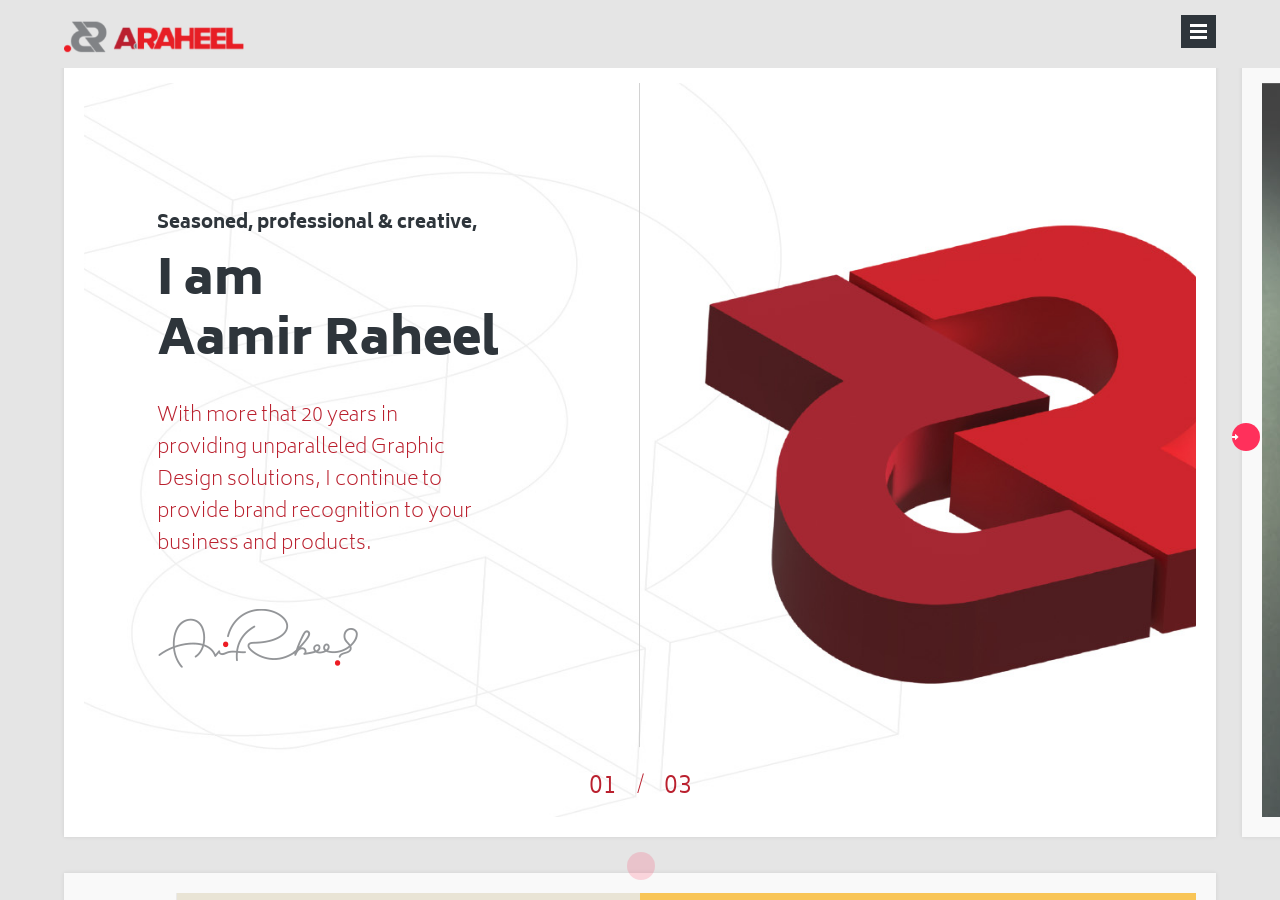
==== commit 9304b2ab: "sdfs sdfdsf" ====
--- a/index.html
+++ b/index.html
@@ -87,11 +87,8 @@
           </button>
           <div class="cd-nav-items">
             <!-- menu content -->
-            <div
-              class="col-md-6 col-sm-6 nav-left height-100 xs-display-none cover-background"
-              style="background: url('images/aboutme.jpg') left center"
-            >
-              <div class="opacity-full bg-dark-gray"></div>
+            <div class="col-md-6 col-sm-6 nav-left height-100 xs-display-none cover-background"  style="background: url('images/aboutme.jpg') left center">
+              <div class="opacity-medium bg-dark-gray"></div>
               <div class="nav-center-block">
                 <div
                   class="nav-middle-block padding-fifteen-lr sm-padding-three-lr"
--- a/css/style.css
+++ b/css/style.css
@@ -578,6 +578,7 @@
 .opacity-medium{ position: absolute; height: 100%; width: 100%; opacity: 0.7; z-index: 1; top:0; left: 0 }
 .opacity-full{ position: absolute; height: 100%; width: 100%; opacity: 0.9; z-index: 1; top:0; left: 0 }
 
+
 /* separator */
 .small-line{ width: 28px; height: 6px; display: inline-block; margin-right: 7px;}
 .extra-small-line{ width: 21px; height: 3px; display: inline-block; margin-right: 12px; vertical-align: middle}
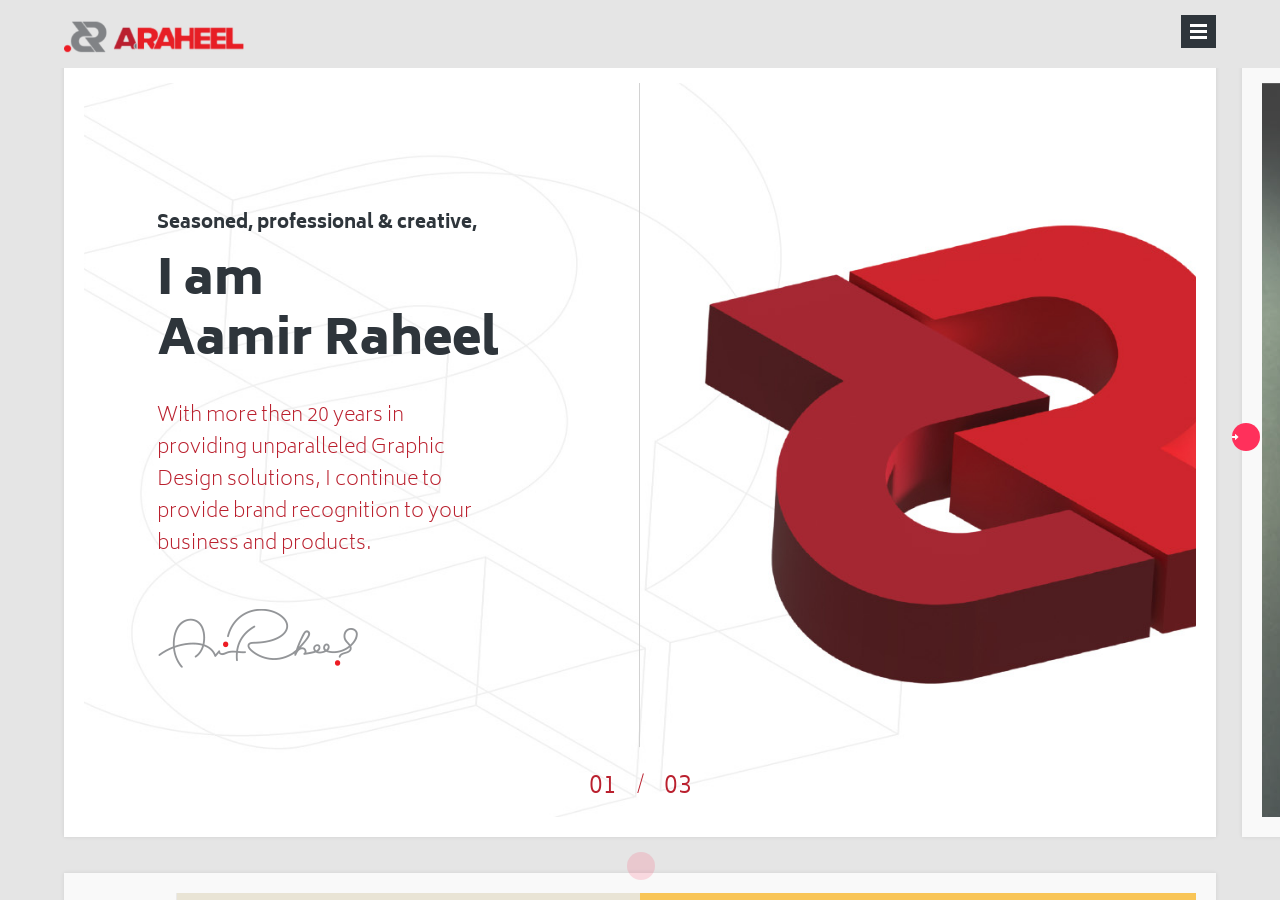
==== commit c53fbf2d: "dsaf asf" ====
--- a/index.html
+++ b/index.html
@@ -211,7 +211,7 @@
                           <p
                             class="text-medium text-magenta font-weight-200 width-70 md-width-90 sm-width-55 xs-width-100 margin-ten-bottom"
                           >
-                            With more that 20 years in providing unparalleled
+                            With more then 20 years in providing unparalleled
                             Graphic Design solutions, I continue to provide
                             brand recognition to your business and products.
                           </p>
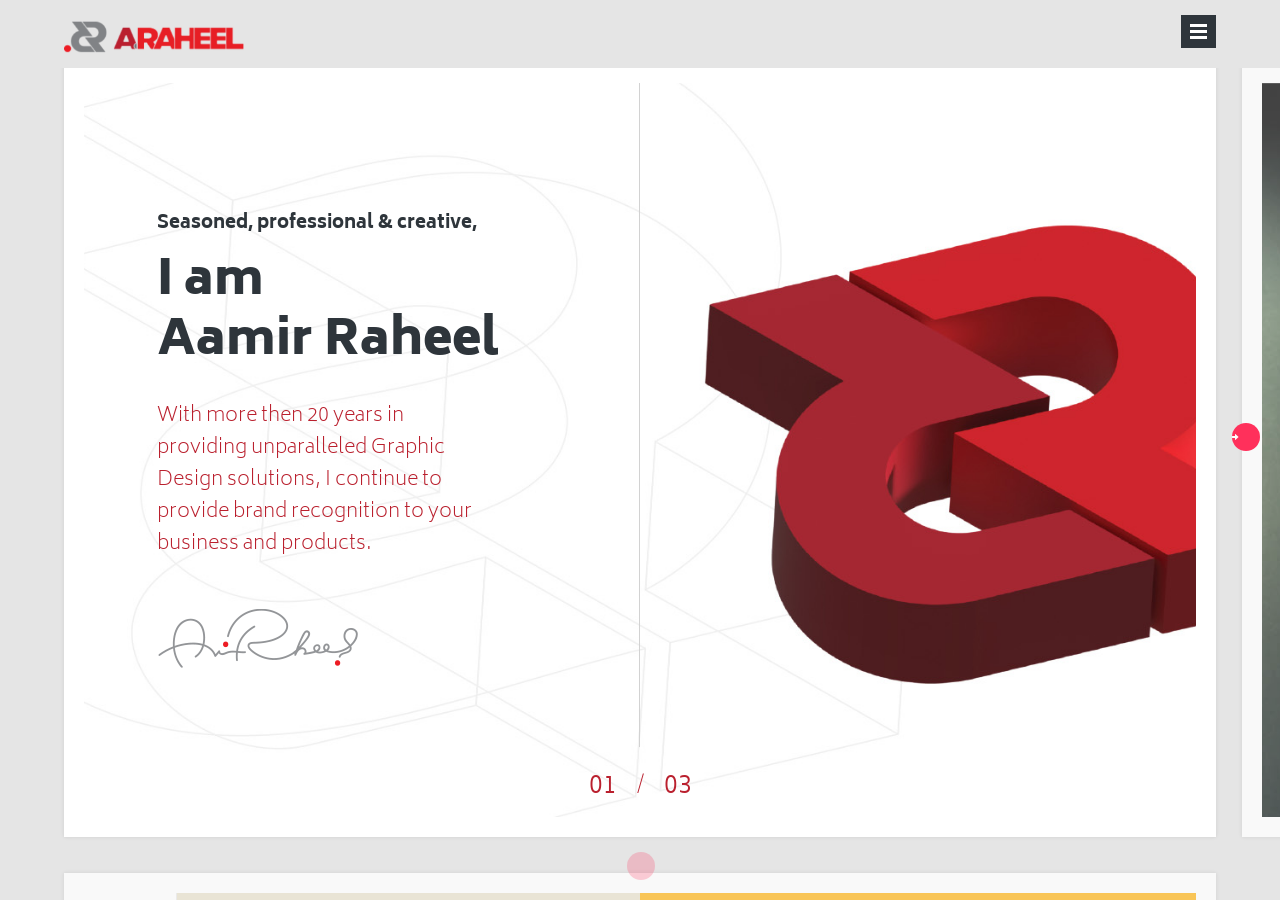
==== commit 0e7213f4: "updates gggg" ====
--- a/index.html
+++ b/index.html
@@ -2,7 +2,7 @@
 <html lang="en" class="no-js">
   <head>
     <!-- title -->
-    <title>Meet Aamir Raheel > The Graphic Designer! with swag</title>
+    <title>Aamir Raheel > The Graphic Designer! with swag</title>
     <!-- description -->
     <meta
       name="description"
@@ -399,10 +399,12 @@
                                                     <td>(123) - 456-7890</td>
                                                 </tr>
 -->
+<!--
                         <tr>
                           <td>Date of birth:</td>
                           <td>03 March 1978</td>
                         </tr>
+-->
                         <!--
                                                 <tr>
                                                     <td>Nationality:</td>
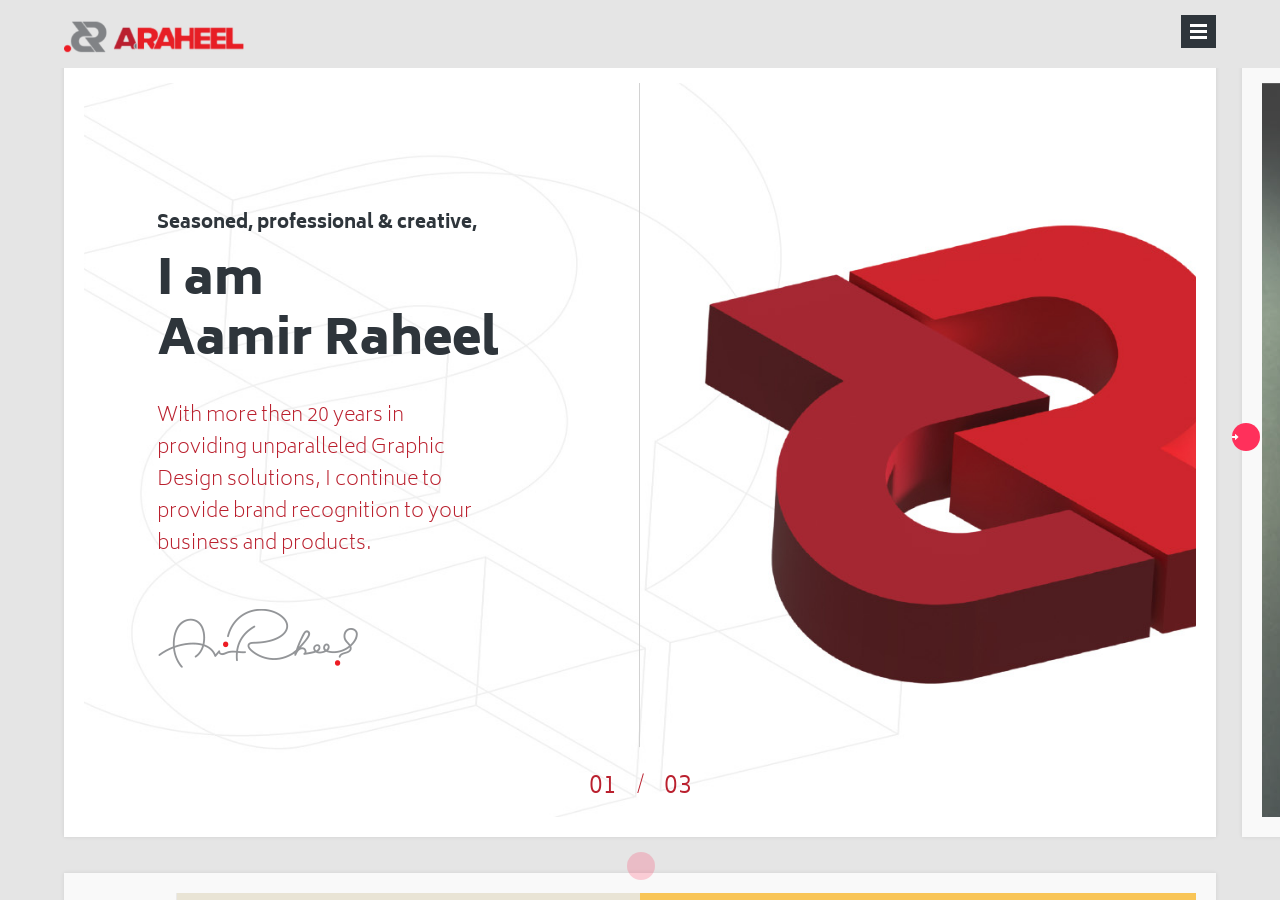
==== commit 05207222: "Update index.html" ====
--- a/index.html
+++ b/index.html
@@ -1743,9 +1743,9 @@
                           class="col-lg-11 col-md-10 col-sm-11 col-xs-9 md-no-padding-left margin-10px-bottom xs-margin-5px-bottom"
                         >
                           <a
-                            href="mailto:aamirraheeldesigns@gmai.com"
+                            href="mailto:aamirraheel@gmai.com"
                             class="text-medium"
-                            >aamirraheeldesigns@gmail.com</a
+                            >aamirraheel@gmail.com</a
                           >
                         </div>
                         <div class="clear-both"></div>
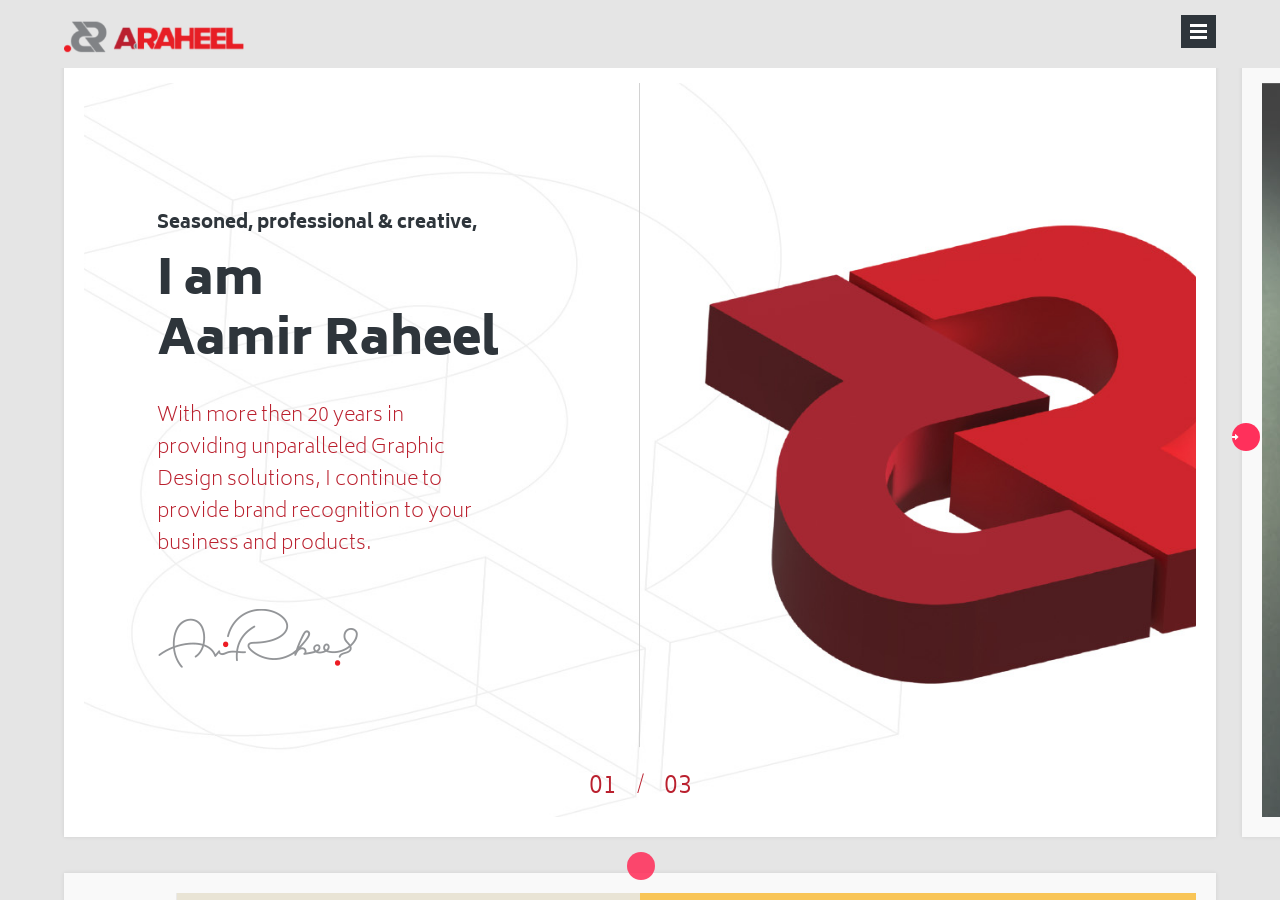
==== commit b3fe547d: "updated Portfolio Link updated missing link" ====
--- a/index.html
+++ b/index.html
@@ -61,7 +61,7 @@
         <img class="modal-img" src="images/1.jpg" alt="modal-img" />
         <div class="modal-text">
           <p>An artist's home is like a creative tornado hit it! <br> But don't worry, we're cleaning up the canvas and getting ready to invite you back in real soon.</p>
-          <a target="_blank" class="modal-link" href="https://calligrafix.net/prtf/aamirraheel.pdf"> Download Portfolio V 1.0 </a>
+          <a target="_blank" class="modal-link" href="https://raheel.creativeclan.pk/prtf/AR_Portfolio.pdf"> Download Portfolio V 1.0 (till 2016)</a>
         </div>
       </div>
     </div>
@@ -1899,3 +1899,4 @@
     <script type="text/javascript" src="js/modal.js"></script>
   </body>
 </html>
+
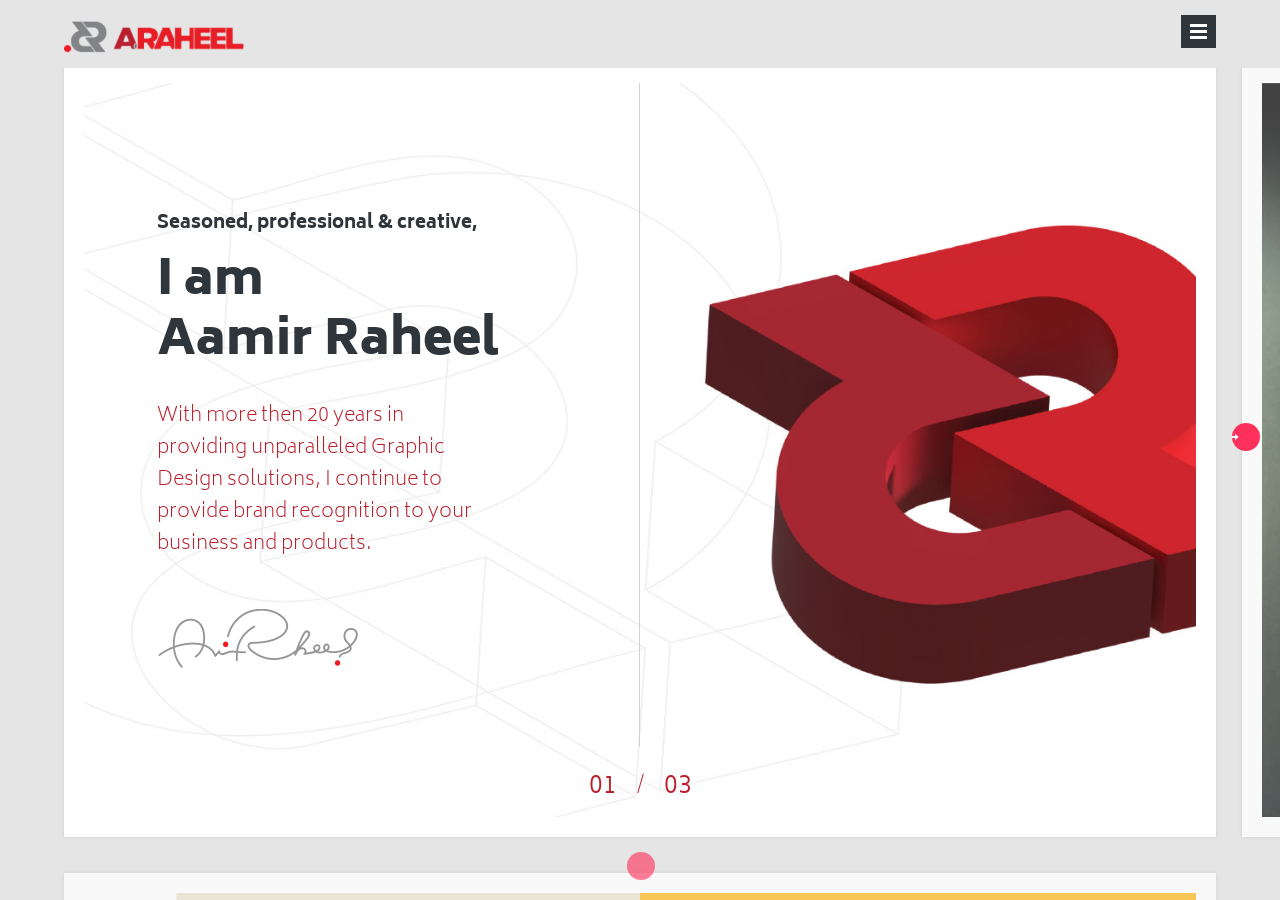
==== commit 14c54b92: "updated updated portfolio section" ====
--- a/index.html
+++ b/index.html
@@ -48,11 +48,172 @@
     <link rel="stylesheet" href="css/Modal.css" />
     <!-- responsive -->
     <link rel="stylesheet" href="css/responsive.css" />
+    <link rel="stylesheet" href="css/mobile.css" />
     <!--[if IE]>
       <script src="js/html5shiv.js"></script>
     <![endif]-->
     <!-- java script libraries -->
     <script type="text/javascript" src="js/modernizr.js"></script>
+
+    <!-- Mobile / responsive fixes (loaded after the template CSS so they take priority) -->
+    <style id="mobile-fixes">
+      .m-only{display:none}
+      /* Welcome popup: the photo was fixed at 450px high, so on small phones the text and download link were cut off,
+         and on a phone held sideways only the photo was visible. Now it shrinks and scrolls if needed. */
+      @media (max-width:767px),(max-height:700px){
+        .modal{overflow-y:auto;-webkit-overflow-scrolling:touch;padding:10px;box-sizing:border-box}
+        .modal-content{height:auto!important;max-height:100%;margin:0 auto!important;overflow-y:auto;-webkit-overflow-scrolling:touch}
+        .modal-img{height:auto!important;max-height:38vh;object-fit:cover;flex:none}
+        .modal-text{height:auto!important;flex:none;padding:18px 16px 22px!important;font-size:16px!important;line-height:24px!important}
+      }
+      /* Phones and tablets */
+      @media (max-width:991px){
+        /* menu button: 44px is the minimum comfortable touch size (was 35 x 33) */
+        .cd-nav-trigger{height:44px;width:44px}
+        .cd-nav-trigger span{left:13px;top:20px}
+        /* bigger tap targets for the template buttons (were about 19px high) */
+        .small-btn{padding:12px 22px 11px}
+        input.small-btn{padding:12px 22px 11px!important}
+        .medium-btn{padding:13px 22px 11px}
+        /* photo panels were 720px high on every phone */
+        .sm-col-height{height:min(560px,110vw)!important}
+      }
+      @media (max-width:767px){
+        .xs-col-height{height:min(560px,120vw)!important}
+        /* 16px stops iPhones from zooming the page in when a form field is tapped (they were 13px) */
+        input,textarea,select{font-size:16px!important}
+      }
+    </style>
+    <!-- Portfolio gallery (overlay + lightbox) -->
+    <style>
+      :root{--pg-accent:#d6246e;--pg-bg:#0f0f12;--pg-row:200px;--pg-gap:50px}
+      html.pg-lock,html.pg-lock body{overflow:hidden!important}
+      .pg,.lb{position:fixed;top:0;right:0;bottom:0;left:0;display:none;font-family:inherit;color:#fff}
+      .pg-back{position:fixed;top:0;right:0;bottom:0;left:0;z-index:99989;background:rgba(0,0,0,.62);display:none;cursor:pointer}
+      .pg-back.open{display:block;animation:pgFade .3s ease}
+      @keyframes pgFade{from{opacity:0}to{opacity:1}}
+      .pg{top:var(--pg-gap);right:var(--pg-gap);bottom:var(--pg-gap);left:var(--pg-gap);z-index:99990;background:var(--pg-bg);flex-direction:column;border-radius:8px;overflow:hidden;box-shadow:0 0 0 1px rgba(255,255,255,.08),0 25px 80px 10px rgba(0,0,0,.9),0 0 120px rgba(0,0,0,.7)}
+      .pg.open{display:flex;animation:pgIn .35s ease}
+      @keyframes pgIn{from{opacity:0;transform:scale(1.02)}to{opacity:1;transform:none}}
+      .pg-head{display:flex;align-items:center;gap:18px;padding:12px 22px;border-bottom:1px solid rgba(255,255,255,.08);flex:0 0 auto;flex-wrap:wrap}
+      .pg-title{line-height:1}
+      .pg-title h2::before{content:"";display:inline-block;width:26px;height:2px;margin:0 10px 0 0;padding:0;background:var(--pg-accent);vertical-align:calc(.36em - 1px)}
+      .pg-title h2{display:block;margin:0!important;padding:0!important;font-size:15px!important;line-height:20px!important;letter-spacing:3px;text-transform:uppercase;font-weight:800!important;-webkit-text-stroke:.5px #fff;white-space:nowrap;color:#fff}
+      .pg-filter{list-style:none;margin:0 auto 0 14px;padding:0;display:flex;align-items:center;gap:0;flex-wrap:wrap}
+      .pg-filter li{display:flex;align-items:center;margin:0;padding:0}
+      .pg-filter li::before{content:none!important;display:none!important}
+      .pg-filter button{background:none;border:1px solid transparent;border-radius:3px;color:#aaa;text-transform:uppercase;letter-spacing:1.2px;font-size:11px;line-height:1;padding:7px 11px;cursor:pointer;transition:.2s}
+      .pg-filter button:hover{color:#fff}
+      .pg-filter button.active{color:var(--pg-accent);font-weight:700;background:none;border-color:transparent}
+      .pg-filter button{display:inline-flex;flex-direction:column;align-items:center}
+      .pg-filter button::after{content:attr(data-t);display:block;height:0;overflow:hidden;visibility:hidden;font-weight:700;pointer-events:none}
+      .pg-close,.lb-close{width:44px;height:44px;border-radius:50%;border:1px solid rgba(255,255,255,.35);background:rgba(0,0,0,.35);color:transparent;font-size:0;line-height:0;padding:0;cursor:pointer;transition:background .2s,border-color .2s,transform .3s;transform-origin:50% 50%}
+      .pg-close{position:relative;flex:none}
+      .pg-close::before,.pg-close::after,.lb-close::before,.lb-close::after{content:"";position:absolute;left:50%;top:50%;width:16px;height:2px;margin:-1px 0 0 -8px;background:#fff;border-radius:1px}
+      .pg-close::before,.lb-close::before{transform:rotate(45deg)}
+      .pg-close::after,.lb-close::after{transform:rotate(-45deg)}
+      .pg-close:hover,.lb-close:hover{background:var(--pg-accent);border-color:var(--pg-accent);transform:rotate(90deg)}
+      /* gallery scrollbar: black track, dark-grey slider + arrows */
+      .pg-body::-webkit-scrollbar{width:14px;background:#000}
+      .pg-body::-webkit-scrollbar-track{background:#000}
+      .pg-body::-webkit-scrollbar-thumb{background:#4a4a4a;border-radius:7px;border:2px solid #000}
+      .pg-body::-webkit-scrollbar-thumb:hover{background:#6a6a6a}
+      .pg-body::-webkit-scrollbar-button:single-button{display:block;width:14px;height:14px;background-color:#000;background-repeat:no-repeat;background-position:center}
+      .pg-body::-webkit-scrollbar-button:single-button:vertical:decrement{background-image:url("data:image/svg+xml;utf8,<svg xmlns='http://www.w3.org/2000/svg' width='14' height='14'><path d='M3.5 9.5l3.5-4 3.5 4z' fill='%234a4a4a'/></svg>")}
+      .pg-body::-webkit-scrollbar-button:single-button:vertical:increment{background-image:url("data:image/svg+xml;utf8,<svg xmlns='http://www.w3.org/2000/svg' width='14' height='14'><path d='M3.5 4.5l3.5 4 3.5-4z' fill='%234a4a4a'/></svg>")}
+      .pg-body::-webkit-scrollbar-button:single-button:hover{background-color:#111}
+      @supports not selector(::-webkit-scrollbar){.pg-body{scrollbar-color:#4a4a4a #000;scrollbar-width:auto}}
+      .pg-note{flex:0 0 auto;margin:0;padding:8px 22px;font-size:12px;line-height:1.4;color:#8a8a93;border-bottom:1px solid rgba(255,255,255,.05);min-height:34px}
+      .pg-body{overscroll-behavior:contain;flex:1 1 auto;overflow-y:auto;padding:16px 22px 30px;-webkit-overflow-scrolling:touch}
+      .pg-grid{display:grid;grid-template-columns:repeat(var(--n,4),1fr);grid-auto-rows:var(--pg-row);grid-auto-flow:dense;gap:12px;max-width:1500px;margin:0 auto}
+      .pg-tile{-webkit-tap-highlight-color:transparent;position:relative;overflow:hidden;display:block;background:#1b1b20;cursor:pointer;border-radius:3px;outline:none}
+      .pg-sort{display:flex;align-items:center;gap:8px;flex:none}
+      .pg-sort label{font-size:11px;letter-spacing:1.2px;text-transform:uppercase;color:#8a8a93;margin:0}
+      .pg-sort select{width:auto;max-width:none;margin:0;background:#000 url("data:image/svg+xml;utf8,<svg xmlns='http://www.w3.org/2000/svg' width='10' height='6'><path d='M0 0l5 6 5-6z' fill='%23999'/></svg>") no-repeat right 10px center;-webkit-appearance:none;-moz-appearance:none;appearance:none;color:#ddd;border:1px solid rgba(255,255,255,.15);border-radius:3px;font-size:12px;font-weight:500;line-height:normal;letter-spacing:.5px;padding:0 30px 0 12px;height:34px;cursor:pointer}
+      .pg-sort select:hover,.pg-sort select:focus{outline:none;border-color:var(--pg-accent);color:#fff}
+      .pg-filter.pg-order{margin:0 0 0 4px;padding-left:12px;border-left:1px solid rgba(255,255,255,.14);flex:none}
+      .pg-tile.hide{display:none}
+      .pg-empty{grid-column:1/-1;margin:40px 0;text-align:center;color:#8a8a93;font-size:14px}
+      .pg-tile img{position:absolute;top:0;left:0;width:100%;height:100%;object-fit:cover;transition:transform .7s cubic-bezier(.2,.7,.2,1)}
+      .pg-tile:hover img,.pg-tile:focus img{transform:scale(1.08)}
+      .pg-tile figcaption{position:absolute;top:auto;right:0;bottom:0;left:0;padding:40px 16px 14px;background:linear-gradient(transparent,rgba(0,0,0,.85));transform:translateY(35%);opacity:0;transition:.35s}
+      .pg-tile:hover figcaption,.pg-tile:focus figcaption{transform:none;opacity:1}
+      .pg-tile h3{margin:0;font-size:16px;color:#fff;font-weight:600}
+      .pg-tile figcaption span{display:block;font-size:12px;color:#ccc;margin-top:3px}
+      .pg-tile .pg-count{position:absolute;top:8px;right:8px;display:block;height:16px;line-height:16px;padding:0 8px;border-radius:8px;font-size:10px;font-style:normal;font-weight:600;letter-spacing:.5px;color:#000;background:var(--pg-accent)}
+      .pg-tile.miss::after{content:"";position:absolute;top:0;right:0;bottom:0;left:0;background:repeating-linear-gradient(45deg,#1b1b20,#1b1b20 10px,#222228 10px,#222228 20px)}
+      /* lightbox */
+      .lb{z-index:99999;background:#000}
+      .lb.open{display:block;animation:pgIn .25s ease}
+      .lb-track{position:absolute;top:0;right:0;bottom:0;left:0;overscroll-behavior-x:contain;display:flex;overflow-x:auto;overflow-y:hidden;scroll-snap-type:x mandatory;scrollbar-width:none;-webkit-overflow-scrolling:touch}
+      .lb-track::-webkit-scrollbar{display:none}
+      .lb-slide{flex:0 0 100%;height:100%;scroll-snap-align:center;scroll-snap-stop:always;display:flex;align-items:center;justify-content:center}
+      .lb-slide img{width:100%;height:100%;object-fit:contain;display:block;user-select:none;-webkit-user-drag:none}
+      .lb-slide .lb-miss{color:#888;font-size:14px;letter-spacing:1px}
+      .lb-close{position:absolute;top:16px;right:16px;z-index:5}
+      .lb-nav{position:absolute;top:50%;transform:translateY(-50%);z-index:5;width:52px;height:52px;border-radius:50%;border:1px solid rgba(255,255,255,.3);background:rgba(0,0,0,.4);color:#fff;font-size:28px;cursor:pointer;transition:.2s}
+      .lb-nav:hover{background:var(--pg-accent);border-color:var(--pg-accent)}
+      .lb-prev{left:16px}.lb-next{right:16px}
+      .lb-nav[disabled]{opacity:.25;pointer-events:none}
+      .lb-count{position:absolute;top:26px;left:24px;z-index:5;font-size:13px;letter-spacing:2px;color:#ddd;text-shadow:0 1px 4px #000}
+      .lb-info{position:absolute;left:0;right:0;bottom:0;z-index:4;padding:80px 90px 28px 28px;background:linear-gradient(transparent,rgba(0,0,0,.88) 55%);max-height:55vh;overflow-y:auto;transition:opacity .3s,transform .3s}
+      .lb-info.off{opacity:0;transform:translateY(20px);pointer-events:none}
+      .lb-info h3{margin:0 0 4px;font-size:26px;color:#fff;font-weight:600}
+      .lb-cap{margin:0 0 10px;font-size:13px;letter-spacing:2px;text-transform:uppercase;color:var(--pg-accent)}
+      .lb-det{margin:0;max-width:760px;font-size:15px;line-height:1.7;color:#ddd}
+      .lb-toggle{position:absolute;right:20px;bottom:24px;z-index:6;width:44px;height:44px;border-radius:50%;border:1px solid rgba(255,255,255,.35);background:rgba(0,0,0,.5);color:#fff;font-size:18px;font-style:italic;font-family:Georgia,serif;cursor:pointer}
+      .lb-toggle:hover{background:var(--pg-accent);border-color:var(--pg-accent)}
+      @media(max-width:1000px){:root{--pg-row:170px}}
+      @media(max-width:600px){.pg-sort label{display:none}:root{--pg-row:140px;--pg-gap:12px}.pg-head{padding:10px 12px;gap:8px}.pg-note{padding:6px 12px}.pg-body{padding:10px 10px 24px}.pg-grid{gap:8px}.pg-filter{order:3;margin:0;width:100%}.pg-close{margin-left:auto}.lb-info{padding:60px 66px 18px 16px}.lb-info h3{font-size:20px}.lb-nav{width:40px;height:40px;font-size:22px}.lb-prev{left:6px}.lb-next{right:6px}}
+    
+      /* ---- phones and tablets ---- */
+      /* touch screens have no hover, so captions are always visible on the tiles and the zoom effect is off */
+      @media (hover:none){
+        .pg-tile figcaption{opacity:1;transform:none;padding:28px 10px 8px}
+        .pg-tile h3{font-size:13px;line-height:1.25}
+        .pg-tile figcaption span{font-size:11px;line-height:1.3}
+        .pg-tile:hover img,.pg-tile:focus img{transform:none}
+      }
+      /* comfortable tap sizes */
+      @media (pointer:coarse){
+        .pg-filter button{padding:11px 12px;min-height:40px}
+        .pg-sort select{height:38px}
+        .lb-nav{width:46px;height:46px}
+      }
+      @media(max-width:600px){
+        /* filters stay on one line and scroll sideways instead of taking up several rows */
+        .pg-filter{flex-wrap:nowrap;overflow-x:auto;-webkit-overflow-scrolling:touch;scrollbar-width:none;min-width:0}
+        .pg-filter::-webkit-scrollbar{display:none}
+        .pg-filter li{flex:none}
+        .pg-filter.pg-order{order:4;width:100%;margin:0;padding-left:0;border-left:0;flex:none}
+        .pg-head{gap:4px 8px}
+        .pg-filter button{padding:8px 10px;min-height:36px}
+        .pg-close{width:40px;height:40px}
+        .pg-title h2{font-size:13px!important;letter-spacing:2px}
+        .pg-title h2::before{width:18px;margin-right:8px}
+        /* 16px stops iPhones from zooming the page when the Sort menu is opened */
+        .pg-sort select{font-size:16px;height:38px;padding:0 28px 0 10px}
+        .pg-note{font-size:11px;min-height:0}
+        .lb-info{max-height:42vh}
+        .lb-det{font-size:14px}
+        .lb-count{top:22px;left:16px}
+        .lb-close{top:10px;right:10px}
+      }
+      /* phones held sideways: use the little height there is */
+      @media(max-height:500px){
+        :root{--pg-gap:8px;--pg-row:120px}
+        .pg-head{padding:6px 12px;flex-wrap:nowrap;gap:8px}
+        .pg-filter{order:0;flex:1 1 auto;min-width:0;width:auto;margin:0 0 0 6px;flex-wrap:nowrap;overflow-x:auto;-webkit-overflow-scrolling:touch;scrollbar-width:none}
+        .pg-filter::-webkit-scrollbar{display:none}
+        .pg-filter li{flex:none}
+        .pg-sort label{display:none}
+        .pg-sort select{height:34px;font-size:14px!important}
+        .pg-filter.pg-order{flex:none;overflow:visible;width:auto;margin:0 0 0 2px;padding-left:8px;border-left:1px solid rgba(255,255,255,.14)}
+        .pg-close{width:36px;height:36px;margin-left:0}
+        .pg-note{display:none}
+        .lb-info{max-height:60vh;padding-top:40px}
+      }
+</style>
   </head>
   <body>
     <!-- Modal -->
@@ -453,6 +614,9 @@
                       Adjustments to mock-ups as necessary to address problems
                       encountered.
                     </p>
+                    <div class="m-only m-resume">
+                      <a href="cv/ar-cv.pdf" target="_blank" class="btn small-btn link-button highlight-button-magenta">Download Resume <i class="fa fa-long-arrow-right text-white"></i></a>
+                    </div>
                   </div>
                 </div>
               </div>
@@ -1258,9 +1422,9 @@
                             </li>
                           </ul>
                           <a
-                            id="open-btn"
-                            href="#portfolio-list"
-                            class="btn small-btn highlight-button-magenta inner-link sub-slide"
+                            id="open-gallery"
+                            href="#"
+                            class="btn small-btn highlight-button-magenta"
                             >View Portfolio
                             <i class="fa fa-long-arrow-right text-white"></i
                           ></a>
@@ -1273,411 +1437,7 @@
               </div>
             </li>
             <!-- end sub slider item -->
-            <!-- sub slider item -->
-            <li id="portfolio-list">
-              <div class="cd-slider-content">
-                <div class="content-wrapper vertical-align-top">
-                  <!-- slider content -->
-                  <div class="mCustomScrollbar">
-                    <div
-                      class="col-md-12 col-sm-12 col-xs-12 text-center padding-three-lr xs-padding-five-top xs-no-padding-lr work-4col"
-                    >
-                      <!-- filter tab -->
-                      <!-- filter navigation -->
-                      <ul
-                        class="portfolio-filter nav nav-tabs no-border text-uppercase margin-0auto display-inline-block margin-10px-top margin-5px-bottom"
-                      >
-                        <li class="nav active xs-display-inline">
-                          <a href="#" data-filter="*" class="xs-display-inline"
-                            >All</a
-                          >
-                        </li>
-                        <li class="nav">
-                          <a
-                            href="#"
-                            data-filter=".design"
-                            class="xs-display-inline"
-                            >Design</a
-                          >
-                        </li>
-                        <li class="nav">
-                          <a
-                            href="#"
-                            data-filter=".graphics"
-                            class="xs-display-inline"
-                            >Graphics</a
-                          >
-                        </li>
-                        <li class="nav">
-                          <a
-                            href="#"
-                            data-filter=".branding"
-                            class="xs-display-inline"
-                            >Branding</a
-                          >
-                        </li>
-                        <li class="nav">
-                          <a
-                            href="#"
-                            data-filter=".photography"
-                            class="xs-display-inline"
-                            >Photography</a
-                          >
-                        </li> 
-                      </ul>
-                      <!-- end filter navigation -->
-                      <div class="row">
-                        <div class="grid-gallery">
-                          <div class="tab-content">
-                            <ul class="masonry-items grid">
-                              <!-- portfolio item -->
-                              <li class="graphics photography branding">
-                                <figure>
-                                  <div class="gallery-img">
-                                    <a
-                                      href="images/prtf/L-1.jpg"
-                                      class="galleryitem"
-                                      data-group="1"
-                                      title="Awesome Image Title Here1..."
-                                      ><img src="images/logo.jpg" alt="Corporate Identity" /> </a>
-									  
-									  
-									  <a
-                                      href="http://placehold.it/1000x698"
-                                      class="galleryitem"
-                                      data-group="1"
-                                      title="Awesome Image Title Here..."
-                                    ></a
-                                    ><a
-                                      href="http://placehold.it/1000x698"
-                                      class="galleryitem"
-                                      data-group="1"
-                                      title="Awesome Image Title Here..."
-                                    ></a>
-                                  </div>
-                                  <figcaption>
-                                    <a
-                                      href="http://placehold.it/1000x698"
-                                      class="galleryitem"
-                                      data-group="1"
-                                      title="Awesome Image Title Here..."
-                                      ><h3 class="text-white">
-                                        Corporate Identity<span
-                                          class="text-white display-block"
-                                          >Logo Crafting</span
-                                        >
-                                      </h3></a
-                                    >
-                                  </figcaption>
-                                </figure>
-                              </li>
-                              <!-- end portfolio item -->
-                              <!-- portfolio item -->
-                              <li class="graphics photography branding">
-                                <figure>
-                                  <div class="gallery-img">
-                                    <a
-                                      href="http://placehold.it/1000x698"
-                                      class="galleryitem"
-                                      data-group="1"
-                                      title="Awesome Image Title Here..."
-                                      ><img
-                                        src="images/uc.jpg"
-                                        alt="" /></a
-                                    ><a
-                                      href="http://placehold.it/1000x698"
-                                      class="galleryitem"
-                                      data-group="1"
-                                      title="Awesome Image Title Here..."
-                                    ></a
-                                    ><a
-                                      href="http://placehold.it/1000x698"
-                                      class="galleryitem"
-                                      data-group="1"
-                                      title="Awesome Image Title Here..."
-                                    ></a>
-                                  </div>
-                                  <figcaption>
-                                    <a
-                                      href="http://placehold.it/1000x698"
-                                      class="galleryitem"
-                                      data-group="1"
-                                      title="Awesome Image Title Here..."
-                                      ><h3 class="text-white">
-                                        Corporate Branding<span
-                                          class="text-white display-block"
-                                          >Corporate Image /  Stationary / Branding</span
-                                        >
-                                      </h3></a
-                                    >
-                                  </figcaption>
-                                </figure>
-                              </li>
-                              <!-- end portfolio item -->
-                              <!-- portfolio item -->
-                              <li class="graphics photography branding">
-                                <figure>
-                                  <div class="gallery-img">
-                                    <a
-                                      href="http://placehold.it/1000x698"
-                                      class="galleryitem"
-                                      data-group="1"
-                                      title="Awesome Image Title Here..."
-                                      ><img
-                                        src="images/uc.jpg"
-                                        alt="" /></a
-                                    ><a
-                                      href="http://placehold.it/1000x698"
-                                      class="galleryitem"
-                                      data-group="1"
-                                      title="Awesome Image Title Here..."
-                                    ></a
-                                    ><a
-                                      href="http://placehold.it/1000x698"
-                                      class="galleryitem"
-                                      data-group="1"
-                                      title="Awesome Image Title Here..."
-                                    ></a>
-                                  </div>
-                                  <figcaption>
-                                    <a
-                                      href="images/logo.jpg"
-                                      class="galleryitem"
-                                      data-group="1"
-                                      title="Awesome Image Title Here..."
-                                      ><h3 class="text-white">
-                                        Advertising<span
-                                          class="text-white display-block"
-                                          >Campaigns</span
-                                        >
-                                      </h3></a
-                                    >
-                                  </figcaption>
-                                </figure>
-                              </li>
-                              <!-- end portfolio item -->
-                              <!-- portfolio item -->
-                              <li class="graphics photography branding">
-                                <figure>
-                                  <div class="gallery-img">
-                                    <a
-                                      href="http://placehold.it/1000x698"
-                                      class="galleryitem"
-                                      data-group="1"
-                                      title="Awesome Image Title Here..."
-                                      ><img
-                                        src="images/uc.jpg"
-                                        alt="" /></a
-                                    ><a
-                                      href="http://placehold.it/1000x698"
-                                      class="galleryitem"
-                                      data-group="1"
-                                      title="Awesome Image Title Here..."
-                                    ></a
-                                    ><a
-                                      href="http://placehold.it/1000x698"
-                                      class="galleryitem"
-                                      data-group="1"
-                                      title="Awesome Image Title Here..."
-                                    ></a>
-                                  </div>
-                                  <figcaption>
-                                    <a
-                                      href="http://placehold.it/1000x698"
-                                      class="galleryitem"
-                                      data-group="1"
-                                      title="Awesome Image Title Here..."
-                                      ><h3 class="text-white">
-                                        Demo<span
-                                          class="text-white display-block"
-                                          >Demo Gallery</span
-                                        >
-                                      </h3></a
-                                    >
-                                  </figcaption>
-                                </figure>
-                              </li>
-                              <!-- end portfolio item -->
-                              <!-- portfolio item -->
-                              <li class="graphics photography branding">
-                                <figure>
-                                  <div class="gallery-img">
-                                    <a
-                                      href="http://placehold.it/1000x698"
-                                      class="galleryitem"
-                                      data-group="1"
-                                      title="Awesome Image Title Here..."
-                                      ><img
-                                        src="images/uc.jpg"
-                                        alt="" /></a
-                                    ><a
-                                      href="http://placehold.it/1000x698"
-                                      class="galleryitem"
-                                      data-group="1"
-                                      title="Awesome Image Title Here..."
-                                    ></a
-                                    ><a
-                                      href="http://placehold.it/1000x698"
-                                      class="galleryitem"
-                                      data-group="1"
-                                      title="Awesome Image Title Here..."
-                                    ></a>
-                                  </div>
-                                  <figcaption>
-                                    <a
-                                      href="http://placehold.it/1000x698"
-                                      class="galleryitem"
-                                      data-group="1"
-                                      title="Awesome Image Title Here..."
-                                      ><h3 class="text-white">
-                                        Demo<span
-                                          class="text-white display-block"
-                                          >Demo Gallery</span
-                                        >
-                                      </h3></a
-                                    >
-                                  </figcaption>
-                                </figure>
-                              </li>
-                              <!-- end portfolio item -->
-                              <!-- portfolio item -->
-                              <li class="graphics photography branding">
-                                <figure>
-                                  <div class="gallery-img">
-                                    <a
-                                      href="http://placehold.it/1000x698"
-                                      class="galleryitem"
-                                      data-group="1"
-                                      title="Awesome Image Title Here..."
-                                      ><img
-                                       src="images/uc.jpg"
-                                        alt="" /></a
-                                    ><a
-                                      href="http://placehold.it/1000x698"
-                                      class="galleryitem"
-                                      data-group="1"
-                                      title="Awesome Image Title Here..."
-                                    ></a
-                                    ><a
-                                      href="http://placehold.it/1000x698"
-                                      class="galleryitem"
-                                      data-group="1"
-                                      title="Awesome Image Title Here..."
-                                    ></a>
-                                  </div>
-                                  <figcaption>
-                                    <a
-                                      href="http://placehold.it/1000x698"
-                                      class="galleryitem"
-                                      data-group="1"
-                                      title="Awesome Image Title Here..."
-                                      ><h3 class="text-white">
-                                        Demo<span
-                                          class="text-white display-block"
-                                          >Demo Gallery</span
-                                        >
-                                      </h3></a
-                                    >
-                                  </figcaption>
-                                </figure>
-                              </li>
-                              <!-- end portfolio item -->
-                              <!-- portfolio item -->
-                              <li class="graphics photography branding">
-                                <figure>
-                                  <div class="gallery-img">
-                                    <a
-                                      href="http://placehold.it/1000x698"
-                                      class="galleryitem"
-                                      data-group="1"
-                                      title="Awesome Image Title Here..."
-                                      ><img
-                                       src="images/uc.jpg"
-                                        alt="" /></a
-                                    ><a
-                                      href="http://placehold.it/1000x698"
-                                      class="galleryitem"
-                                      data-group="1"
-                                      title="Awesome Image Title Here..."
-                                    ></a
-                                    ><a
-                                      href="http://placehold.it/1000x698"
-                                      class="galleryitem"
-                                      data-group="1"
-                                      title="Awesome Image Title Here..."
-                                    ></a>
-                                  </div>
-                                  <figcaption>
-                                    <a
-                                      href="http://placehold.it/1000x698"
-                                      class="galleryitem"
-                                      data-group="1"
-                                      title="Awesome Image Title Here..."
-                                      ><h3 class="text-white">
-                                        Demo<span
-                                          class="text-white display-block"
-                                          >Demo gallery</span
-                                        >
-                                      </h3></a
-                                    >
-                                  </figcaption>
-                                </figure>
-                              </li>
-                              <!-- end portfolio item -->
-                              <!-- portfolio item -->
-                              <li class="graphics photography branding">
-                                <figure>
-                                  <div class="gallery-img">
-                                    <a
-                                      href="http://placehold.it/1000x698"
-                                      class="galleryitem"
-                                      data-group="1"
-                                      title="Awesome Image Title Here..."
-                                      ><img
-                                        src="images/uc.jpg"
-                                        alt="" /></a
-                                    ><a
-                                      href="http://placehold.it/1000x698"
-                                      class="galleryitem"
-                                      data-group="1"
-                                      title="Awesome Image Title Here..."
-                                    ></a
-                                    ><a
-                                      href="http://placehold.it/1000x698"
-                                      class="galleryitem"
-                                      data-group="1"
-                                      title="Awesome Image Title Here..."
-                                    ></a>
-                                  </div>
-                                  <figcaption>
-                                    <a
-                                      href="http://placehold.it/1000x698"
-                                      class="galleryitem"
-                                      data-group="1"
-                                      title="Awesome Image Title Here..."
-                                      ><h3 class="text-white">
-                                        Demo<span
-                                          class="text-white display-block"
-                                          >Demo Gallery</span
-                                        >
-                                      </h3></a
-                                    >
-                                  </figcaption>
-                                </figure>
-                              </li>
-                              <!-- end portfolio item -->
-                            </ul>
-                          </div>
-                        </div>
-                      </div>
-                      <!-- end filter tab -->
-                    </div>
-                  </div>
-                  <!-- end slider content -->
-                </div>
-              </div>
-            </li>
-            <!-- end sub slider item -->
+            <!-- portfolio gallery now opens as a full-screen overlay (see #pg at end of body) -->
           </ol>
           <!-- end sub slider -->
         </li>
@@ -1897,6 +1657,386 @@
     <script type="text/javascript" src="js/main.js"></script>
     <!-- Modal Script -->
     <script type="text/javascript" src="js/modal.js"></script>
+
+    <!-- ===== Portfolio gallery overlay ===== -->
+    <div class="pg-back" id="pgBack"></div>
+    <div class="pg" id="pg" role="dialog" aria-modal="true" aria-label="Portfolio gallery" aria-hidden="true">
+      <div class="pg-head">
+        <div class="pg-title"><h2>Portfolio</h2></div>
+        <ul class="pg-filter" id="pgFilter"></ul>
+        <ul class="pg-filter pg-order" id="pgSort" aria-label="Order the portfolio">
+          <li><button type="button" class="active" data-s="desc" data-t="Recent Work">Recent Work</button></li>
+          <li><button type="button" data-s="asc" data-t="Previous Chapters">Previous Chapters</button></li>
+        </ul>
+        <button class="pg-close" id="pgClose" type="button" aria-label="Close portfolio">&times;</button>
+      </div>
+      <p class="pg-note" id="pgNote"></p>
+      <div class="pg-body" id="pgBody"><div class="pg-grid" id="pgGrid"></div></div>
+    </div>
+    <div class="lb" id="lb" role="dialog" aria-modal="true" aria-label="Image viewer" aria-hidden="true">
+      <button class="lb-close" id="lbClose" type="button" aria-label="Close image">&times;</button>
+      <div class="lb-count" id="lbCount"></div>
+      <button class="lb-nav lb-prev" id="lbPrev" type="button" aria-label="Previous image">&#8249;</button>
+      <button class="lb-nav lb-next" id="lbNext" type="button" aria-label="Next image">&#8250;</button>
+      <div class="lb-track" id="lbTrack"></div>
+      <div class="lb-info" id="lbInfo">
+        <h3 id="lbTitle"></h3>
+        <p class="lb-cap" id="lbCap"></p>
+        <p class="lb-det" id="lbDet"></p>
+      </div>
+      <button class="lb-toggle" id="lbToggle" type="button" aria-label="Show or hide details" title="Show / hide details">i</button>
+    </div>
+
+    <script type="text/javascript">
+      (function () {
+        /* ------------------------------------------------------------
+           EDIT YOUR GALLERY HERE
+           layout : "COLUMNSxROWS" tile size in the grid (2x2, 2x1, 1x2, 2x3, 1x1 ...)
+           cats   : filter category (branding, design, uiux, photography, motion)
+           images : first image is the tile cover; every image becomes a
+                    full-screen slide in the popup viewer.
+        ------------------------------------------------------------ */
+        /* DEMO_ITEMS are only shown until data/portfolio.json exists (it is created by portfolio-admin.php) */
+        var DEMO_ITEMS = [
+          { layout: "2x2", year: 2024, cats: "branding", title: "Corporate Branding", caption: "Logos",
+            details: "Logo design and identity marks, from concept sketches to final vector artwork. Replace this text with your project details.",
+            images: ["images/logo.jpg", "images/uc.jpg", "images/port.jpg"] },
+          { layout: "1x1", year: 2022, cats: "branding", title: "Corporate Branding", caption: "Stationery Sets",
+            details: "Business cards, letterheads, envelopes, folders and office ID cards designed as one consistent set. Replace this text with your project details.",
+            images: ["images/uc.jpg", "images/port.jpg"] },
+          { layout: "2x1", year: 2025, cats: "branding", title: "Corporate Branding", caption: "Merchandise",
+            details: "Branded cups and office items carrying the company identity. Replace this text with your project details.",
+            images: ["images/port.jpg", "images/prtf/L-1.jpg", "images/logo.jpg"] },
+          { layout: "1x1", year: 2021, cats: "design", title: "360 Campaigns", caption: "Integrated campaigns",
+            details: "Campaign concepts carried across print, outdoor, digital and social touchpoints. Replace this text with your project details.",
+            images: ["images/prtf/L-1.jpg", "images/logo.jpg"] },
+          { layout: "1x2", year: 2023, cats: "design", title: "Advertising Campaigns", caption: "Print & digital ads",
+            details: "Advertising visuals designed for print and digital placements. Replace this text with your project details.",
+            images: ["images/logo.jpg", "images/uc.jpg", "images/port.jpg"] },
+          { layout: "1x1", year: 2020, cats: "design", title: "Social Media Campaigns", caption: "Social content",
+            details: "Post series, stories and campaign visuals made for social platforms. Replace this text with your project details.",
+            images: ["images/uc.jpg", "images/port.jpg"] },
+          { layout: "1x1", year: 2025, cats: "uiux", title: "UI/UX", caption: "Websites",
+            details: "Website interface and experience design, from wireframes to final screens. Replace this text with your project details.",
+            images: ["images/port.jpg", "images/prtf/L-1.jpg"] },
+          { layout: "1x1", year: 2022, cats: "uiux", title: "UI/UX", caption: "Apps",
+            details: "Mobile app UI design, flows and interactive prototypes. Replace this text with your project details.",
+            images: ["images/prtf/L-1.jpg", "images/logo.jpg"] },
+          { layout: "1x1", year: 2019, cats: "design", title: "Outdoors", caption: "Booths / Stalls",
+            details: "Exhibition booth and stall designs for events and trade shows. Replace this text with your project details.",
+            images: ["images/logo.jpg", "images/uc.jpg"] },
+          { layout: "1x1", year: 2024, cats: "design", title: "Outdoors", caption: "Hoardings / Standees / Signages",
+            details: "Hoardings, standees and signage designed for visibility and brand recall. Replace this text with your project details.",
+            images: ["images/uc.jpg", "images/port.jpg"] },
+          { layout: "2x2", year: 2023, cats: "design", title: "Outdoors", caption: "OOH",
+            details: "Out-of-home advertising designs for roadside and urban placements. Replace this text with your project details.",
+            images: ["images/port.jpg", "images/prtf/L-1.jpg", "images/logo.jpg"] },
+          { layout: "1x1", year: 2021, cats: "design", title: "Corporate Designs / Presentations", caption: "Company Profiles",
+            details: "Company profile documents that present the business clearly and professionally. Replace this text with your project details.",
+            images: ["images/prtf/L-1.jpg", "images/logo.jpg"] },
+          { layout: "1x1", year: 2025, cats: "design", title: "Corporate Designs / Presentations", caption: "Orientation Sessions",
+            details: "Presentation decks created for staff orientation and onboarding sessions. Replace this text with your project details.",
+            images: ["images/logo.jpg", "images/uc.jpg"] },
+          { layout: "2x1", year: 2020, cats: "design", title: "Corporate Designs / Presentations", caption: "Policies",
+            details: "Policy and handbook documents designed for easy reading. Replace this text with your project details.",
+            images: ["images/uc.jpg", "images/port.jpg", "images/prtf/L-1.jpg"] },
+          { layout: "2x1", year: 2022, cats: "motion", title: "Motion Graphics", caption: "TVCs",
+            details: "Television commercials, from storyboard to final edit. Replace this text with your project details.",
+            images: ["images/port.jpg", "images/prtf/L-1.jpg", "images/logo.jpg"] },
+          { layout: "1x1", year: 2024, cats: "motion", title: "Motion Graphics", caption: "Animations",
+            details: "2D animation and animated explainers. Replace this text with your project details.",
+            images: ["images/prtf/L-1.jpg", "images/logo.jpg"] },
+          { layout: "2x3", year: 2023, cats: "motion", title: "Motion Graphics", caption: "Mix",
+            details: "Mixed-media video edits combining footage, graphics and animation. Replace this text with your project details.",
+            images: ["images/logo.jpg", "images/uc.jpg", "images/port.jpg"] },
+          { layout: "1x2", year: 2025, cats: "photography", title: "Photography", caption: "Photoshoots",
+            details: "Photoshoots planned, directed and retouched for campaigns and portfolios. Replace this text with your project details.",
+            images: ["images/uc.jpg", "images/port.jpg", "images/prtf/L-1.jpg"] },
+          { layout: "1x2", year: 2021, cats: "photography", title: "Photography", caption: "Product Shoots",
+            details: "Product photography with studio lighting and post-production. Replace this text with your project details.",
+            images: ["images/port.jpg", "images/prtf/L-1.jpg", "images/logo.jpg"] }
+        ];
+        var ITEMS = DEMO_ITEMS;
+        var RANDOM_LAYOUTS = ["1x1", "2x1", "1x2", "2x2"];
+        var FILTERS = [["*", "All"], ["branding", "Branding"], ["design", "Design"], ["uiux", "UI/UX"], ["photography", "Photography"], ["motion", "Motion"]];
+        var NOTES = {
+          "*": "Everything: branding, design, UI/UX, photography and motion.",
+          branding: "Logos, stationery sets, business cards, letterheads, envelopes, folders, cups, office ID cards",
+          design: "360 campaigns, advertising campaigns, graphic designs",
+          uiux: "Websites, app UI",
+          photography: "Photoshoots, product shoots",
+          motion: "TVCs, animation, mix videos"
+        };
+
+        var $ = function (id) { return document.getElementById(id); };
+        var pg = $("pg"), back = $("pgBack"), grid = $("pgGrid"), lb = $("lb"), track = $("lbTrack"), info = $("lbInfo");
+        var root = document.documentElement, openBtn = $("open-gallery");
+        var sortMode = "desc", ORDER = [], tiles = [], slides = [], idx = 0, filter = "*", lastFocus = null, scrollTimer, wheelLock = 0;
+
+        function cols() { var w = window.innerWidth; return w > 1000 ? 4 : w > 600 ? 3 : 2; }
+        /* Auto layout: pick tile sizes that fill the grid without gaps.
+           layouts = one entry per visible tile: "CxR" (fixed) or anything else (auto). Returns [cols, rows] for each tile. */
+        var AUTO_SIZES = [[2, 2], [2, 1], [1, 2], [1, 1]];
+        var AUTO_SEED = Math.floor(Math.random() * 4294967296); /* new look on every page load */
+        var AUTO_PREF = { "2x2": 0.6, "2x1": 0.4, "1x2": 0.4, "1x1": 0.2 };
+        function resolveSizes(layouts, n) {
+          function place(occ, c, r) {
+            for (var row = 0; ; row++) {
+              for (var col = 0; col <= n - c; col++) {
+                var free = true;
+                for (var i = 0; i < r && free; i++) for (var j = 0; j < c; j++) if (occ[(row + i) + "," + (col + j)]) { free = false; break; }
+                if (free) {
+                  var o = {}, k;
+                  for (k in occ) o[k] = 1;
+                  for (i = 0; i < r; i++) for (j = 0; j < c; j++) o[(row + i) + "," + (col + j)] = 1;
+                  return { occ: o, bottom: row + r };
+                }
+              }
+            }
+          }
+          var seed = AUTO_SEED >>> 0;
+          function rnd() { seed = (seed + 0x6D2B79F5) >>> 0; var t = Math.imul(seed ^ (seed >>> 15), 1 | seed); t = (t + Math.imul(t ^ (t >>> 7), 61 | t)) ^ t; return ((t ^ (t >>> 14)) >>> 0) / 4294967296; }
+          var states = [{ occ: {}, filled: 0, maxr: 0, seq: [], last: "", cnt: {}, pen: 0, holes: 0 }];
+          layouts.forEach(function (lay) {
+            var m = /^(\d+)x(\d+)$/.exec(lay), next = [];
+            states.forEach(function (s) {
+              var cands = m ? [[Math.min(+m[1], n), +m[2]]] : AUTO_SIZES.map(function (z) { return [Math.min(z[0], n), z[1]]; });
+              cands.forEach(function (cr) {
+                var p = place(s.occ, cr[0], cr[1]), key = cr[0] + "x" + cr[1];
+                var filled = s.filled + cr[0] * cr[1], maxr = Math.max(s.maxr, p.bottom), pen = s.pen, cnt = s.cnt, last = s.last;
+                if (!m) {
+                  pen += (AUTO_PREF[key] || 0.5) + (s.last === key ? 2 : 0) + (s.cnt[key] || 0) * 0.15 + rnd();
+                  cnt = {}; for (var q in s.cnt) cnt[q] = s.cnt[q]; cnt[key] = (cnt[key] || 0) + 1; last = key;
+                }
+                next.push({ occ: p.occ, filled: filled, maxr: maxr, seq: s.seq.concat([cr]), last: last, cnt: cnt, pen: pen, holes: maxr * n - filled });
+              });
+            });
+            next.sort(function (a, b) { return (a.holes * 10 + a.pen) - (b.holes * 10 + b.pen); });
+            states = next.slice(0, 40);
+          });
+          states.sort(function (a, b) { return (a.holes * 50 + a.pen) - (b.holes * 50 + b.pen); });
+          return states[0].seq;
+        }
+
+        function applyLayout() {
+          var n = cols(); grid.style.setProperty("--n", n);
+          var vis = tiles.filter(function (t) { return !t.classList.contains("hide"); });
+          if (!vis.length) return;
+          /* fixed sizes are kept; "auto" tiles get the sizes that fill the grid best for the tiles currently shown */
+          var sizes = resolveSizes(vis.map(function (t) { return t.getAttribute("data-layout"); }), n);
+          vis.forEach(function (t, i) { t.style.gridColumn = "span " + sizes[i][0]; t.style.gridRow = "span " + sizes[i][1]; });
+        }
+        function buildFilters() {
+          FILTERS.forEach(function (f, i) {
+            var li = document.createElement("li"), b = document.createElement("button");
+            b.type = "button"; b.textContent = f[1]; b.setAttribute("data-t", f[1]); b.setAttribute("data-f", f[0]);
+            if (!i) b.className = "active";
+            li.appendChild(b); $("pgFilter").appendChild(li);
+          });
+        }
+        var MONTHS = ["", "Jan", "Feb", "Mar", "Apr", "May", "Jun", "Jul", "Aug", "Sep", "Oct", "Nov", "Dec"];
+        function shuffle(arr) { for (var i = arr.length - 1; i > 0; i--) { var j = Math.floor(Math.random() * (i + 1)), t = arr[i]; arr[i] = arr[j]; arr[j] = t; } return arr; }
+        function metaOf(it, k) { return (it.metas && it.metas[k]) || it; }
+        function dateKey(it, k) { var m = metaOf(it, k), y = +m.year || 0; return y ? y * 100 + (+m.month || 0) : 0; }
+        function dateLabel(m) { var y = +m.year || 0; return y ? ((+m.month ? MONTHS[+m.month] + " " : "") + y) : ""; }
+        /* compares two date keys for the current sort; images without a year always go last */
+        function cmpDate(a, b) { if (!a && !b) return 0; if (!a) return 1; if (!b) return -1; return sortMode === "asc" ? a - b : b - a; }
+        function imgOrder(it) {
+          var idx = it.images.map(function (_, k) { return k; });
+          if (sortMode === "default") return idx;
+          return idx.sort(function (a, b) { return cmpDate(dateKey(it, a), dateKey(it, b)) || a - b; });
+        }
+        function build() {
+          grid.innerHTML = ""; tiles = [];
+          if (!ITEMS.length) { var em = document.createElement("p"); em.className = "pg-empty"; em.textContent = "No projects have been added yet."; grid.appendChild(em); return; }
+          /* 1) one main tile per category  2) then every remaining image as its own tile.
+             Default: categories in upload order, extra tiles shuffled. Year sort: main tile = the first image in that order
+             (oldest or newest), and both the main tiles and the extra tiles are ordered by year of design. */
+          ORDER = ITEMS.map(imgOrder);
+          var mains = ITEMS.map(function (it, i) { return { i: i, k: ORDER[i][0], extra: false }; }), extras = [];
+          ITEMS.forEach(function (it, i) { for (var p = 1; p < ORDER[i].length; p++) extras.push({ i: i, k: ORDER[i][p], extra: true }); });
+          if (sortMode === "default") shuffle(extras);
+          else {
+            var by = function (x, y) { return cmpDate(dateKey(ITEMS[x.i], x.k), dateKey(ITEMS[y.i], y.k)) || (x.i - y.i) || (x.k - y.k); };
+            mains.sort(by); extras.sort(by);
+          }
+          mains.concat(extras).forEach(function (e) {
+            var it = ITEMS[e.i], dm = metaOf(it, e.k), meta = (e.extra && dm) || it, when = dateLabel(dm);
+            var a = document.createElement("a"); a.href = "#"; a.className = "pg-tile";
+            a.setAttribute("data-layout", e.extra ? "auto" : it.layout); a.setAttribute("data-cats", it.cats);
+            a.setAttribute("data-i", e.i); a.setAttribute("data-k", e.k); a.setAttribute("role", "button");
+            var img = new Image(); img.src = it.images[e.k]; img.alt = meta.title; img.loading = "lazy";
+            img.onerror = function () { a.className += " miss"; img.style.display = "none"; };
+            var fc = document.createElement("figcaption"), h = document.createElement("h3"), sp = document.createElement("span");
+            h.textContent = meta.title; sp.textContent = meta.caption + (when ? " \u00b7 " + when : ""); fc.appendChild(h); fc.appendChild(sp);
+            a.appendChild(img); a.appendChild(fc);
+            if (it.images.length > 1) { var cn = document.createElement("span"); cn.className = "pg-count"; cn.textContent = it.images.length; cn.title = it.images.length + " images"; a.appendChild(cn); }
+            grid.appendChild(a); tiles.push(a);
+          });
+          applyLayout();
+        }
+
+        /* load the real gallery written by portfolio-admin.php */
+        function loadProjects() {
+          if (!window.fetch) return;
+          fetch("data/portfolio.json?v=" + Date.now(), { cache: "no-store" })
+            .then(function (r) { if (!r.ok) throw new Error("no data"); return r.json(); })
+            .then(function (d) {
+              if (!d || !Array.isArray(d.projects)) return;
+              var ok = { branding: 1, design: 1, uiux: 1, photography: 1, motion: 1 };
+              /* every upload to the same category + sub-category becomes ONE tile; the badge shows the total image count */
+              var groups = {}, order = [];
+              d.projects.forEach(function (p) {
+                if (!p || !Array.isArray(p.images) || !p.images.length) return;
+                var key = (p.category || "") + "||" + (p.sub || "");
+                var meta = { title: p.title || p.category || "", caption: p.caption || p.sub || "", details: p.details || "", year: +p.year || 0, month: +p.month || 0 };
+                var lay = /^\d+x\d+$/.test(p.layout) || p.layout === "random" ? p.layout : "auto";
+                var g = groups[key];
+                if (!g) {
+                  g = groups[key] = { layout: lay, cats: ok[p.filter] ? p.filter : "design", title: meta.title, caption: meta.caption, details: meta.details, category: p.category || "", sub: p.sub || "", count: 0, images: [], metas: [] };
+                  order.push(g);
+                } else if (g.layout === "auto" && lay !== "auto") {
+                  g.layout = lay; /* a size you picked wins over Auto */
+                }
+                g.count++;
+                p.images.forEach(function (src) { g.images.push(src); g.metas.push(meta); });
+              });
+              ITEMS = order.map(function (g) {
+                if (g.count > 1) { g.title = g.category || g.title; g.caption = g.sub || g.caption; }
+                if (g.layout === "random") g.layout = RANDOM_LAYOUTS[Math.floor(Math.random() * RANDOM_LAYOUTS.length)];
+                return g;
+              });
+              build(); setFilter(filter);
+            })
+            .catch(function () { /* no data file yet: keep the demo items */ });
+        }
+
+        /* ---- gallery overlay ---- */
+        function openGallery(e) {
+          if (e) e.preventDefault();
+          lastFocus = document.activeElement;
+          pg.className = "pg open"; back.className = "pg-back open"; pg.setAttribute("aria-hidden", "false"); root.classList.add("pg-lock");
+          applyLayout(); $("pgClose").focus();
+        }
+        function closeGallery() {
+          pg.className = "pg"; back.className = "pg-back"; pg.setAttribute("aria-hidden", "true"); root.classList.remove("pg-lock");
+          if (lastFocus && lastFocus.focus) lastFocus.focus();
+        }
+        function setFilter(f) {
+          filter = f; $("pgNote").textContent = NOTES[f] || "";
+          tiles.forEach(function (t) {
+            var ok = f === "*" || (" " + t.getAttribute("data-cats") + " ").indexOf(" " + f + " ") > -1;
+            t.classList[ok ? "remove" : "add"]("hide");
+          });
+          applyLayout();
+          $("pgBody").scrollTop = 0;
+        }
+
+        /* ---- lightbox ---- */
+        function openLightbox(itemIndex, imgIndex) {
+          slides = []; var start = 0, seen = {};
+          tiles.forEach(function (t) {
+            if (t.classList.contains("hide")) return;
+            var i = +t.getAttribute("data-i");
+            if (seen[i]) return; seen[i] = 1;
+            (ORDER[i] || ITEMS[i].images.map(function (_, k) { return k; })).forEach(function (k) {
+              if (i === itemIndex && k === (imgIndex || 0)) start = slides.length;
+              slides.push({ src: ITEMS[i].images[k], it: metaOf(ITEMS[i], k) });
+            });
+          });
+          track.innerHTML = "";
+          slides.forEach(function (s) {
+            var d = document.createElement("div"); d.className = "lb-slide";
+            var img = new Image(); img.src = s.src; img.alt = s.it.title; img.draggable = false;
+            img.onerror = function () { var m = document.createElement("div"); m.className = "lb-miss"; m.textContent = "Image not found: " + s.src; d.replaceChild(m, img); };
+            d.appendChild(img); track.appendChild(d);
+          });
+          lb.className = "lb open"; lb.setAttribute("aria-hidden", "false");
+          go(start, true); $("lbClose").focus();
+        }
+        function closeLightbox() {
+          lb.className = "lb"; lb.setAttribute("aria-hidden", "true"); track.innerHTML = "";
+          if (lastTile) lastTile.focus();
+        }
+        var lastTile = null;
+        function show(i) {
+          idx = i; var s = slides[i]; if (!s) return;
+          $("lbTitle").textContent = s.it.title; $("lbCap").textContent = s.it.caption + (dateLabel(s.it) ? " \u00b7 " + dateLabel(s.it) : ""); $("lbDet").textContent = s.it.details;
+          $("lbCount").textContent = (i + 1) + " / " + slides.length;
+          $("lbPrev").disabled = i === 0; $("lbNext").disabled = i === slides.length - 1;
+        }
+        function go(i, instant) {
+          i = Math.max(0, Math.min(slides.length - 1, i));
+          track.style.scrollSnapType = instant ? "none" : "";
+          track.scrollTo({ left: i * track.clientWidth, behavior: instant ? "auto" : "smooth" });
+          if (instant) setTimeout(function () { track.style.scrollSnapType = ""; }, 50);
+          show(i);
+        }
+
+        /* ---- events ---- */
+        try {
+          var probe = document.createElement("span");
+          probe.className = "bg-magenta"; probe.style.cssText = "position:absolute;width:0;height:0;visibility:hidden";
+          document.body.appendChild(probe);
+          var pink = getComputedStyle(probe).backgroundColor; document.body.removeChild(probe);
+          if (pink && pink !== "transparent" && pink.indexOf("rgba(0, 0, 0, 0)") < 0) root.style.setProperty("--pg-accent", pink);
+        } catch (err) {}
+        buildFilters();
+        build();
+        loadProjects();
+        openBtn.addEventListener("click", openGallery);
+        $("pgClose").addEventListener("click", closeGallery);
+        back.addEventListener("click", closeGallery);
+        $("pgSort").addEventListener("click", function (e) {
+          var b = e.target.closest("button"); if (!b) return;
+          Array.prototype.forEach.call(this.querySelectorAll("button"), function (x) { x.classList.remove("active"); });
+          b.classList.add("active"); sortMode = b.getAttribute("data-s"); build(); setFilter(filter);
+        });
+        setFilter("*");
+        $("pgFilter").addEventListener("click", function (e) {
+          var b = e.target.closest("button"); if (!b) return;
+          Array.prototype.forEach.call($("pgFilter").querySelectorAll("button"), function (x) { x.classList.remove("active"); });
+          b.classList.add("active"); setFilter(b.getAttribute("data-f"));
+        });
+        grid.addEventListener("click", function (e) {
+          var t = e.target.closest(".pg-tile"); if (!t) return; e.preventDefault();
+          lastTile = t; openLightbox(+t.getAttribute("data-i"), +(t.getAttribute("data-k") || 0));
+        });
+        $("lbClose").addEventListener("click", closeLightbox);
+        $("lbPrev").addEventListener("click", function () { go(idx - 1); });
+        $("lbNext").addEventListener("click", function () { go(idx + 1); });
+        $("lbToggle").addEventListener("click", function () { info.classList.toggle("off"); });
+        track.addEventListener("scroll", function () {
+          clearTimeout(scrollTimer);
+          scrollTimer = setTimeout(function () {
+            var i = Math.round(track.scrollLeft / track.clientWidth); if (i !== idx) show(i);
+          }, 60);
+        });
+        lb.addEventListener("wheel", function (e) {
+          e.preventDefault();
+          var d = Math.abs(e.deltaY) > Math.abs(e.deltaX) ? e.deltaY : e.deltaX, now = Date.now();
+          if (Math.abs(d) < 8 || now - wheelLock < 450) return;
+          wheelLock = now; go(idx + (d > 0 ? 1 : -1));
+        }, { passive: false });
+        window.addEventListener("resize", function () { applyLayout(); if (lb.className.indexOf("open") > -1) go(idx, true); });
+        window.addEventListener("keydown", function (e) {
+          var lbOpen = lb.className.indexOf("open") > -1, pgOpen = pg.className.indexOf("open") > -1;
+          if (!lbOpen && !pgOpen) return;
+          var k = e.key, used = true;
+          if (k === "Escape") lbOpen ? closeLightbox() : closeGallery();
+          else if (lbOpen && (k === "ArrowRight" || k === "ArrowDown" || k === "PageDown")) go(idx + 1);
+          else if (lbOpen && (k === "ArrowLeft" || k === "ArrowUp" || k === "PageUp")) go(idx - 1);
+          else if (lbOpen && k === "Home") go(0);
+          else if (lbOpen && k === "End") go(slides.length - 1);
+          else used = false;
+          if (used) { e.preventDefault(); e.stopImmediatePropagation(); }
+        }, true);
+        /* keep the main site slider from reacting to gestures made inside the gallery */
+        ["wheel", "touchstart", "touchmove", "touchend", "mousedown", "mouseup", "mousemove", "keyup"].forEach(function (ev) {
+          [pg, back, lb].forEach(function (el) { el.addEventListener(ev, function (e) { e.stopPropagation(); }); });
+        });
+      })();
+    </script>
   </body>
 </html>
 
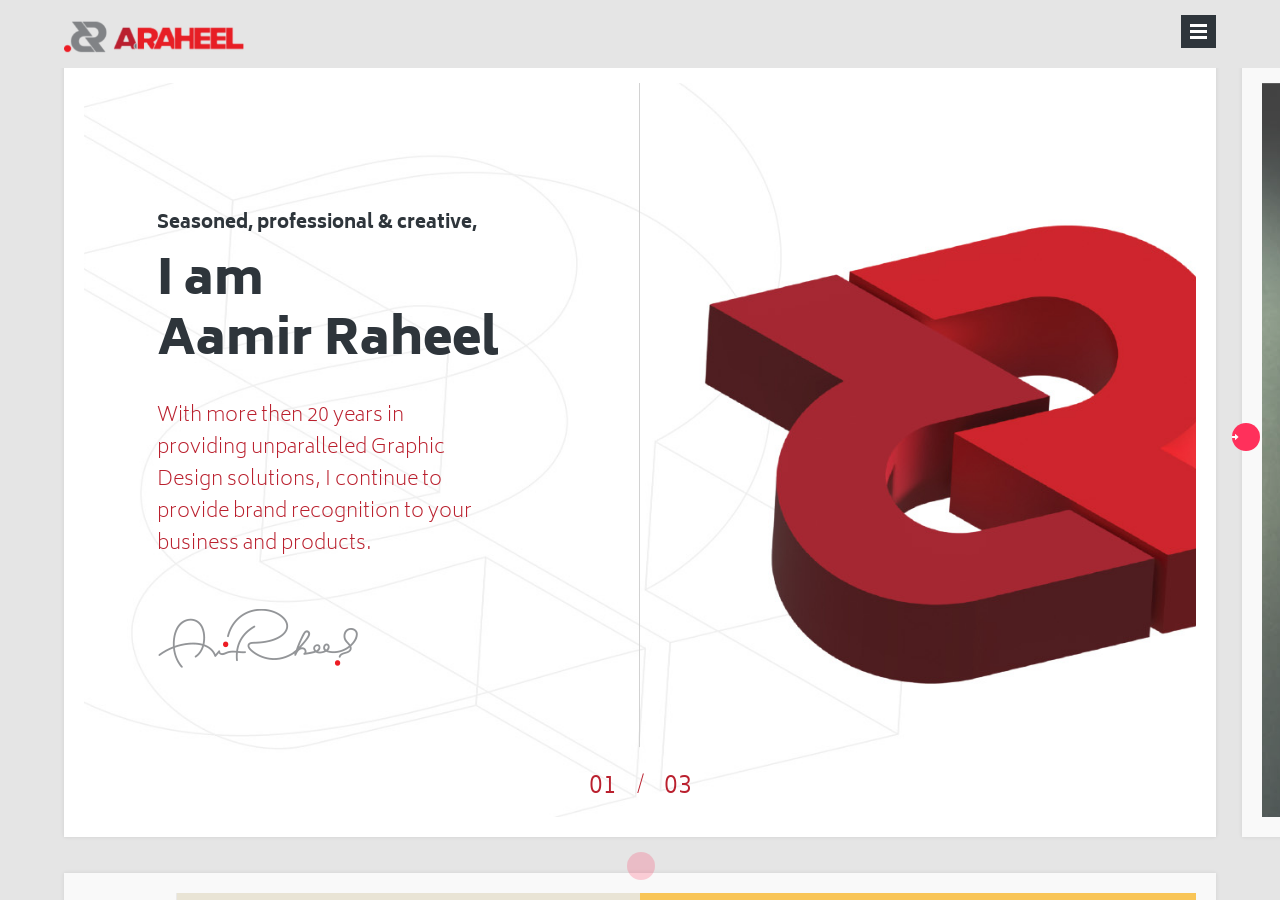
==== commit 0f096e88: "Add files via upload" ====
--- a/index.html
+++ b/index.html
@@ -54,166 +54,166 @@
     <![endif]-->
     <!-- java script libraries -->
     <script type="text/javascript" src="js/modernizr.js"></script>
-
-    <!-- Mobile / responsive fixes (loaded after the template CSS so they take priority) -->
+
+    <!-- Mobile / responsive fixes (loaded after the template CSS so they take priority) -->
     <style id="mobile-fixes">
-      .m-only{display:none}
-      /* Welcome popup: the photo was fixed at 450px high, so on small phones the text and download link were cut off,
-         and on a phone held sideways only the photo was visible. Now it shrinks and scrolls if needed. */
-      @media (max-width:767px),(max-height:700px){
-        .modal{overflow-y:auto;-webkit-overflow-scrolling:touch;padding:10px;box-sizing:border-box}
-        .modal-content{height:auto!important;max-height:100%;margin:0 auto!important;overflow-y:auto;-webkit-overflow-scrolling:touch}
-        .modal-img{height:auto!important;max-height:38vh;object-fit:cover;flex:none}
-        .modal-text{height:auto!important;flex:none;padding:18px 16px 22px!important;font-size:16px!important;line-height:24px!important}
-      }
-      /* Phones and tablets */
-      @media (max-width:991px){
-        /* menu button: 44px is the minimum comfortable touch size (was 35 x 33) */
-        .cd-nav-trigger{height:44px;width:44px}
-        .cd-nav-trigger span{left:13px;top:20px}
-        /* bigger tap targets for the template buttons (were about 19px high) */
-        .small-btn{padding:12px 22px 11px}
-        input.small-btn{padding:12px 22px 11px!important}
-        .medium-btn{padding:13px 22px 11px}
-        /* photo panels were 720px high on every phone */
-        .sm-col-height{height:min(560px,110vw)!important}
-      }
-      @media (max-width:767px){
-        .xs-col-height{height:min(560px,120vw)!important}
-        /* 16px stops iPhones from zooming the page in when a form field is tapped (they were 13px) */
-        input,textarea,select{font-size:16px!important}
-      }
-    </style>
-    <!-- Portfolio gallery (overlay + lightbox) -->
-    <style>
-      :root{--pg-accent:#d6246e;--pg-bg:#0f0f12;--pg-row:200px;--pg-gap:50px}
-      html.pg-lock,html.pg-lock body{overflow:hidden!important}
-      .pg,.lb{position:fixed;top:0;right:0;bottom:0;left:0;display:none;font-family:inherit;color:#fff}
-      .pg-back{position:fixed;top:0;right:0;bottom:0;left:0;z-index:99989;background:rgba(0,0,0,.62);display:none;cursor:pointer}
-      .pg-back.open{display:block;animation:pgFade .3s ease}
-      @keyframes pgFade{from{opacity:0}to{opacity:1}}
-      .pg{top:var(--pg-gap);right:var(--pg-gap);bottom:var(--pg-gap);left:var(--pg-gap);z-index:99990;background:var(--pg-bg);flex-direction:column;border-radius:8px;overflow:hidden;box-shadow:0 0 0 1px rgba(255,255,255,.08),0 25px 80px 10px rgba(0,0,0,.9),0 0 120px rgba(0,0,0,.7)}
-      .pg.open{display:flex;animation:pgIn .35s ease}
-      @keyframes pgIn{from{opacity:0;transform:scale(1.02)}to{opacity:1;transform:none}}
-      .pg-head{display:flex;align-items:center;gap:18px;padding:12px 22px;border-bottom:1px solid rgba(255,255,255,.08);flex:0 0 auto;flex-wrap:wrap}
-      .pg-title{line-height:1}
-      .pg-title h2::before{content:"";display:inline-block;width:26px;height:2px;margin:0 10px 0 0;padding:0;background:var(--pg-accent);vertical-align:calc(.36em - 1px)}
-      .pg-title h2{display:block;margin:0!important;padding:0!important;font-size:15px!important;line-height:20px!important;letter-spacing:3px;text-transform:uppercase;font-weight:800!important;-webkit-text-stroke:.5px #fff;white-space:nowrap;color:#fff}
-      .pg-filter{list-style:none;margin:0 auto 0 14px;padding:0;display:flex;align-items:center;gap:0;flex-wrap:wrap}
+      .m-only{display:none}
+      /* Welcome popup: the photo was fixed at 450px high, so on small phones the text and download link were cut off,
+         and on a phone held sideways only the photo was visible. Now it shrinks and scrolls if needed. */
+      @media (max-width:767px),(max-height:700px){
+        .modal{overflow-y:auto;-webkit-overflow-scrolling:touch;padding:10px;box-sizing:border-box}
+        .modal-content{height:auto!important;max-height:100%;margin:0 auto!important;overflow-y:auto;-webkit-overflow-scrolling:touch}
+        .modal-img{height:auto!important;max-height:38vh;object-fit:cover;flex:none}
+        .modal-text{height:auto!important;flex:none;padding:18px 16px 22px!important;font-size:16px!important;line-height:24px!important}
+      }
+      /* Phones and tablets */
+      @media (max-width:991px){
+        /* menu button: 44px is the minimum comfortable touch size (was 35 x 33) */
+        .cd-nav-trigger{height:44px;width:44px}
+        .cd-nav-trigger span{left:13px;top:20px}
+        /* bigger tap targets for the template buttons (were about 19px high) */
+        .small-btn{padding:12px 22px 11px}
+        input.small-btn{padding:12px 22px 11px!important}
+        .medium-btn{padding:13px 22px 11px}
+        /* photo panels were 720px high on every phone */
+        .sm-col-height{height:min(560px,110vw)!important}
+      }
+      @media (max-width:767px){
+        .xs-col-height{height:min(560px,120vw)!important}
+        /* 16px stops iPhones from zooming the page in when a form field is tapped (they were 13px) */
+        input,textarea,select{font-size:16px!important}
+      }
+    </style>
+    <!-- Portfolio gallery (overlay + lightbox) -->
+    <style>
+      :root{--pg-accent:#d6246e;--pg-bg:#0f0f12;--pg-row:200px;--pg-gap:50px}
+      html.pg-lock,html.pg-lock body{overflow:hidden!important}
+      .pg,.lb{position:fixed;top:0;right:0;bottom:0;left:0;display:none;font-family:inherit;color:#fff}
+      .pg-back{position:fixed;top:0;right:0;bottom:0;left:0;z-index:99989;background:rgba(0,0,0,.62);display:none;cursor:pointer}
+      .pg-back.open{display:block;animation:pgFade .3s ease}
+      @keyframes pgFade{from{opacity:0}to{opacity:1}}
+      .pg{top:var(--pg-gap);right:var(--pg-gap);bottom:var(--pg-gap);left:var(--pg-gap);z-index:99990;background:var(--pg-bg);flex-direction:column;border-radius:8px;overflow:hidden;box-shadow:0 0 0 1px rgba(255,255,255,.08),0 25px 80px 10px rgba(0,0,0,.9),0 0 120px rgba(0,0,0,.7)}
+      .pg.open{display:flex;animation:pgIn .35s ease}
+      @keyframes pgIn{from{opacity:0;transform:scale(1.02)}to{opacity:1;transform:none}}
+      .pg-head{display:flex;align-items:center;gap:18px;padding:12px 22px;border-bottom:1px solid rgba(255,255,255,.08);flex:0 0 auto;flex-wrap:wrap}
+      .pg-title{line-height:1}
+      .pg-title h2::before{content:"";display:inline-block;width:26px;height:2px;margin:0 10px 0 0;padding:0;background:var(--pg-accent);vertical-align:calc(.36em - 1px)}
+      .pg-title h2{display:block;margin:0!important;padding:0!important;font-size:15px!important;line-height:20px!important;letter-spacing:3px;text-transform:uppercase;font-weight:800!important;-webkit-text-stroke:.5px #fff;white-space:nowrap;color:#fff}
+      .pg-filter{list-style:none;margin:0 auto 0 14px;padding:0;display:flex;align-items:center;gap:0;flex-wrap:wrap}
       .pg-filter li{display:flex;align-items:center;margin:0;padding:0}
-      .pg-filter li::before{content:none!important;display:none!important}
-      .pg-filter button{background:none;border:1px solid transparent;border-radius:3px;color:#aaa;text-transform:uppercase;letter-spacing:1.2px;font-size:11px;line-height:1;padding:7px 11px;cursor:pointer;transition:.2s}
-      .pg-filter button:hover{color:#fff}
-      .pg-filter button.active{color:var(--pg-accent);font-weight:700;background:none;border-color:transparent}
-      .pg-filter button{display:inline-flex;flex-direction:column;align-items:center}
-      .pg-filter button::after{content:attr(data-t);display:block;height:0;overflow:hidden;visibility:hidden;font-weight:700;pointer-events:none}
-      .pg-close,.lb-close{width:44px;height:44px;border-radius:50%;border:1px solid rgba(255,255,255,.35);background:rgba(0,0,0,.35);color:transparent;font-size:0;line-height:0;padding:0;cursor:pointer;transition:background .2s,border-color .2s,transform .3s;transform-origin:50% 50%}
-      .pg-close{position:relative;flex:none}
-      .pg-close::before,.pg-close::after,.lb-close::before,.lb-close::after{content:"";position:absolute;left:50%;top:50%;width:16px;height:2px;margin:-1px 0 0 -8px;background:#fff;border-radius:1px}
-      .pg-close::before,.lb-close::before{transform:rotate(45deg)}
-      .pg-close::after,.lb-close::after{transform:rotate(-45deg)}
-      .pg-close:hover,.lb-close:hover{background:var(--pg-accent);border-color:var(--pg-accent);transform:rotate(90deg)}
-      /* gallery scrollbar: black track, dark-grey slider + arrows */
-      .pg-body::-webkit-scrollbar{width:14px;background:#000}
-      .pg-body::-webkit-scrollbar-track{background:#000}
-      .pg-body::-webkit-scrollbar-thumb{background:#4a4a4a;border-radius:7px;border:2px solid #000}
-      .pg-body::-webkit-scrollbar-thumb:hover{background:#6a6a6a}
-      .pg-body::-webkit-scrollbar-button:single-button{display:block;width:14px;height:14px;background-color:#000;background-repeat:no-repeat;background-position:center}
-      .pg-body::-webkit-scrollbar-button:single-button:vertical:decrement{background-image:url("data:image/svg+xml;utf8,<svg xmlns='http://www.w3.org/2000/svg' width='14' height='14'><path d='M3.5 9.5l3.5-4 3.5 4z' fill='%234a4a4a'/></svg>")}
-      .pg-body::-webkit-scrollbar-button:single-button:vertical:increment{background-image:url("data:image/svg+xml;utf8,<svg xmlns='http://www.w3.org/2000/svg' width='14' height='14'><path d='M3.5 4.5l3.5 4 3.5-4z' fill='%234a4a4a'/></svg>")}
-      .pg-body::-webkit-scrollbar-button:single-button:hover{background-color:#111}
-      @supports not selector(::-webkit-scrollbar){.pg-body{scrollbar-color:#4a4a4a #000;scrollbar-width:auto}}
-      .pg-note{flex:0 0 auto;margin:0;padding:8px 22px;font-size:12px;line-height:1.4;color:#8a8a93;border-bottom:1px solid rgba(255,255,255,.05);min-height:34px}
-      .pg-body{overscroll-behavior:contain;flex:1 1 auto;overflow-y:auto;padding:16px 22px 30px;-webkit-overflow-scrolling:touch}
-      .pg-grid{display:grid;grid-template-columns:repeat(var(--n,4),1fr);grid-auto-rows:var(--pg-row);grid-auto-flow:dense;gap:12px;max-width:1500px;margin:0 auto}
-      .pg-tile{-webkit-tap-highlight-color:transparent;position:relative;overflow:hidden;display:block;background:#1b1b20;cursor:pointer;border-radius:3px;outline:none}
+      .pg-filter li::before{content:none!important;display:none!important}
+      .pg-filter button{background:none;border:1px solid transparent;border-radius:3px;color:#aaa;text-transform:uppercase;letter-spacing:1.2px;font-size:11px;line-height:1;padding:7px 11px;cursor:pointer;transition:.2s}
+      .pg-filter button:hover{color:#fff}
+      .pg-filter button.active{color:var(--pg-accent);font-weight:700;background:none;border-color:transparent}
+      .pg-filter button{display:inline-flex;flex-direction:column;align-items:center}
+      .pg-filter button::after{content:attr(data-t);display:block;height:0;overflow:hidden;visibility:hidden;font-weight:700;pointer-events:none}
+      .pg-close,.lb-close{width:44px;height:44px;border-radius:50%;border:1px solid rgba(255,255,255,.35);background:rgba(0,0,0,.35);color:transparent;font-size:0;line-height:0;padding:0;cursor:pointer;transition:background .2s,border-color .2s,transform .3s;transform-origin:50% 50%}
+      .pg-close{position:relative;flex:none}
+      .pg-close::before,.pg-close::after,.lb-close::before,.lb-close::after{content:"";position:absolute;left:50%;top:50%;width:16px;height:2px;margin:-1px 0 0 -8px;background:#fff;border-radius:1px}
+      .pg-close::before,.lb-close::before{transform:rotate(45deg)}
+      .pg-close::after,.lb-close::after{transform:rotate(-45deg)}
+      .pg-close:hover,.lb-close:hover{background:var(--pg-accent);border-color:var(--pg-accent);transform:rotate(90deg)}
+      /* gallery scrollbar: black track, dark-grey slider + arrows */
+      .pg-body::-webkit-scrollbar{width:14px;background:#000}
+      .pg-body::-webkit-scrollbar-track{background:#000}
+      .pg-body::-webkit-scrollbar-thumb{background:#4a4a4a;border-radius:7px;border:2px solid #000}
+      .pg-body::-webkit-scrollbar-thumb:hover{background:#6a6a6a}
+      .pg-body::-webkit-scrollbar-button:single-button{display:block;width:14px;height:14px;background-color:#000;background-repeat:no-repeat;background-position:center}
+      .pg-body::-webkit-scrollbar-button:single-button:vertical:decrement{background-image:url("data:image/svg+xml;utf8,<svg xmlns='http://www.w3.org/2000/svg' width='14' height='14'><path d='M3.5 9.5l3.5-4 3.5 4z' fill='%234a4a4a'/></svg>")}
+      .pg-body::-webkit-scrollbar-button:single-button:vertical:increment{background-image:url("data:image/svg+xml;utf8,<svg xmlns='http://www.w3.org/2000/svg' width='14' height='14'><path d='M3.5 4.5l3.5 4 3.5-4z' fill='%234a4a4a'/></svg>")}
+      .pg-body::-webkit-scrollbar-button:single-button:hover{background-color:#111}
+      @supports not selector(::-webkit-scrollbar){.pg-body{scrollbar-color:#4a4a4a #000;scrollbar-width:auto}}
+      .pg-note{flex:0 0 auto;margin:0;padding:8px 22px;font-size:12px;line-height:1.4;color:#8a8a93;border-bottom:1px solid rgba(255,255,255,.05);min-height:34px}
+      .pg-body{overscroll-behavior:contain;flex:1 1 auto;overflow-y:auto;padding:16px 22px 30px;-webkit-overflow-scrolling:touch}
+      .pg-grid{display:grid;grid-template-columns:repeat(var(--n,4),1fr);grid-auto-rows:var(--pg-row);grid-auto-flow:dense;gap:12px;max-width:1500px;margin:0 auto}
+      .pg-tile{-webkit-tap-highlight-color:transparent;position:relative;overflow:hidden;display:block;background:#1b1b20;cursor:pointer;border-radius:3px;outline:none}
       .pg-sort{display:flex;align-items:center;gap:8px;flex:none}
       .pg-sort label{font-size:11px;letter-spacing:1.2px;text-transform:uppercase;color:#8a8a93;margin:0}
       .pg-sort select{width:auto;max-width:none;margin:0;background:#000 url("data:image/svg+xml;utf8,<svg xmlns='http://www.w3.org/2000/svg' width='10' height='6'><path d='M0 0l5 6 5-6z' fill='%23999'/></svg>") no-repeat right 10px center;-webkit-appearance:none;-moz-appearance:none;appearance:none;color:#ddd;border:1px solid rgba(255,255,255,.15);border-radius:3px;font-size:12px;font-weight:500;line-height:normal;letter-spacing:.5px;padding:0 30px 0 12px;height:34px;cursor:pointer}
       .pg-sort select:hover,.pg-sort select:focus{outline:none;border-color:var(--pg-accent);color:#fff}
       .pg-filter.pg-order{margin:0 0 0 4px;padding-left:12px;border-left:1px solid rgba(255,255,255,.14);flex:none}
-      .pg-tile.hide{display:none}
-      .pg-empty{grid-column:1/-1;margin:40px 0;text-align:center;color:#8a8a93;font-size:14px}
-      .pg-tile img{position:absolute;top:0;left:0;width:100%;height:100%;object-fit:cover;transition:transform .7s cubic-bezier(.2,.7,.2,1)}
-      .pg-tile:hover img,.pg-tile:focus img{transform:scale(1.08)}
-      .pg-tile figcaption{position:absolute;top:auto;right:0;bottom:0;left:0;padding:40px 16px 14px;background:linear-gradient(transparent,rgba(0,0,0,.85));transform:translateY(35%);opacity:0;transition:.35s}
-      .pg-tile:hover figcaption,.pg-tile:focus figcaption{transform:none;opacity:1}
-      .pg-tile h3{margin:0;font-size:16px;color:#fff;font-weight:600}
-      .pg-tile figcaption span{display:block;font-size:12px;color:#ccc;margin-top:3px}
-      .pg-tile .pg-count{position:absolute;top:8px;right:8px;display:block;height:16px;line-height:16px;padding:0 8px;border-radius:8px;font-size:10px;font-style:normal;font-weight:600;letter-spacing:.5px;color:#000;background:var(--pg-accent)}
-      .pg-tile.miss::after{content:"";position:absolute;top:0;right:0;bottom:0;left:0;background:repeating-linear-gradient(45deg,#1b1b20,#1b1b20 10px,#222228 10px,#222228 20px)}
-      /* lightbox */
-      .lb{z-index:99999;background:#000}
-      .lb.open{display:block;animation:pgIn .25s ease}
-      .lb-track{position:absolute;top:0;right:0;bottom:0;left:0;overscroll-behavior-x:contain;display:flex;overflow-x:auto;overflow-y:hidden;scroll-snap-type:x mandatory;scrollbar-width:none;-webkit-overflow-scrolling:touch}
-      .lb-track::-webkit-scrollbar{display:none}
-      .lb-slide{flex:0 0 100%;height:100%;scroll-snap-align:center;scroll-snap-stop:always;display:flex;align-items:center;justify-content:center}
-      .lb-slide img{width:100%;height:100%;object-fit:contain;display:block;user-select:none;-webkit-user-drag:none}
-      .lb-slide .lb-miss{color:#888;font-size:14px;letter-spacing:1px}
-      .lb-close{position:absolute;top:16px;right:16px;z-index:5}
-      .lb-nav{position:absolute;top:50%;transform:translateY(-50%);z-index:5;width:52px;height:52px;border-radius:50%;border:1px solid rgba(255,255,255,.3);background:rgba(0,0,0,.4);color:#fff;font-size:28px;cursor:pointer;transition:.2s}
-      .lb-nav:hover{background:var(--pg-accent);border-color:var(--pg-accent)}
-      .lb-prev{left:16px}.lb-next{right:16px}
-      .lb-nav[disabled]{opacity:.25;pointer-events:none}
-      .lb-count{position:absolute;top:26px;left:24px;z-index:5;font-size:13px;letter-spacing:2px;color:#ddd;text-shadow:0 1px 4px #000}
-      .lb-info{position:absolute;left:0;right:0;bottom:0;z-index:4;padding:80px 90px 28px 28px;background:linear-gradient(transparent,rgba(0,0,0,.88) 55%);max-height:55vh;overflow-y:auto;transition:opacity .3s,transform .3s}
-      .lb-info.off{opacity:0;transform:translateY(20px);pointer-events:none}
-      .lb-info h3{margin:0 0 4px;font-size:26px;color:#fff;font-weight:600}
-      .lb-cap{margin:0 0 10px;font-size:13px;letter-spacing:2px;text-transform:uppercase;color:var(--pg-accent)}
-      .lb-det{margin:0;max-width:760px;font-size:15px;line-height:1.7;color:#ddd}
-      .lb-toggle{position:absolute;right:20px;bottom:24px;z-index:6;width:44px;height:44px;border-radius:50%;border:1px solid rgba(255,255,255,.35);background:rgba(0,0,0,.5);color:#fff;font-size:18px;font-style:italic;font-family:Georgia,serif;cursor:pointer}
-      .lb-toggle:hover{background:var(--pg-accent);border-color:var(--pg-accent)}
-      @media(max-width:1000px){:root{--pg-row:170px}}
-      @media(max-width:600px){.pg-sort label{display:none}:root{--pg-row:140px;--pg-gap:12px}.pg-head{padding:10px 12px;gap:8px}.pg-note{padding:6px 12px}.pg-body{padding:10px 10px 24px}.pg-grid{gap:8px}.pg-filter{order:3;margin:0;width:100%}.pg-close{margin-left:auto}.lb-info{padding:60px 66px 18px 16px}.lb-info h3{font-size:20px}.lb-nav{width:40px;height:40px;font-size:22px}.lb-prev{left:6px}.lb-next{right:6px}}
-    
-      /* ---- phones and tablets ---- */
-      /* touch screens have no hover, so captions are always visible on the tiles and the zoom effect is off */
-      @media (hover:none){
-        .pg-tile figcaption{opacity:1;transform:none;padding:28px 10px 8px}
-        .pg-tile h3{font-size:13px;line-height:1.25}
-        .pg-tile figcaption span{font-size:11px;line-height:1.3}
-        .pg-tile:hover img,.pg-tile:focus img{transform:none}
-      }
-      /* comfortable tap sizes */
-      @media (pointer:coarse){
-        .pg-filter button{padding:11px 12px;min-height:40px}
-        .pg-sort select{height:38px}
-        .lb-nav{width:46px;height:46px}
-      }
-      @media(max-width:600px){
-        /* filters stay on one line and scroll sideways instead of taking up several rows */
-        .pg-filter{flex-wrap:nowrap;overflow-x:auto;-webkit-overflow-scrolling:touch;scrollbar-width:none;min-width:0}
-        .pg-filter::-webkit-scrollbar{display:none}
-        .pg-filter li{flex:none}
-        .pg-filter.pg-order{order:4;width:100%;margin:0;padding-left:0;border-left:0;flex:none}
-        .pg-head{gap:4px 8px}
-        .pg-filter button{padding:8px 10px;min-height:36px}
-        .pg-close{width:40px;height:40px}
-        .pg-title h2{font-size:13px!important;letter-spacing:2px}
-        .pg-title h2::before{width:18px;margin-right:8px}
-        /* 16px stops iPhones from zooming the page when the Sort menu is opened */
-        .pg-sort select{font-size:16px;height:38px;padding:0 28px 0 10px}
-        .pg-note{font-size:11px;min-height:0}
-        .lb-info{max-height:42vh}
-        .lb-det{font-size:14px}
-        .lb-count{top:22px;left:16px}
-        .lb-close{top:10px;right:10px}
-      }
-      /* phones held sideways: use the little height there is */
-      @media(max-height:500px){
-        :root{--pg-gap:8px;--pg-row:120px}
-        .pg-head{padding:6px 12px;flex-wrap:nowrap;gap:8px}
-        .pg-filter{order:0;flex:1 1 auto;min-width:0;width:auto;margin:0 0 0 6px;flex-wrap:nowrap;overflow-x:auto;-webkit-overflow-scrolling:touch;scrollbar-width:none}
-        .pg-filter::-webkit-scrollbar{display:none}
-        .pg-filter li{flex:none}
-        .pg-sort label{display:none}
-        .pg-sort select{height:34px;font-size:14px!important}
-        .pg-filter.pg-order{flex:none;overflow:visible;width:auto;margin:0 0 0 2px;padding-left:8px;border-left:1px solid rgba(255,255,255,.14)}
-        .pg-close{width:36px;height:36px;margin-left:0}
-        .pg-note{display:none}
-        .lb-info{max-height:60vh;padding-top:40px}
-      }
-</style>
+      .pg-tile.hide{display:none}
+      .pg-empty{grid-column:1/-1;margin:40px 0;text-align:center;color:#8a8a93;font-size:14px}
+      .pg-tile img{position:absolute;top:0;left:0;width:100%;height:100%;object-fit:cover;transition:transform .7s cubic-bezier(.2,.7,.2,1)}
+      .pg-tile:hover img,.pg-tile:focus img{transform:scale(1.08)}
+      .pg-tile figcaption{position:absolute;top:auto;right:0;bottom:0;left:0;padding:40px 16px 14px;background:linear-gradient(transparent,rgba(0,0,0,.85));transform:translateY(35%);opacity:0;transition:.35s}
+      .pg-tile:hover figcaption,.pg-tile:focus figcaption{transform:none;opacity:1}
+      .pg-tile h3{margin:0;font-size:16px;color:#fff;font-weight:600}
+      .pg-tile figcaption span{display:block;font-size:12px;color:#ccc;margin-top:3px}
+      .pg-tile .pg-count{position:absolute;top:8px;right:8px;display:block;height:16px;line-height:16px;padding:0 8px;border-radius:8px;font-size:10px;font-style:normal;font-weight:600;letter-spacing:.5px;color:#000;background:var(--pg-accent)}
+      .pg-tile.miss::after{content:"";position:absolute;top:0;right:0;bottom:0;left:0;background:repeating-linear-gradient(45deg,#1b1b20,#1b1b20 10px,#222228 10px,#222228 20px)}
+      /* lightbox */
+      .lb{z-index:99999;background:#000}
+      .lb.open{display:block;animation:pgIn .25s ease}
+      .lb-track{position:absolute;top:0;right:0;bottom:0;left:0;overscroll-behavior-x:contain;display:flex;overflow-x:auto;overflow-y:hidden;scroll-snap-type:x mandatory;scrollbar-width:none;-webkit-overflow-scrolling:touch}
+      .lb-track::-webkit-scrollbar{display:none}
+      .lb-slide{flex:0 0 100%;height:100%;scroll-snap-align:center;scroll-snap-stop:always;display:flex;align-items:center;justify-content:center}
+      .lb-slide img{width:100%;height:100%;object-fit:contain;display:block;user-select:none;-webkit-user-drag:none}
+      .lb-slide .lb-miss{color:#888;font-size:14px;letter-spacing:1px}
+      .lb-close{position:absolute;top:16px;right:16px;z-index:5}
+      .lb-nav{position:absolute;top:50%;transform:translateY(-50%);z-index:5;width:52px;height:52px;border-radius:50%;border:1px solid rgba(255,255,255,.3);background:rgba(0,0,0,.4);color:#fff;font-size:28px;cursor:pointer;transition:.2s}
+      .lb-nav:hover{background:var(--pg-accent);border-color:var(--pg-accent)}
+      .lb-prev{left:16px}.lb-next{right:16px}
+      .lb-nav[disabled]{opacity:.25;pointer-events:none}
+      .lb-count{position:absolute;top:26px;left:24px;z-index:5;font-size:13px;letter-spacing:2px;color:#ddd;text-shadow:0 1px 4px #000}
+      .lb-info{position:absolute;left:0;right:0;bottom:0;z-index:4;padding:80px 90px 28px 28px;background:linear-gradient(transparent,rgba(0,0,0,.88) 55%);max-height:55vh;overflow-y:auto;transition:opacity .3s,transform .3s}
+      .lb-info.off{opacity:0;transform:translateY(20px);pointer-events:none}
+      .lb-info h3{margin:0 0 4px;font-size:26px;color:#fff;font-weight:600}
+      .lb-cap{margin:0 0 10px;font-size:13px;letter-spacing:2px;text-transform:uppercase;color:var(--pg-accent)}
+      .lb-det{margin:0;max-width:760px;font-size:15px;line-height:1.7;color:#ddd}
+      .lb-toggle{position:absolute;right:20px;bottom:24px;z-index:6;width:44px;height:44px;border-radius:50%;border:1px solid rgba(255,255,255,.35);background:rgba(0,0,0,.5);color:#fff;font-size:18px;font-style:italic;font-family:Georgia,serif;cursor:pointer}
+      .lb-toggle:hover{background:var(--pg-accent);border-color:var(--pg-accent)}
+      @media(max-width:1000px){:root{--pg-row:170px}}
+      @media(max-width:600px){.pg-sort label{display:none}:root{--pg-row:140px;--pg-gap:12px}.pg-head{padding:10px 12px;gap:8px}.pg-note{padding:6px 12px}.pg-body{padding:10px 10px 24px}.pg-grid{gap:8px}.pg-filter{order:3;margin:0;width:100%}.pg-close{margin-left:auto}.lb-info{padding:60px 66px 18px 16px}.lb-info h3{font-size:20px}.lb-nav{width:40px;height:40px;font-size:22px}.lb-prev{left:6px}.lb-next{right:6px}}
+    
+      /* ---- phones and tablets ---- */
+      /* touch screens have no hover, so captions are always visible on the tiles and the zoom effect is off */
+      @media (hover:none){
+        .pg-tile figcaption{opacity:1;transform:none;padding:28px 10px 8px}
+        .pg-tile h3{font-size:13px;line-height:1.25}
+        .pg-tile figcaption span{font-size:11px;line-height:1.3}
+        .pg-tile:hover img,.pg-tile:focus img{transform:none}
+      }
+      /* comfortable tap sizes */
+      @media (pointer:coarse){
+        .pg-filter button{padding:11px 12px;min-height:40px}
+        .pg-sort select{height:38px}
+        .lb-nav{width:46px;height:46px}
+      }
+      @media(max-width:600px){
+        /* filters stay on one line and scroll sideways instead of taking up several rows */
+        .pg-filter{flex-wrap:nowrap;overflow-x:auto;-webkit-overflow-scrolling:touch;scrollbar-width:none;min-width:0}
+        .pg-filter::-webkit-scrollbar{display:none}
+        .pg-filter li{flex:none}
+        .pg-filter.pg-order{order:4;width:100%;margin:0;padding-left:0;border-left:0;flex:none}
+        .pg-head{gap:4px 8px}
+        .pg-filter button{padding:8px 10px;min-height:36px}
+        .pg-close{width:40px;height:40px}
+        .pg-title h2{font-size:13px!important;letter-spacing:2px}
+        .pg-title h2::before{width:18px;margin-right:8px}
+        /* 16px stops iPhones from zooming the page when the Sort menu is opened */
+        .pg-sort select{font-size:16px;height:38px;padding:0 28px 0 10px}
+        .pg-note{font-size:11px;min-height:0}
+        .lb-info{max-height:42vh}
+        .lb-det{font-size:14px}
+        .lb-count{top:22px;left:16px}
+        .lb-close{top:10px;right:10px}
+      }
+      /* phones held sideways: use the little height there is */
+      @media(max-height:500px){
+        :root{--pg-gap:8px;--pg-row:120px}
+        .pg-head{padding:6px 12px;flex-wrap:nowrap;gap:8px}
+        .pg-filter{order:0;flex:1 1 auto;min-width:0;width:auto;margin:0 0 0 6px;flex-wrap:nowrap;overflow-x:auto;-webkit-overflow-scrolling:touch;scrollbar-width:none}
+        .pg-filter::-webkit-scrollbar{display:none}
+        .pg-filter li{flex:none}
+        .pg-sort label{display:none}
+        .pg-sort select{height:34px;font-size:14px!important}
+        .pg-filter.pg-order{flex:none;overflow:visible;width:auto;margin:0 0 0 2px;padding-left:8px;border-left:1px solid rgba(255,255,255,.14)}
+        .pg-close{width:36px;height:36px;margin-left:0}
+        .pg-note{display:none}
+        .lb-info{max-height:60vh;padding-top:40px}
+      }
+</style>
   </head>
   <body>
     <!-- Modal -->
@@ -1657,123 +1657,123 @@
     <script type="text/javascript" src="js/main.js"></script>
     <!-- Modal Script -->
     <script type="text/javascript" src="js/modal.js"></script>
-
-    <!-- ===== Portfolio gallery overlay ===== -->
-    <div class="pg-back" id="pgBack"></div>
-    <div class="pg" id="pg" role="dialog" aria-modal="true" aria-label="Portfolio gallery" aria-hidden="true">
-      <div class="pg-head">
-        <div class="pg-title"><h2>Portfolio</h2></div>
-        <ul class="pg-filter" id="pgFilter"></ul>
+
+    <!-- ===== Portfolio gallery overlay ===== -->
+    <div class="pg-back" id="pgBack"></div>
+    <div class="pg" id="pg" role="dialog" aria-modal="true" aria-label="Portfolio gallery" aria-hidden="true">
+      <div class="pg-head">
+        <div class="pg-title"><h2>Portfolio</h2></div>
+        <ul class="pg-filter" id="pgFilter"></ul>
         <ul class="pg-filter pg-order" id="pgSort" aria-label="Order the portfolio">
           <li><button type="button" class="active" data-s="desc" data-t="Recent Work">Recent Work</button></li>
           <li><button type="button" data-s="asc" data-t="Previous Chapters">Previous Chapters</button></li>
-        </ul>
-        <button class="pg-close" id="pgClose" type="button" aria-label="Close portfolio">&times;</button>
-      </div>
-      <p class="pg-note" id="pgNote"></p>
-      <div class="pg-body" id="pgBody"><div class="pg-grid" id="pgGrid"></div></div>
-    </div>
-    <div class="lb" id="lb" role="dialog" aria-modal="true" aria-label="Image viewer" aria-hidden="true">
-      <button class="lb-close" id="lbClose" type="button" aria-label="Close image">&times;</button>
-      <div class="lb-count" id="lbCount"></div>
-      <button class="lb-nav lb-prev" id="lbPrev" type="button" aria-label="Previous image">&#8249;</button>
-      <button class="lb-nav lb-next" id="lbNext" type="button" aria-label="Next image">&#8250;</button>
-      <div class="lb-track" id="lbTrack"></div>
-      <div class="lb-info" id="lbInfo">
-        <h3 id="lbTitle"></h3>
-        <p class="lb-cap" id="lbCap"></p>
-        <p class="lb-det" id="lbDet"></p>
-      </div>
-      <button class="lb-toggle" id="lbToggle" type="button" aria-label="Show or hide details" title="Show / hide details">i</button>
-    </div>
-
-    <script type="text/javascript">
-      (function () {
-        /* ------------------------------------------------------------
-           EDIT YOUR GALLERY HERE
-           layout : "COLUMNSxROWS" tile size in the grid (2x2, 2x1, 1x2, 2x3, 1x1 ...)
-           cats   : filter category (branding, design, uiux, photography, motion)
-           images : first image is the tile cover; every image becomes a
-                    full-screen slide in the popup viewer.
-        ------------------------------------------------------------ */
-        /* DEMO_ITEMS are only shown until data/portfolio.json exists (it is created by portfolio-admin.php) */
-        var DEMO_ITEMS = [
-          { layout: "2x2", year: 2024, cats: "branding", title: "Corporate Branding", caption: "Logos",
-            details: "Logo design and identity marks, from concept sketches to final vector artwork. Replace this text with your project details.",
-            images: ["images/logo.jpg", "images/uc.jpg", "images/port.jpg"] },
-          { layout: "1x1", year: 2022, cats: "branding", title: "Corporate Branding", caption: "Stationery Sets",
-            details: "Business cards, letterheads, envelopes, folders and office ID cards designed as one consistent set. Replace this text with your project details.",
-            images: ["images/uc.jpg", "images/port.jpg"] },
-          { layout: "2x1", year: 2025, cats: "branding", title: "Corporate Branding", caption: "Merchandise",
-            details: "Branded cups and office items carrying the company identity. Replace this text with your project details.",
-            images: ["images/port.jpg", "images/prtf/L-1.jpg", "images/logo.jpg"] },
-          { layout: "1x1", year: 2021, cats: "design", title: "360 Campaigns", caption: "Integrated campaigns",
-            details: "Campaign concepts carried across print, outdoor, digital and social touchpoints. Replace this text with your project details.",
-            images: ["images/prtf/L-1.jpg", "images/logo.jpg"] },
-          { layout: "1x2", year: 2023, cats: "design", title: "Advertising Campaigns", caption: "Print & digital ads",
-            details: "Advertising visuals designed for print and digital placements. Replace this text with your project details.",
-            images: ["images/logo.jpg", "images/uc.jpg", "images/port.jpg"] },
-          { layout: "1x1", year: 2020, cats: "design", title: "Social Media Campaigns", caption: "Social content",
-            details: "Post series, stories and campaign visuals made for social platforms. Replace this text with your project details.",
-            images: ["images/uc.jpg", "images/port.jpg"] },
-          { layout: "1x1", year: 2025, cats: "uiux", title: "UI/UX", caption: "Websites",
-            details: "Website interface and experience design, from wireframes to final screens. Replace this text with your project details.",
-            images: ["images/port.jpg", "images/prtf/L-1.jpg"] },
-          { layout: "1x1", year: 2022, cats: "uiux", title: "UI/UX", caption: "Apps",
-            details: "Mobile app UI design, flows and interactive prototypes. Replace this text with your project details.",
-            images: ["images/prtf/L-1.jpg", "images/logo.jpg"] },
-          { layout: "1x1", year: 2019, cats: "design", title: "Outdoors", caption: "Booths / Stalls",
-            details: "Exhibition booth and stall designs for events and trade shows. Replace this text with your project details.",
-            images: ["images/logo.jpg", "images/uc.jpg"] },
-          { layout: "1x1", year: 2024, cats: "design", title: "Outdoors", caption: "Hoardings / Standees / Signages",
-            details: "Hoardings, standees and signage designed for visibility and brand recall. Replace this text with your project details.",
-            images: ["images/uc.jpg", "images/port.jpg"] },
-          { layout: "2x2", year: 2023, cats: "design", title: "Outdoors", caption: "OOH",
-            details: "Out-of-home advertising designs for roadside and urban placements. Replace this text with your project details.",
-            images: ["images/port.jpg", "images/prtf/L-1.jpg", "images/logo.jpg"] },
-          { layout: "1x1", year: 2021, cats: "design", title: "Corporate Designs / Presentations", caption: "Company Profiles",
-            details: "Company profile documents that present the business clearly and professionally. Replace this text with your project details.",
-            images: ["images/prtf/L-1.jpg", "images/logo.jpg"] },
-          { layout: "1x1", year: 2025, cats: "design", title: "Corporate Designs / Presentations", caption: "Orientation Sessions",
-            details: "Presentation decks created for staff orientation and onboarding sessions. Replace this text with your project details.",
-            images: ["images/logo.jpg", "images/uc.jpg"] },
-          { layout: "2x1", year: 2020, cats: "design", title: "Corporate Designs / Presentations", caption: "Policies",
-            details: "Policy and handbook documents designed for easy reading. Replace this text with your project details.",
-            images: ["images/uc.jpg", "images/port.jpg", "images/prtf/L-1.jpg"] },
-          { layout: "2x1", year: 2022, cats: "motion", title: "Motion Graphics", caption: "TVCs",
-            details: "Television commercials, from storyboard to final edit. Replace this text with your project details.",
-            images: ["images/port.jpg", "images/prtf/L-1.jpg", "images/logo.jpg"] },
-          { layout: "1x1", year: 2024, cats: "motion", title: "Motion Graphics", caption: "Animations",
-            details: "2D animation and animated explainers. Replace this text with your project details.",
-            images: ["images/prtf/L-1.jpg", "images/logo.jpg"] },
-          { layout: "2x3", year: 2023, cats: "motion", title: "Motion Graphics", caption: "Mix",
-            details: "Mixed-media video edits combining footage, graphics and animation. Replace this text with your project details.",
-            images: ["images/logo.jpg", "images/uc.jpg", "images/port.jpg"] },
-          { layout: "1x2", year: 2025, cats: "photography", title: "Photography", caption: "Photoshoots",
-            details: "Photoshoots planned, directed and retouched for campaigns and portfolios. Replace this text with your project details.",
-            images: ["images/uc.jpg", "images/port.jpg", "images/prtf/L-1.jpg"] },
-          { layout: "1x2", year: 2021, cats: "photography", title: "Photography", caption: "Product Shoots",
-            details: "Product photography with studio lighting and post-production. Replace this text with your project details.",
-            images: ["images/port.jpg", "images/prtf/L-1.jpg", "images/logo.jpg"] }
-        ];
-        var ITEMS = DEMO_ITEMS;
-        var RANDOM_LAYOUTS = ["1x1", "2x1", "1x2", "2x2"];
-        var FILTERS = [["*", "All"], ["branding", "Branding"], ["design", "Design"], ["uiux", "UI/UX"], ["photography", "Photography"], ["motion", "Motion"]];
-        var NOTES = {
-          "*": "Everything: branding, design, UI/UX, photography and motion.",
-          branding: "Logos, stationery sets, business cards, letterheads, envelopes, folders, cups, office ID cards",
-          design: "360 campaigns, advertising campaigns, graphic designs",
-          uiux: "Websites, app UI",
-          photography: "Photoshoots, product shoots",
-          motion: "TVCs, animation, mix videos"
-        };
-
-        var $ = function (id) { return document.getElementById(id); };
-        var pg = $("pg"), back = $("pgBack"), grid = $("pgGrid"), lb = $("lb"), track = $("lbTrack"), info = $("lbInfo");
-        var root = document.documentElement, openBtn = $("open-gallery");
-        var sortMode = "desc", ORDER = [], tiles = [], slides = [], idx = 0, filter = "*", lastFocus = null, scrollTimer, wheelLock = 0;
-
-        function cols() { var w = window.innerWidth; return w > 1000 ? 4 : w > 600 ? 3 : 2; }
+        </ul>
+        <button class="pg-close" id="pgClose" type="button" aria-label="Close portfolio">&times;</button>
+      </div>
+      <p class="pg-note" id="pgNote"></p>
+      <div class="pg-body" id="pgBody"><div class="pg-grid" id="pgGrid"></div></div>
+    </div>
+    <div class="lb" id="lb" role="dialog" aria-modal="true" aria-label="Image viewer" aria-hidden="true">
+      <button class="lb-close" id="lbClose" type="button" aria-label="Close image">&times;</button>
+      <div class="lb-count" id="lbCount"></div>
+      <button class="lb-nav lb-prev" id="lbPrev" type="button" aria-label="Previous image">&#8249;</button>
+      <button class="lb-nav lb-next" id="lbNext" type="button" aria-label="Next image">&#8250;</button>
+      <div class="lb-track" id="lbTrack"></div>
+      <div class="lb-info" id="lbInfo">
+        <h3 id="lbTitle"></h3>
+        <p class="lb-cap" id="lbCap"></p>
+        <p class="lb-det" id="lbDet"></p>
+      </div>
+      <button class="lb-toggle" id="lbToggle" type="button" aria-label="Show or hide details" title="Show / hide details">i</button>
+    </div>
+
+    <script type="text/javascript">
+      (function () {
+        /* ------------------------------------------------------------
+           EDIT YOUR GALLERY HERE
+           layout : "COLUMNSxROWS" tile size in the grid (2x2, 2x1, 1x2, 2x3, 1x1 ...)
+           cats   : filter category (branding, design, uiux, photography, motion)
+           images : first image is the tile cover; every image becomes a
+                    full-screen slide in the popup viewer.
+        ------------------------------------------------------------ */
+        /* DEMO_ITEMS are only shown until data/portfolio.json exists (it is created by portfolio-admin.php) */
+        var DEMO_ITEMS = [
+          { layout: "2x2", year: 2024, cats: "branding", title: "Corporate Branding", caption: "Logos",
+            details: "Logo design and identity marks, from concept sketches to final vector artwork. Replace this text with your project details.",
+            images: ["images/logo.jpg", "images/uc.jpg", "images/port.jpg"] },
+          { layout: "1x1", year: 2022, cats: "branding", title: "Corporate Branding", caption: "Stationery Sets",
+            details: "Business cards, letterheads, envelopes, folders and office ID cards designed as one consistent set. Replace this text with your project details.",
+            images: ["images/uc.jpg", "images/port.jpg"] },
+          { layout: "2x1", year: 2025, cats: "branding", title: "Corporate Branding", caption: "Merchandise",
+            details: "Branded cups and office items carrying the company identity. Replace this text with your project details.",
+            images: ["images/port.jpg", "images/prtf/L-1.jpg", "images/logo.jpg"] },
+          { layout: "1x1", year: 2021, cats: "design", title: "360 Campaigns", caption: "Integrated campaigns",
+            details: "Campaign concepts carried across print, outdoor, digital and social touchpoints. Replace this text with your project details.",
+            images: ["images/prtf/L-1.jpg", "images/logo.jpg"] },
+          { layout: "1x2", year: 2023, cats: "design", title: "Advertising Campaigns", caption: "Print & digital ads",
+            details: "Advertising visuals designed for print and digital placements. Replace this text with your project details.",
+            images: ["images/logo.jpg", "images/uc.jpg", "images/port.jpg"] },
+          { layout: "1x1", year: 2020, cats: "design", title: "Social Media Campaigns", caption: "Social content",
+            details: "Post series, stories and campaign visuals made for social platforms. Replace this text with your project details.",
+            images: ["images/uc.jpg", "images/port.jpg"] },
+          { layout: "1x1", year: 2025, cats: "uiux", title: "UI/UX", caption: "Websites",
+            details: "Website interface and experience design, from wireframes to final screens. Replace this text with your project details.",
+            images: ["images/port.jpg", "images/prtf/L-1.jpg"] },
+          { layout: "1x1", year: 2022, cats: "uiux", title: "UI/UX", caption: "Apps",
+            details: "Mobile app UI design, flows and interactive prototypes. Replace this text with your project details.",
+            images: ["images/prtf/L-1.jpg", "images/logo.jpg"] },
+          { layout: "1x1", year: 2019, cats: "design", title: "Outdoors", caption: "Booths / Stalls",
+            details: "Exhibition booth and stall designs for events and trade shows. Replace this text with your project details.",
+            images: ["images/logo.jpg", "images/uc.jpg"] },
+          { layout: "1x1", year: 2024, cats: "design", title: "Outdoors", caption: "Hoardings / Standees / Signages",
+            details: "Hoardings, standees and signage designed for visibility and brand recall. Replace this text with your project details.",
+            images: ["images/uc.jpg", "images/port.jpg"] },
+          { layout: "2x2", year: 2023, cats: "design", title: "Outdoors", caption: "OOH",
+            details: "Out-of-home advertising designs for roadside and urban placements. Replace this text with your project details.",
+            images: ["images/port.jpg", "images/prtf/L-1.jpg", "images/logo.jpg"] },
+          { layout: "1x1", year: 2021, cats: "design", title: "Corporate Designs / Presentations", caption: "Company Profiles",
+            details: "Company profile documents that present the business clearly and professionally. Replace this text with your project details.",
+            images: ["images/prtf/L-1.jpg", "images/logo.jpg"] },
+          { layout: "1x1", year: 2025, cats: "design", title: "Corporate Designs / Presentations", caption: "Orientation Sessions",
+            details: "Presentation decks created for staff orientation and onboarding sessions. Replace this text with your project details.",
+            images: ["images/logo.jpg", "images/uc.jpg"] },
+          { layout: "2x1", year: 2020, cats: "design", title: "Corporate Designs / Presentations", caption: "Policies",
+            details: "Policy and handbook documents designed for easy reading. Replace this text with your project details.",
+            images: ["images/uc.jpg", "images/port.jpg", "images/prtf/L-1.jpg"] },
+          { layout: "2x1", year: 2022, cats: "motion", title: "Motion Graphics", caption: "TVCs",
+            details: "Television commercials, from storyboard to final edit. Replace this text with your project details.",
+            images: ["images/port.jpg", "images/prtf/L-1.jpg", "images/logo.jpg"] },
+          { layout: "1x1", year: 2024, cats: "motion", title: "Motion Graphics", caption: "Animations",
+            details: "2D animation and animated explainers. Replace this text with your project details.",
+            images: ["images/prtf/L-1.jpg", "images/logo.jpg"] },
+          { layout: "2x3", year: 2023, cats: "motion", title: "Motion Graphics", caption: "Mix",
+            details: "Mixed-media video edits combining footage, graphics and animation. Replace this text with your project details.",
+            images: ["images/logo.jpg", "images/uc.jpg", "images/port.jpg"] },
+          { layout: "1x2", year: 2025, cats: "photography", title: "Photography", caption: "Photoshoots",
+            details: "Photoshoots planned, directed and retouched for campaigns and portfolios. Replace this text with your project details.",
+            images: ["images/uc.jpg", "images/port.jpg", "images/prtf/L-1.jpg"] },
+          { layout: "1x2", year: 2021, cats: "photography", title: "Photography", caption: "Product Shoots",
+            details: "Product photography with studio lighting and post-production. Replace this text with your project details.",
+            images: ["images/port.jpg", "images/prtf/L-1.jpg", "images/logo.jpg"] }
+        ];
+        var ITEMS = DEMO_ITEMS;
+        var RANDOM_LAYOUTS = ["1x1", "2x1", "1x2", "2x2"];
+        var FILTERS = [["*", "All"], ["branding", "Branding"], ["design", "Design"], ["uiux", "UI/UX"], ["photography", "Photography"], ["motion", "Motion"]];
+        var NOTES = {
+          "*": "Everything: branding, design, UI/UX, photography and motion.",
+          branding: "Logos, stationery sets, business cards, letterheads, envelopes, folders, cups, office ID cards",
+          design: "360 campaigns, advertising campaigns, graphic designs",
+          uiux: "Websites, app UI",
+          photography: "Photoshoots, product shoots",
+          motion: "TVCs, animation, mix videos"
+        };
+
+        var $ = function (id) { return document.getElementById(id); };
+        var pg = $("pg"), back = $("pgBack"), grid = $("pgGrid"), lb = $("lb"), track = $("lbTrack"), info = $("lbInfo");
+        var root = document.documentElement, openBtn = $("open-gallery");
+        var sortMode = "desc", ORDER = [], tiles = [], slides = [], idx = 0, filter = "*", lastFocus = null, scrollTimer, wheelLock = 0;
+
+        function cols() { var w = window.innerWidth; return w > 1000 ? 4 : w > 600 ? 3 : 2; }
         /* Auto layout: pick tile sizes that fill the grid without gaps.
            layouts = one entry per visible tile: "CxR" (fixed) or anything else (auto). Returns [cols, rows] for each tile. */
         var AUTO_SIZES = [[2, 2], [2, 1], [1, 2], [1, 1]];
@@ -1826,14 +1826,14 @@
           var sizes = resolveSizes(vis.map(function (t) { return t.getAttribute("data-layout"); }), n);
           vis.forEach(function (t, i) { t.style.gridColumn = "span " + sizes[i][0]; t.style.gridRow = "span " + sizes[i][1]; });
         }
-        function buildFilters() {
-          FILTERS.forEach(function (f, i) {
-            var li = document.createElement("li"), b = document.createElement("button");
-            b.type = "button"; b.textContent = f[1]; b.setAttribute("data-t", f[1]); b.setAttribute("data-f", f[0]);
-            if (!i) b.className = "active";
-            li.appendChild(b); $("pgFilter").appendChild(li);
-          });
-        }
+        function buildFilters() {
+          FILTERS.forEach(function (f, i) {
+            var li = document.createElement("li"), b = document.createElement("button");
+            b.type = "button"; b.textContent = f[1]; b.setAttribute("data-t", f[1]); b.setAttribute("data-f", f[0]);
+            if (!i) b.className = "active";
+            li.appendChild(b); $("pgFilter").appendChild(li);
+          });
+        }
         var MONTHS = ["", "Jan", "Feb", "Mar", "Apr", "May", "Jun", "Jul", "Aug", "Sep", "Oct", "Nov", "Dec"];
         function shuffle(arr) { for (var i = arr.length - 1; i > 0; i--) { var j = Math.floor(Math.random() * (i + 1)), t = arr[i]; arr[i] = arr[j]; arr[j] = t; } return arr; }
         function metaOf(it, k) { return (it.metas && it.metas[k]) || it; }
@@ -1876,14 +1876,14 @@
           applyLayout();
         }
 
-        /* load the real gallery written by portfolio-admin.php */
-        function loadProjects() {
-          if (!window.fetch) return;
-          fetch("data/portfolio.json?v=" + Date.now(), { cache: "no-store" })
-            .then(function (r) { if (!r.ok) throw new Error("no data"); return r.json(); })
-            .then(function (d) {
-              if (!d || !Array.isArray(d.projects)) return;
-              var ok = { branding: 1, design: 1, uiux: 1, photography: 1, motion: 1 };
+        /* load the real gallery written by portfolio-admin.php */
+        function loadProjects() {
+          if (!window.fetch) return;
+          fetch("data/portfolio.json?v=" + Date.now(), { cache: "no-store" })
+            .then(function (r) { if (!r.ok) throw new Error("no data"); return r.json(); })
+            .then(function (d) {
+              if (!d || !Array.isArray(d.projects)) return;
+              var ok = { branding: 1, design: 1, uiux: 1, photography: 1, motion: 1 };
               /* every upload to the same category + sub-category becomes ONE tile; the badge shows the total image count */
               var groups = {}, order = [];
               d.projects.forEach(function (p) {
@@ -1906,33 +1906,33 @@
                 if (g.layout === "random") g.layout = RANDOM_LAYOUTS[Math.floor(Math.random() * RANDOM_LAYOUTS.length)];
                 return g;
               });
-              build(); setFilter(filter);
-            })
-            .catch(function () { /* no data file yet: keep the demo items */ });
-        }
-
-        /* ---- gallery overlay ---- */
-        function openGallery(e) {
-          if (e) e.preventDefault();
-          lastFocus = document.activeElement;
-          pg.className = "pg open"; back.className = "pg-back open"; pg.setAttribute("aria-hidden", "false"); root.classList.add("pg-lock");
-          applyLayout(); $("pgClose").focus();
-        }
-        function closeGallery() {
-          pg.className = "pg"; back.className = "pg-back"; pg.setAttribute("aria-hidden", "true"); root.classList.remove("pg-lock");
-          if (lastFocus && lastFocus.focus) lastFocus.focus();
-        }
-        function setFilter(f) {
-          filter = f; $("pgNote").textContent = NOTES[f] || "";
-          tiles.forEach(function (t) {
-            var ok = f === "*" || (" " + t.getAttribute("data-cats") + " ").indexOf(" " + f + " ") > -1;
-            t.classList[ok ? "remove" : "add"]("hide");
-          });
-          applyLayout();
-          $("pgBody").scrollTop = 0;
-        }
-
-        /* ---- lightbox ---- */
+              build(); setFilter(filter);
+            })
+            .catch(function () { /* no data file yet: keep the demo items */ });
+        }
+
+        /* ---- gallery overlay ---- */
+        function openGallery(e) {
+          if (e) e.preventDefault();
+          lastFocus = document.activeElement;
+          pg.className = "pg open"; back.className = "pg-back open"; pg.setAttribute("aria-hidden", "false"); root.classList.add("pg-lock");
+          applyLayout(); $("pgClose").focus();
+        }
+        function closeGallery() {
+          pg.className = "pg"; back.className = "pg-back"; pg.setAttribute("aria-hidden", "true"); root.classList.remove("pg-lock");
+          if (lastFocus && lastFocus.focus) lastFocus.focus();
+        }
+        function setFilter(f) {
+          filter = f; $("pgNote").textContent = NOTES[f] || "";
+          tiles.forEach(function (t) {
+            var ok = f === "*" || (" " + t.getAttribute("data-cats") + " ").indexOf(" " + f + " ") > -1;
+            t.classList[ok ? "remove" : "add"]("hide");
+          });
+          applyLayout();
+          $("pgBody").scrollTop = 0;
+        }
+
+        /* ---- lightbox ---- */
         function openLightbox(itemIndex, imgIndex) {
           slides = []; var start = 0, seen = {};
           tiles.forEach(function (t) {
@@ -1944,99 +1944,99 @@
               slides.push({ src: ITEMS[i].images[k], it: metaOf(ITEMS[i], k) });
             });
           });
-          track.innerHTML = "";
-          slides.forEach(function (s) {
-            var d = document.createElement("div"); d.className = "lb-slide";
-            var img = new Image(); img.src = s.src; img.alt = s.it.title; img.draggable = false;
-            img.onerror = function () { var m = document.createElement("div"); m.className = "lb-miss"; m.textContent = "Image not found: " + s.src; d.replaceChild(m, img); };
-            d.appendChild(img); track.appendChild(d);
-          });
-          lb.className = "lb open"; lb.setAttribute("aria-hidden", "false");
-          go(start, true); $("lbClose").focus();
-        }
-        function closeLightbox() {
-          lb.className = "lb"; lb.setAttribute("aria-hidden", "true"); track.innerHTML = "";
-          if (lastTile) lastTile.focus();
-        }
-        var lastTile = null;
-        function show(i) {
-          idx = i; var s = slides[i]; if (!s) return;
-          $("lbTitle").textContent = s.it.title; $("lbCap").textContent = s.it.caption + (dateLabel(s.it) ? " \u00b7 " + dateLabel(s.it) : ""); $("lbDet").textContent = s.it.details;
-          $("lbCount").textContent = (i + 1) + " / " + slides.length;
-          $("lbPrev").disabled = i === 0; $("lbNext").disabled = i === slides.length - 1;
-        }
-        function go(i, instant) {
-          i = Math.max(0, Math.min(slides.length - 1, i));
-          track.style.scrollSnapType = instant ? "none" : "";
-          track.scrollTo({ left: i * track.clientWidth, behavior: instant ? "auto" : "smooth" });
-          if (instant) setTimeout(function () { track.style.scrollSnapType = ""; }, 50);
-          show(i);
-        }
-
-        /* ---- events ---- */
-        try {
-          var probe = document.createElement("span");
-          probe.className = "bg-magenta"; probe.style.cssText = "position:absolute;width:0;height:0;visibility:hidden";
-          document.body.appendChild(probe);
-          var pink = getComputedStyle(probe).backgroundColor; document.body.removeChild(probe);
-          if (pink && pink !== "transparent" && pink.indexOf("rgba(0, 0, 0, 0)") < 0) root.style.setProperty("--pg-accent", pink);
-        } catch (err) {}
-        buildFilters();
-        build();
-        loadProjects();
-        openBtn.addEventListener("click", openGallery);
-        $("pgClose").addEventListener("click", closeGallery);
+          track.innerHTML = "";
+          slides.forEach(function (s) {
+            var d = document.createElement("div"); d.className = "lb-slide";
+            var img = new Image(); img.src = s.src; img.alt = s.it.title; img.draggable = false;
+            img.onerror = function () { var m = document.createElement("div"); m.className = "lb-miss"; m.textContent = "Image not found: " + s.src; d.replaceChild(m, img); };
+            d.appendChild(img); track.appendChild(d);
+          });
+          lb.className = "lb open"; lb.setAttribute("aria-hidden", "false");
+          go(start, true); $("lbClose").focus();
+        }
+        function closeLightbox() {
+          lb.className = "lb"; lb.setAttribute("aria-hidden", "true"); track.innerHTML = "";
+          if (lastTile) lastTile.focus();
+        }
+        var lastTile = null;
+        function show(i) {
+          idx = i; var s = slides[i]; if (!s) return;
+          $("lbTitle").textContent = s.it.title; $("lbCap").textContent = s.it.caption + (dateLabel(s.it) ? " \u00b7 " + dateLabel(s.it) : ""); $("lbDet").textContent = s.it.details;
+          $("lbCount").textContent = (i + 1) + " / " + slides.length;
+          $("lbPrev").disabled = i === 0; $("lbNext").disabled = i === slides.length - 1;
+        }
+        function go(i, instant) {
+          i = Math.max(0, Math.min(slides.length - 1, i));
+          track.style.scrollSnapType = instant ? "none" : "";
+          track.scrollTo({ left: i * track.clientWidth, behavior: instant ? "auto" : "smooth" });
+          if (instant) setTimeout(function () { track.style.scrollSnapType = ""; }, 50);
+          show(i);
+        }
+
+        /* ---- events ---- */
+        try {
+          var probe = document.createElement("span");
+          probe.className = "bg-magenta"; probe.style.cssText = "position:absolute;width:0;height:0;visibility:hidden";
+          document.body.appendChild(probe);
+          var pink = getComputedStyle(probe).backgroundColor; document.body.removeChild(probe);
+          if (pink && pink !== "transparent" && pink.indexOf("rgba(0, 0, 0, 0)") < 0) root.style.setProperty("--pg-accent", pink);
+        } catch (err) {}
+        buildFilters();
+        build();
+        loadProjects();
+        openBtn.addEventListener("click", openGallery);
+        $("pgClose").addEventListener("click", closeGallery);
         back.addEventListener("click", closeGallery);
         $("pgSort").addEventListener("click", function (e) {
           var b = e.target.closest("button"); if (!b) return;
           Array.prototype.forEach.call(this.querySelectorAll("button"), function (x) { x.classList.remove("active"); });
           b.classList.add("active"); sortMode = b.getAttribute("data-s"); build(); setFilter(filter);
-        });
-        setFilter("*");
-        $("pgFilter").addEventListener("click", function (e) {
-          var b = e.target.closest("button"); if (!b) return;
-          Array.prototype.forEach.call($("pgFilter").querySelectorAll("button"), function (x) { x.classList.remove("active"); });
-          b.classList.add("active"); setFilter(b.getAttribute("data-f"));
-        });
-        grid.addEventListener("click", function (e) {
-          var t = e.target.closest(".pg-tile"); if (!t) return; e.preventDefault();
-          lastTile = t; openLightbox(+t.getAttribute("data-i"), +(t.getAttribute("data-k") || 0));
-        });
-        $("lbClose").addEventListener("click", closeLightbox);
-        $("lbPrev").addEventListener("click", function () { go(idx - 1); });
-        $("lbNext").addEventListener("click", function () { go(idx + 1); });
-        $("lbToggle").addEventListener("click", function () { info.classList.toggle("off"); });
-        track.addEventListener("scroll", function () {
-          clearTimeout(scrollTimer);
-          scrollTimer = setTimeout(function () {
-            var i = Math.round(track.scrollLeft / track.clientWidth); if (i !== idx) show(i);
-          }, 60);
-        });
-        lb.addEventListener("wheel", function (e) {
-          e.preventDefault();
-          var d = Math.abs(e.deltaY) > Math.abs(e.deltaX) ? e.deltaY : e.deltaX, now = Date.now();
-          if (Math.abs(d) < 8 || now - wheelLock < 450) return;
-          wheelLock = now; go(idx + (d > 0 ? 1 : -1));
-        }, { passive: false });
-        window.addEventListener("resize", function () { applyLayout(); if (lb.className.indexOf("open") > -1) go(idx, true); });
-        window.addEventListener("keydown", function (e) {
-          var lbOpen = lb.className.indexOf("open") > -1, pgOpen = pg.className.indexOf("open") > -1;
-          if (!lbOpen && !pgOpen) return;
-          var k = e.key, used = true;
-          if (k === "Escape") lbOpen ? closeLightbox() : closeGallery();
-          else if (lbOpen && (k === "ArrowRight" || k === "ArrowDown" || k === "PageDown")) go(idx + 1);
-          else if (lbOpen && (k === "ArrowLeft" || k === "ArrowUp" || k === "PageUp")) go(idx - 1);
-          else if (lbOpen && k === "Home") go(0);
-          else if (lbOpen && k === "End") go(slides.length - 1);
-          else used = false;
-          if (used) { e.preventDefault(); e.stopImmediatePropagation(); }
-        }, true);
-        /* keep the main site slider from reacting to gestures made inside the gallery */
-        ["wheel", "touchstart", "touchmove", "touchend", "mousedown", "mouseup", "mousemove", "keyup"].forEach(function (ev) {
-          [pg, back, lb].forEach(function (el) { el.addEventListener(ev, function (e) { e.stopPropagation(); }); });
-        });
-      })();
-    </script>
+        });
+        setFilter("*");
+        $("pgFilter").addEventListener("click", function (e) {
+          var b = e.target.closest("button"); if (!b) return;
+          Array.prototype.forEach.call($("pgFilter").querySelectorAll("button"), function (x) { x.classList.remove("active"); });
+          b.classList.add("active"); setFilter(b.getAttribute("data-f"));
+        });
+        grid.addEventListener("click", function (e) {
+          var t = e.target.closest(".pg-tile"); if (!t) return; e.preventDefault();
+          lastTile = t; openLightbox(+t.getAttribute("data-i"), +(t.getAttribute("data-k") || 0));
+        });
+        $("lbClose").addEventListener("click", closeLightbox);
+        $("lbPrev").addEventListener("click", function () { go(idx - 1); });
+        $("lbNext").addEventListener("click", function () { go(idx + 1); });
+        $("lbToggle").addEventListener("click", function () { info.classList.toggle("off"); });
+        track.addEventListener("scroll", function () {
+          clearTimeout(scrollTimer);
+          scrollTimer = setTimeout(function () {
+            var i = Math.round(track.scrollLeft / track.clientWidth); if (i !== idx) show(i);
+          }, 60);
+        });
+        lb.addEventListener("wheel", function (e) {
+          e.preventDefault();
+          var d = Math.abs(e.deltaY) > Math.abs(e.deltaX) ? e.deltaY : e.deltaX, now = Date.now();
+          if (Math.abs(d) < 8 || now - wheelLock < 450) return;
+          wheelLock = now; go(idx + (d > 0 ? 1 : -1));
+        }, { passive: false });
+        window.addEventListener("resize", function () { applyLayout(); if (lb.className.indexOf("open") > -1) go(idx, true); });
+        window.addEventListener("keydown", function (e) {
+          var lbOpen = lb.className.indexOf("open") > -1, pgOpen = pg.className.indexOf("open") > -1;
+          if (!lbOpen && !pgOpen) return;
+          var k = e.key, used = true;
+          if (k === "Escape") lbOpen ? closeLightbox() : closeGallery();
+          else if (lbOpen && (k === "ArrowRight" || k === "ArrowDown" || k === "PageDown")) go(idx + 1);
+          else if (lbOpen && (k === "ArrowLeft" || k === "ArrowUp" || k === "PageUp")) go(idx - 1);
+          else if (lbOpen && k === "Home") go(0);
+          else if (lbOpen && k === "End") go(slides.length - 1);
+          else used = false;
+          if (used) { e.preventDefault(); e.stopImmediatePropagation(); }
+        }, true);
+        /* keep the main site slider from reacting to gestures made inside the gallery */
+        ["wheel", "touchstart", "touchmove", "touchend", "mousedown", "mouseup", "mousemove", "keyup"].forEach(function (ev) {
+          [pg, back, lb].forEach(function (el) { el.addEventListener(ev, function (e) { e.stopPropagation(); }); });
+        });
+      })();
+    </script>
   </body>
 </html>
 
